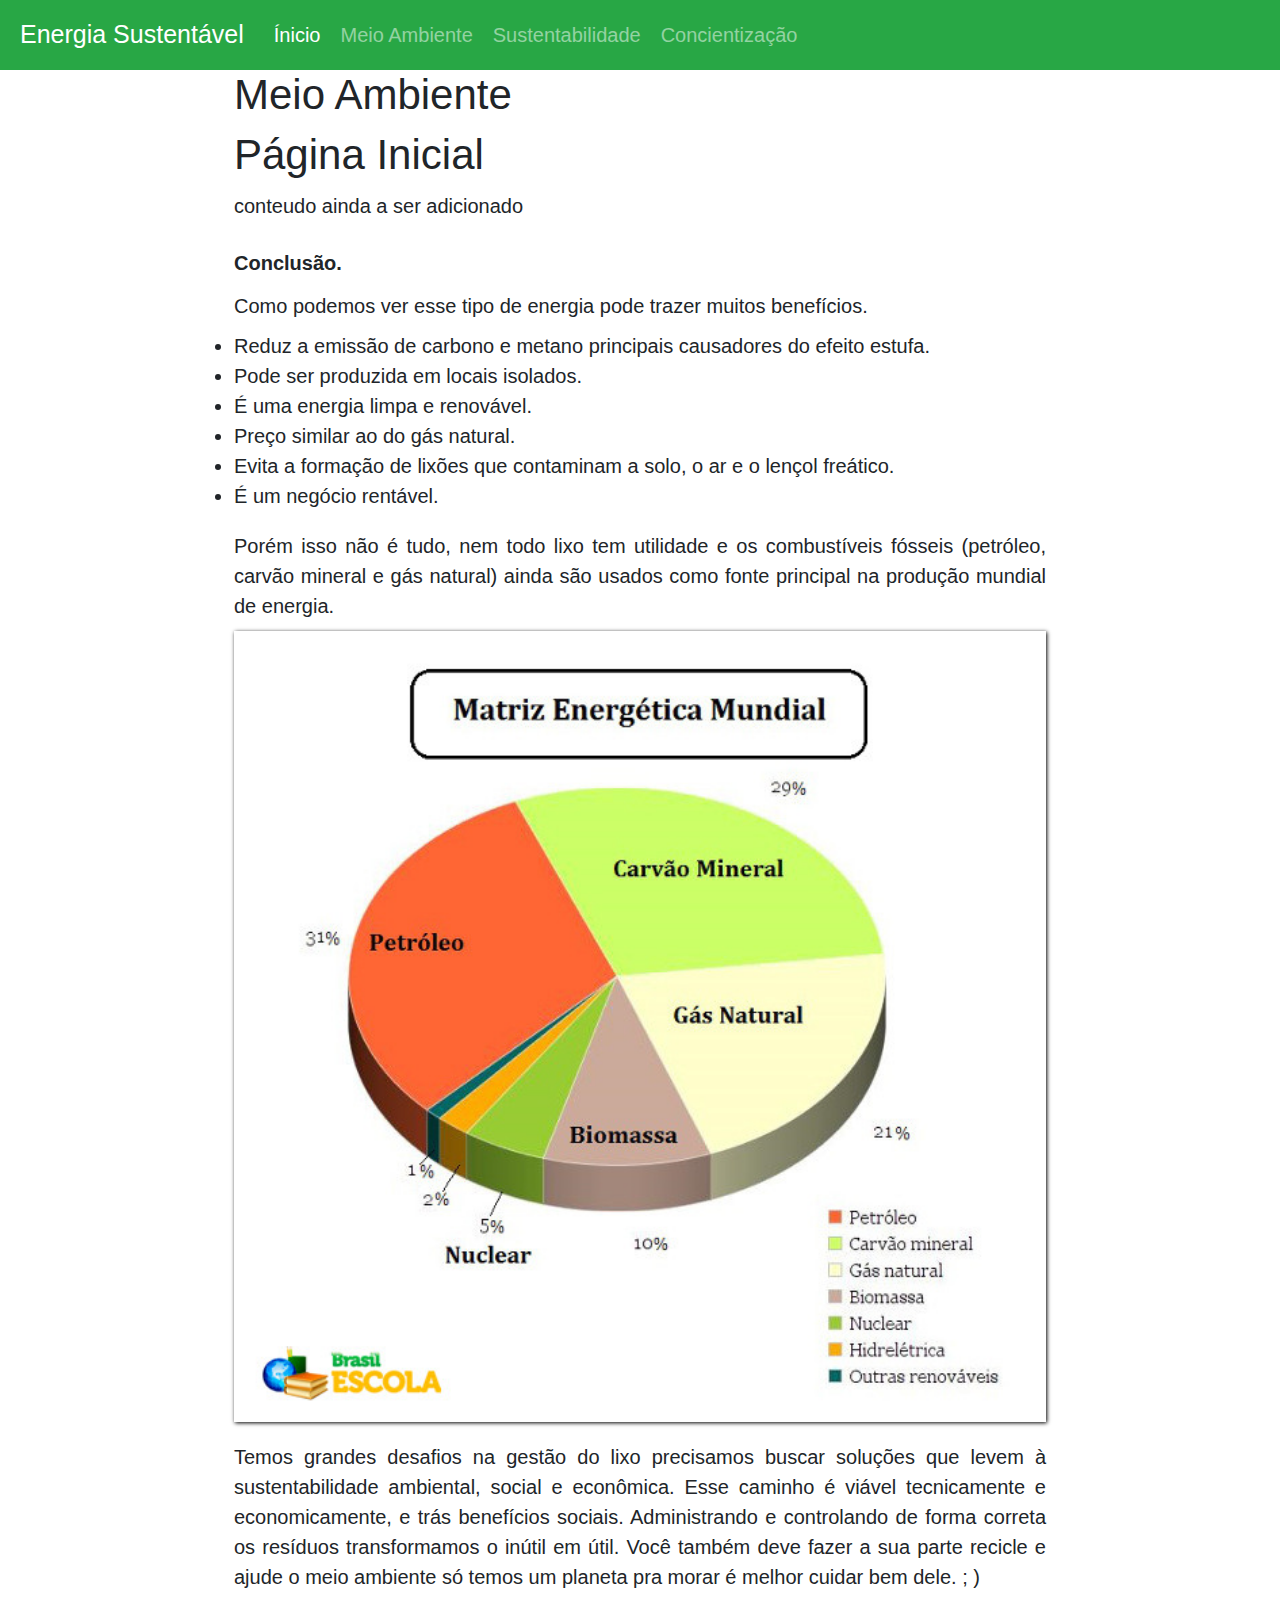
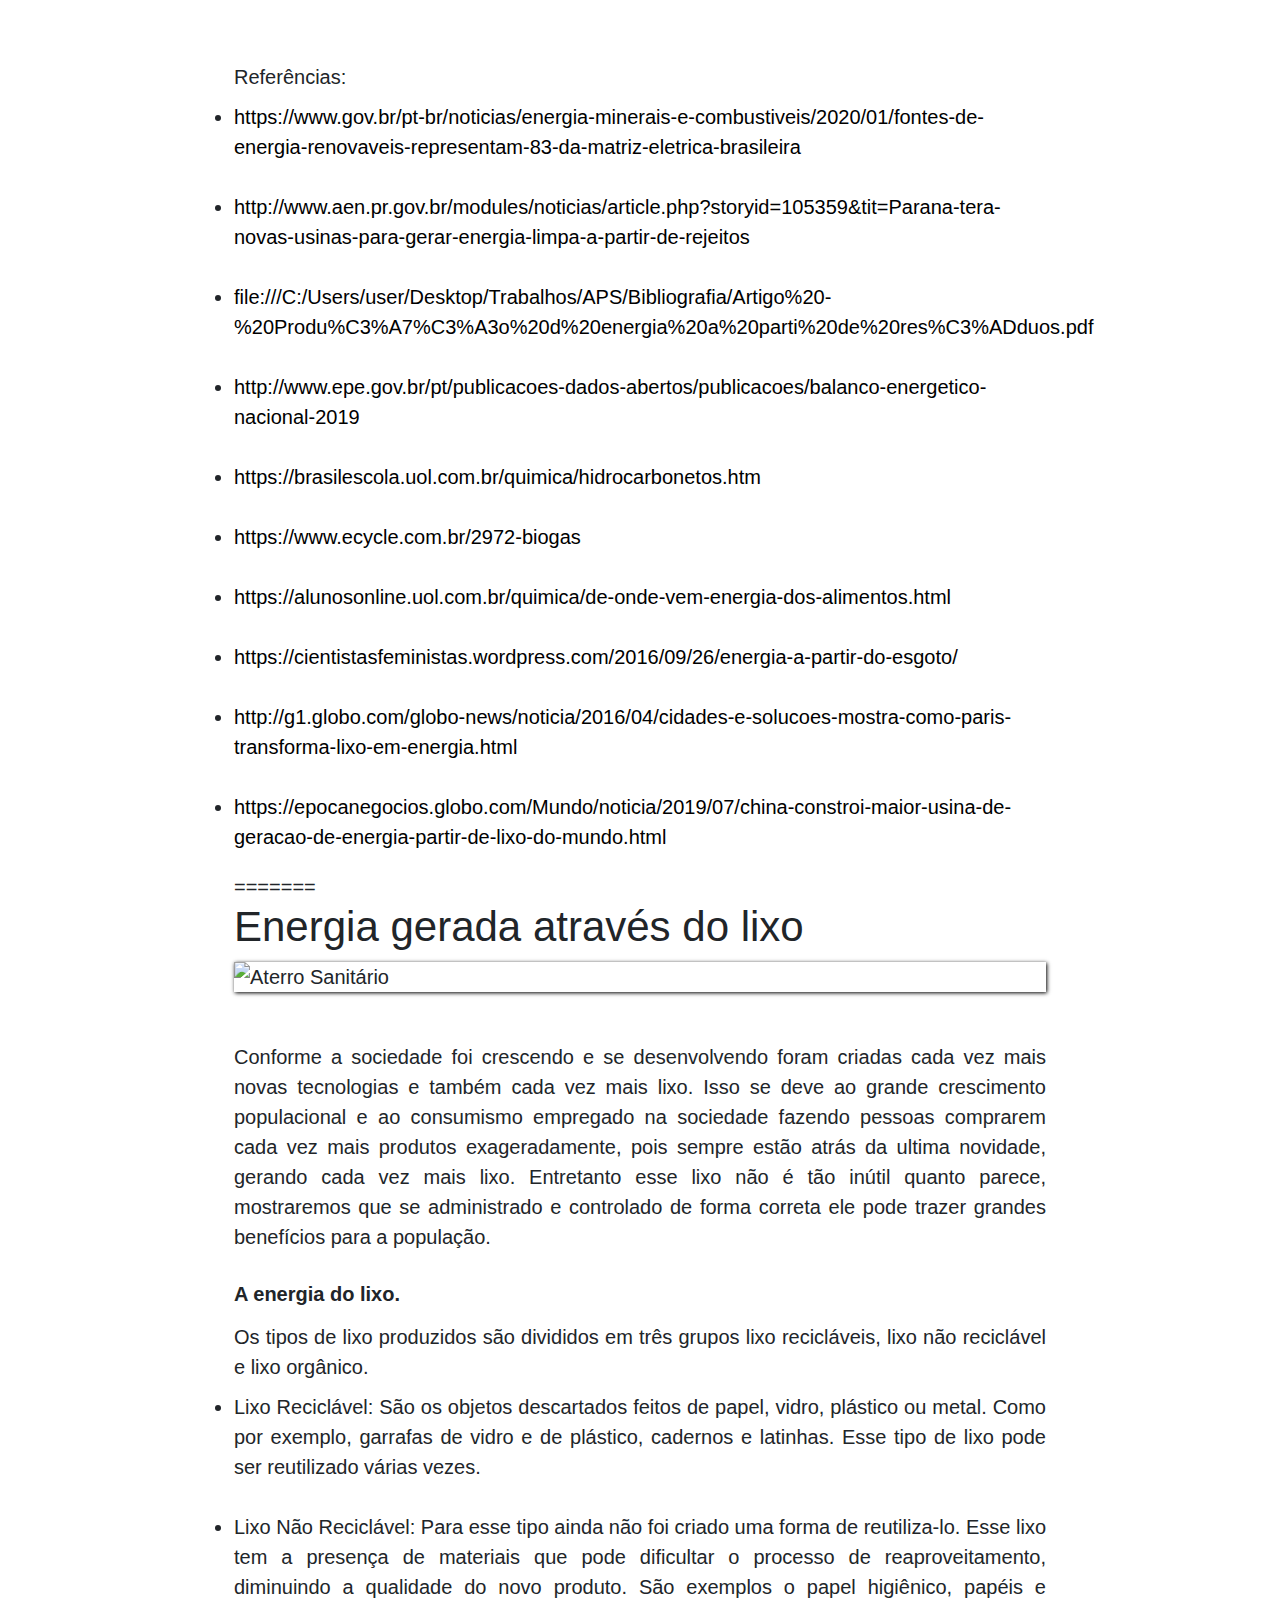
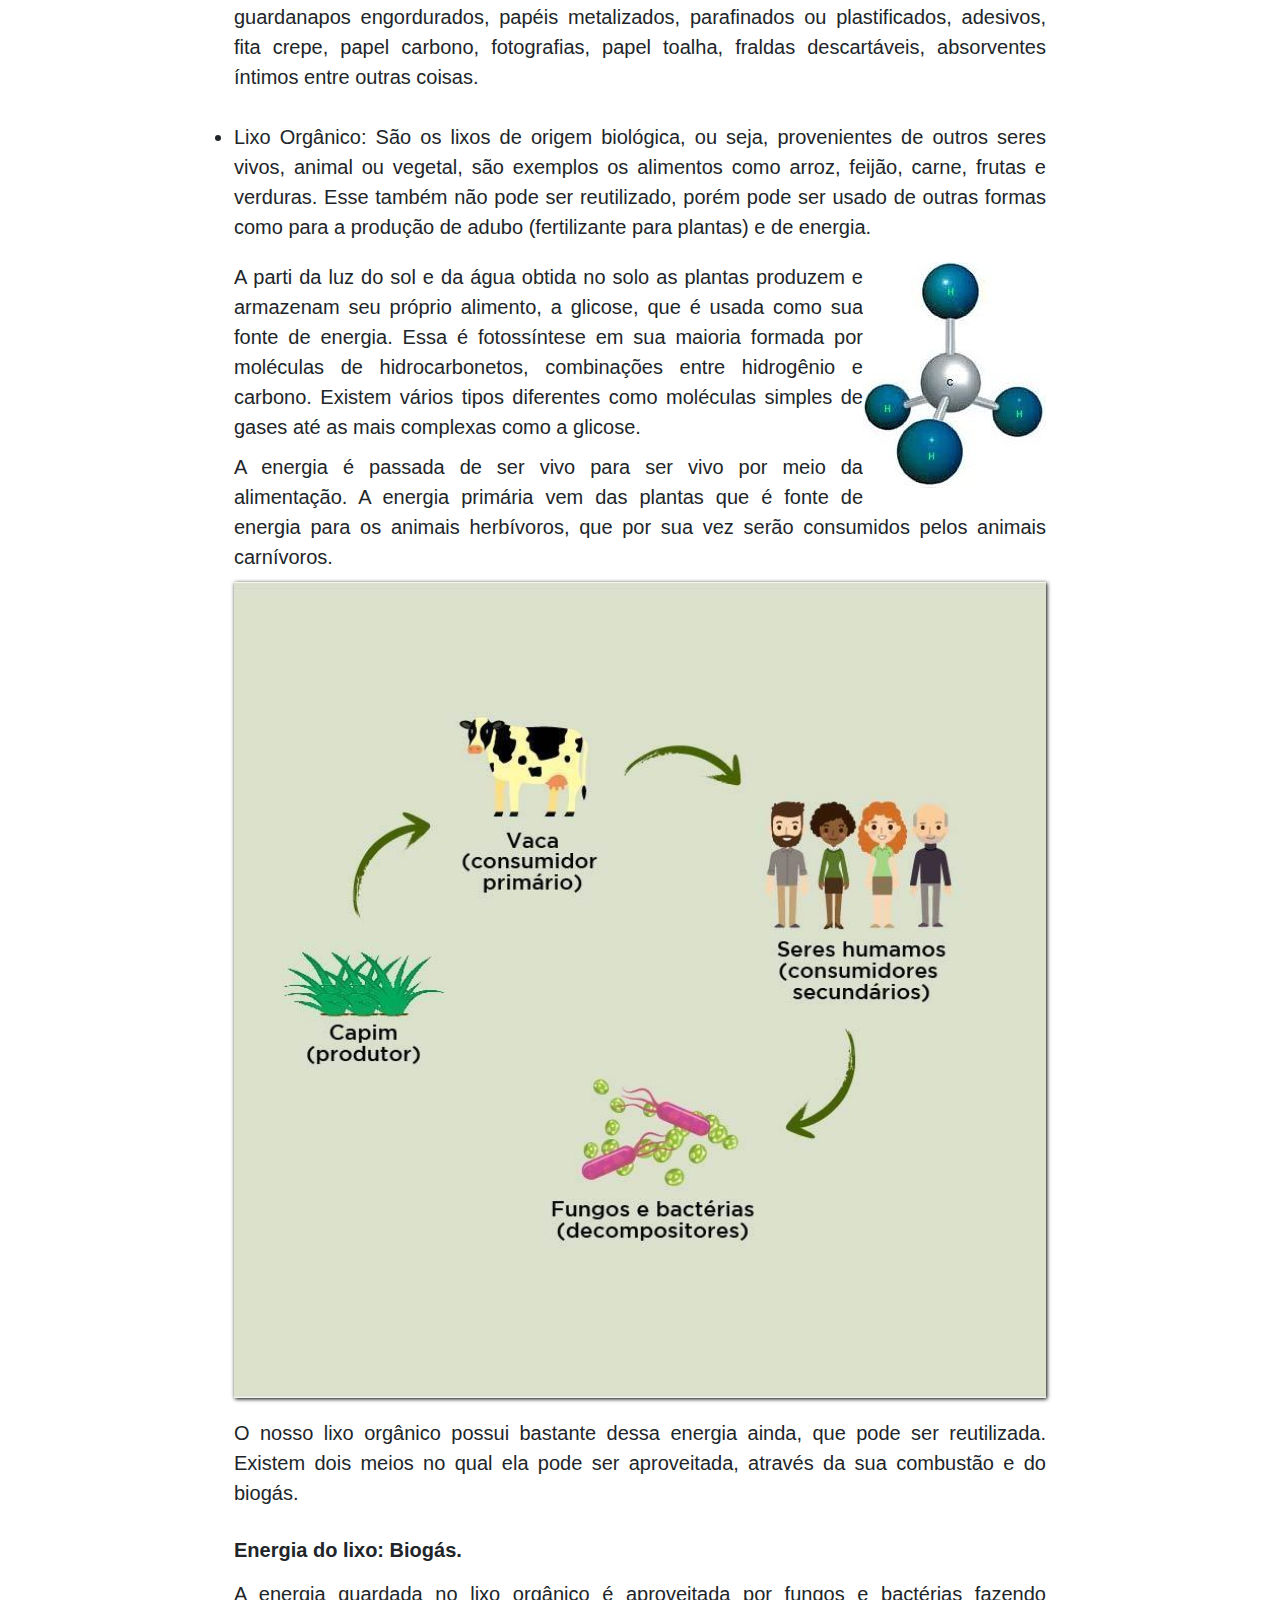
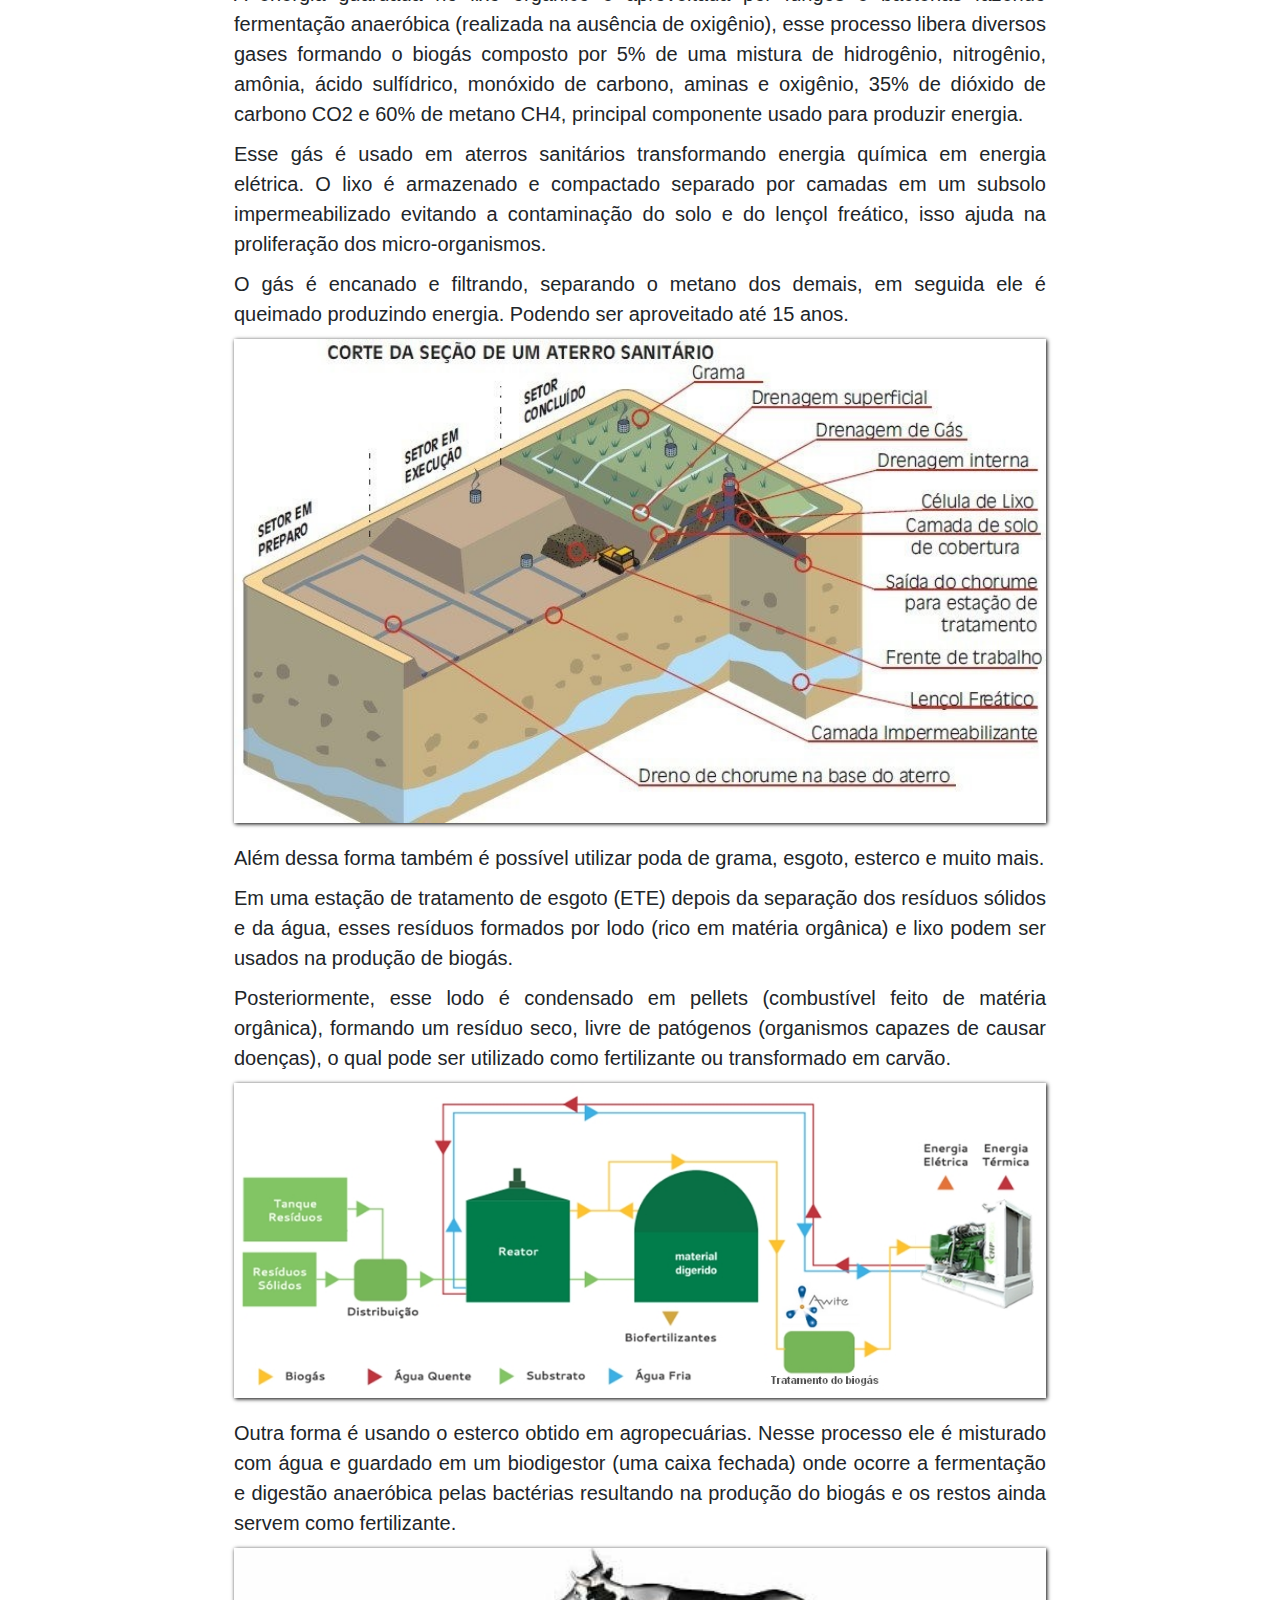
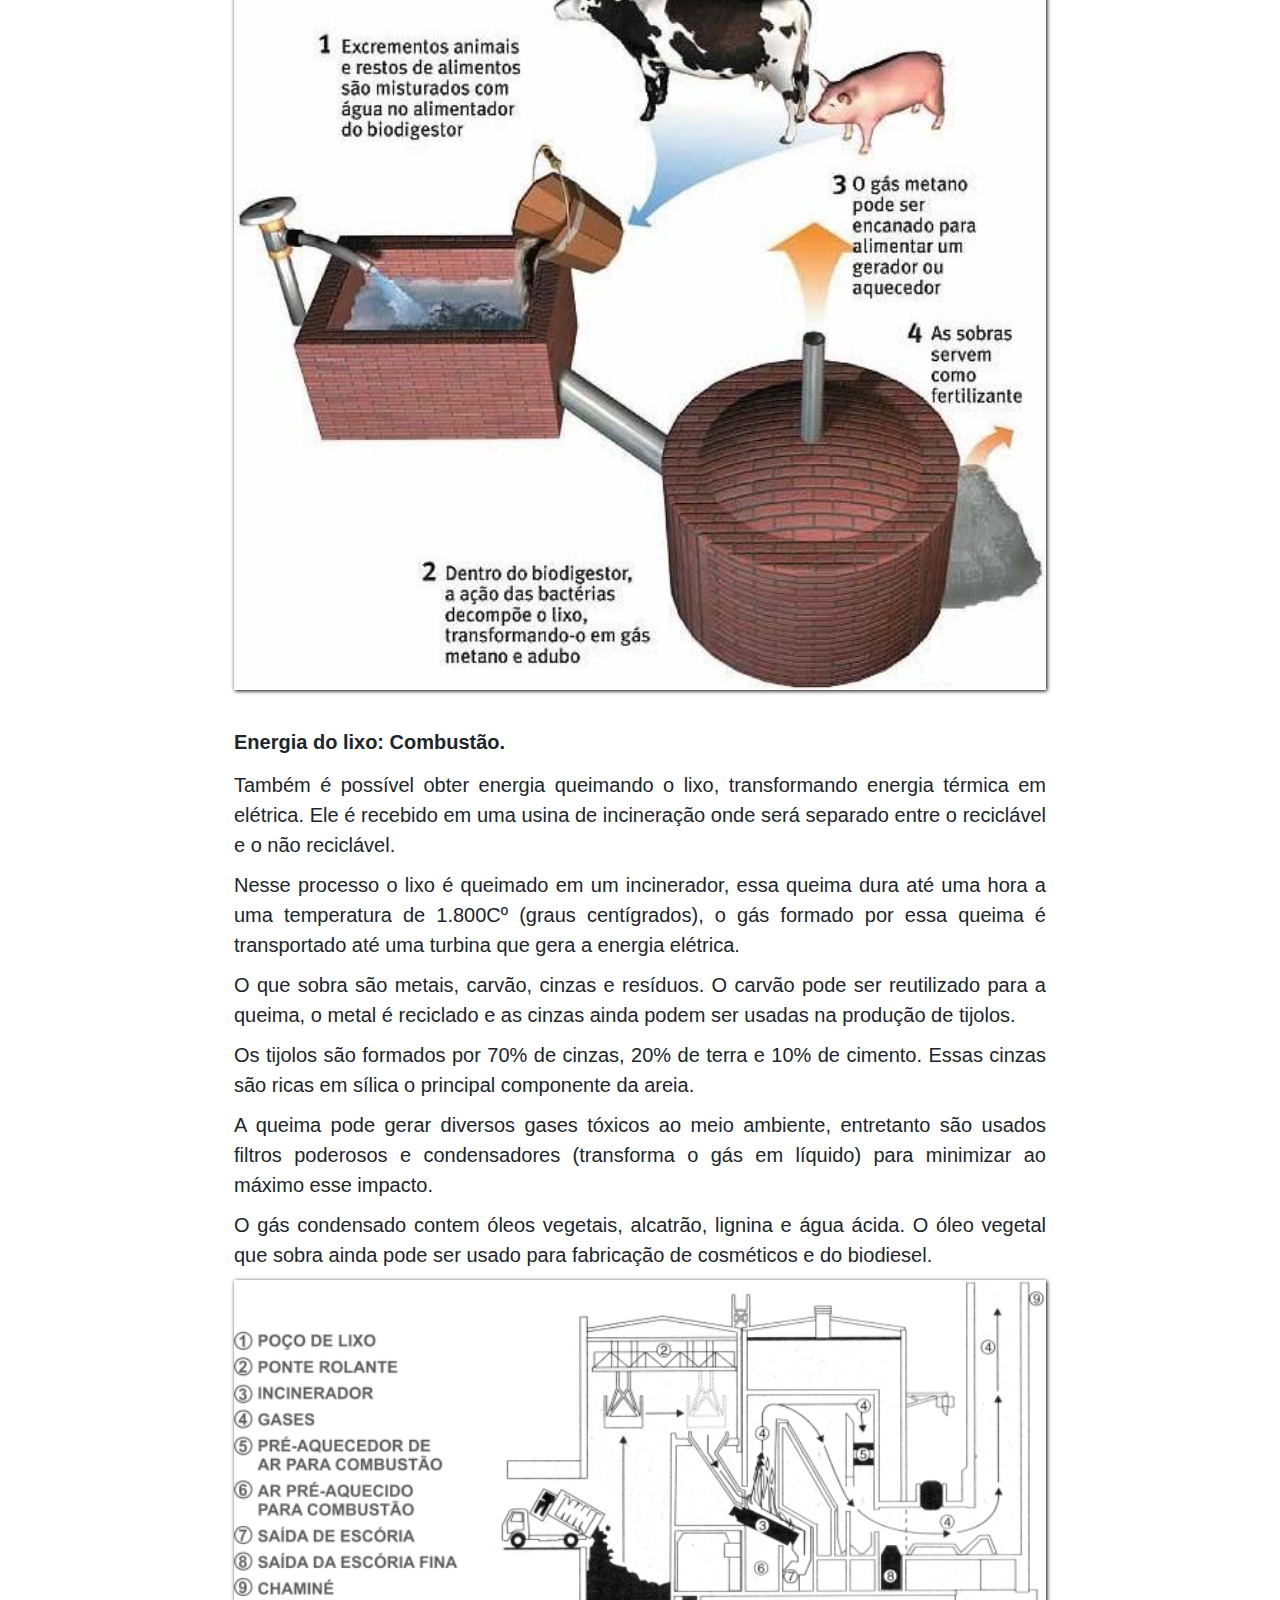
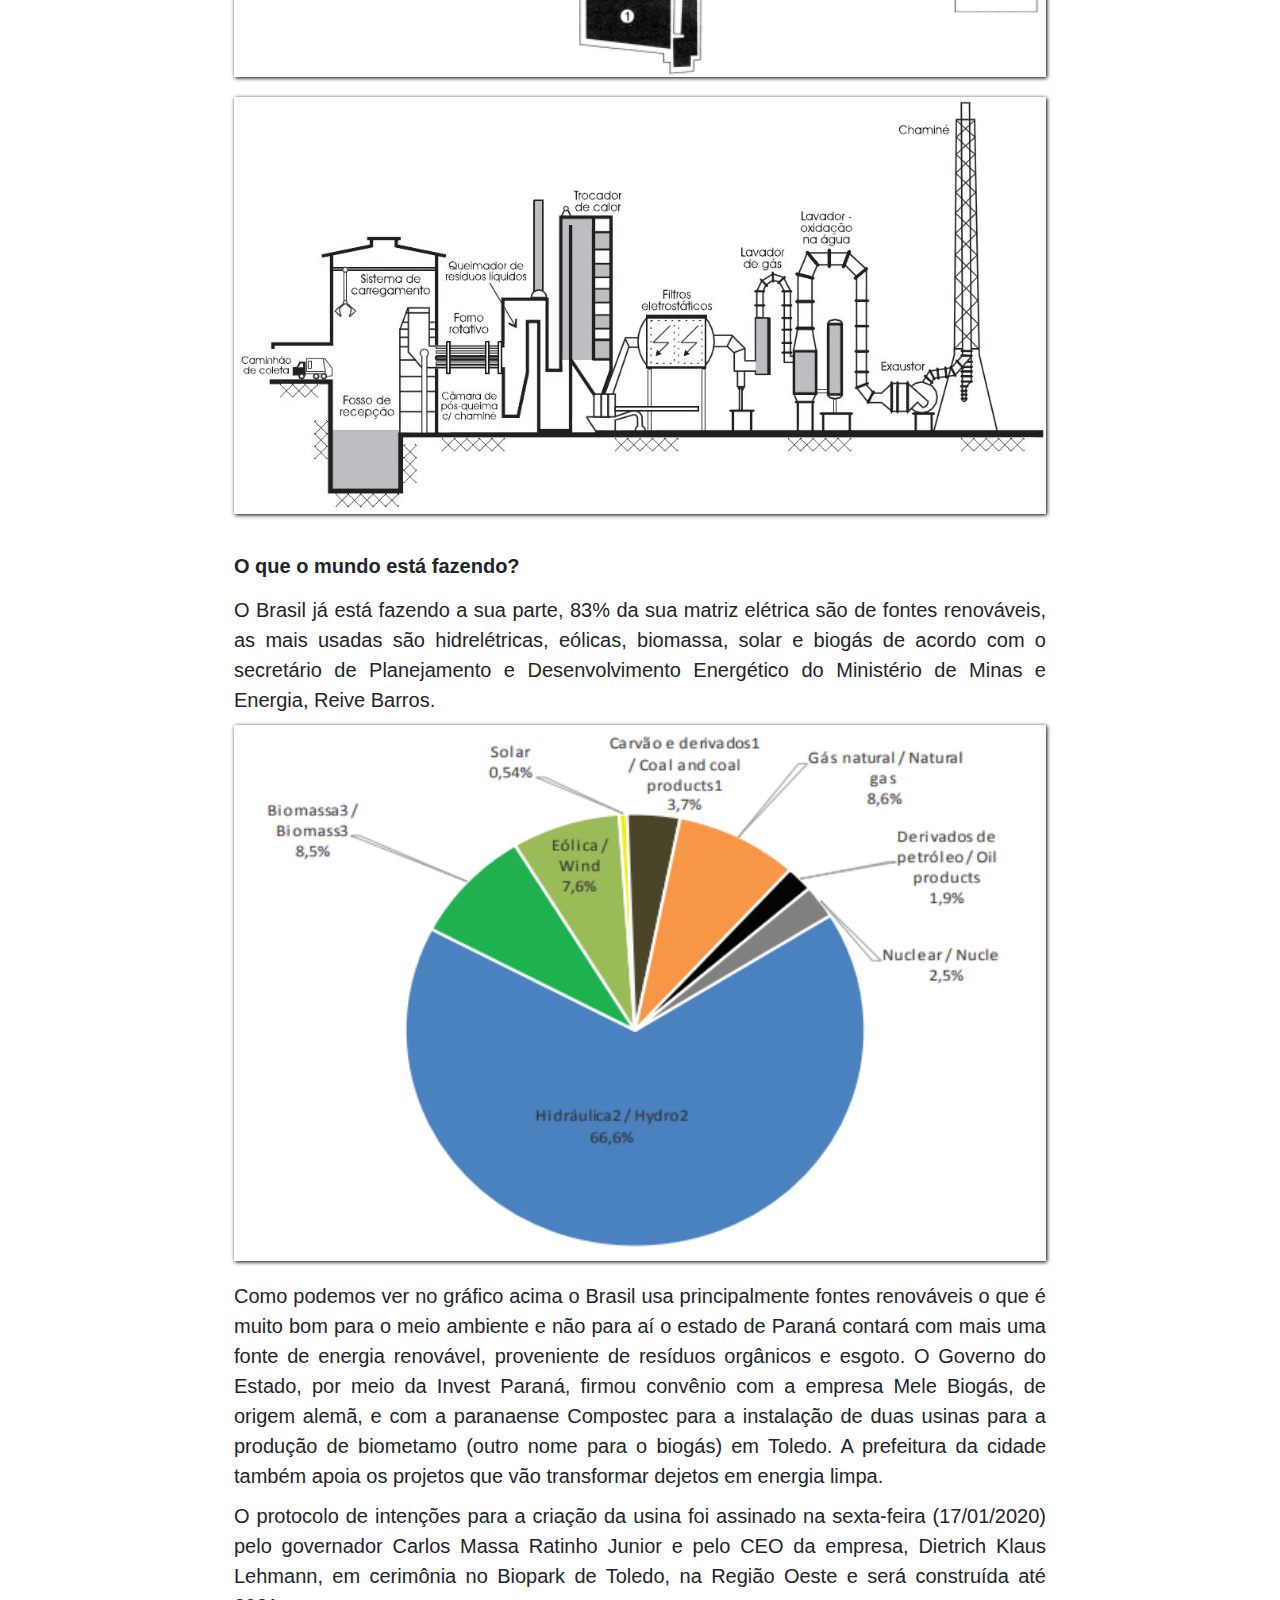
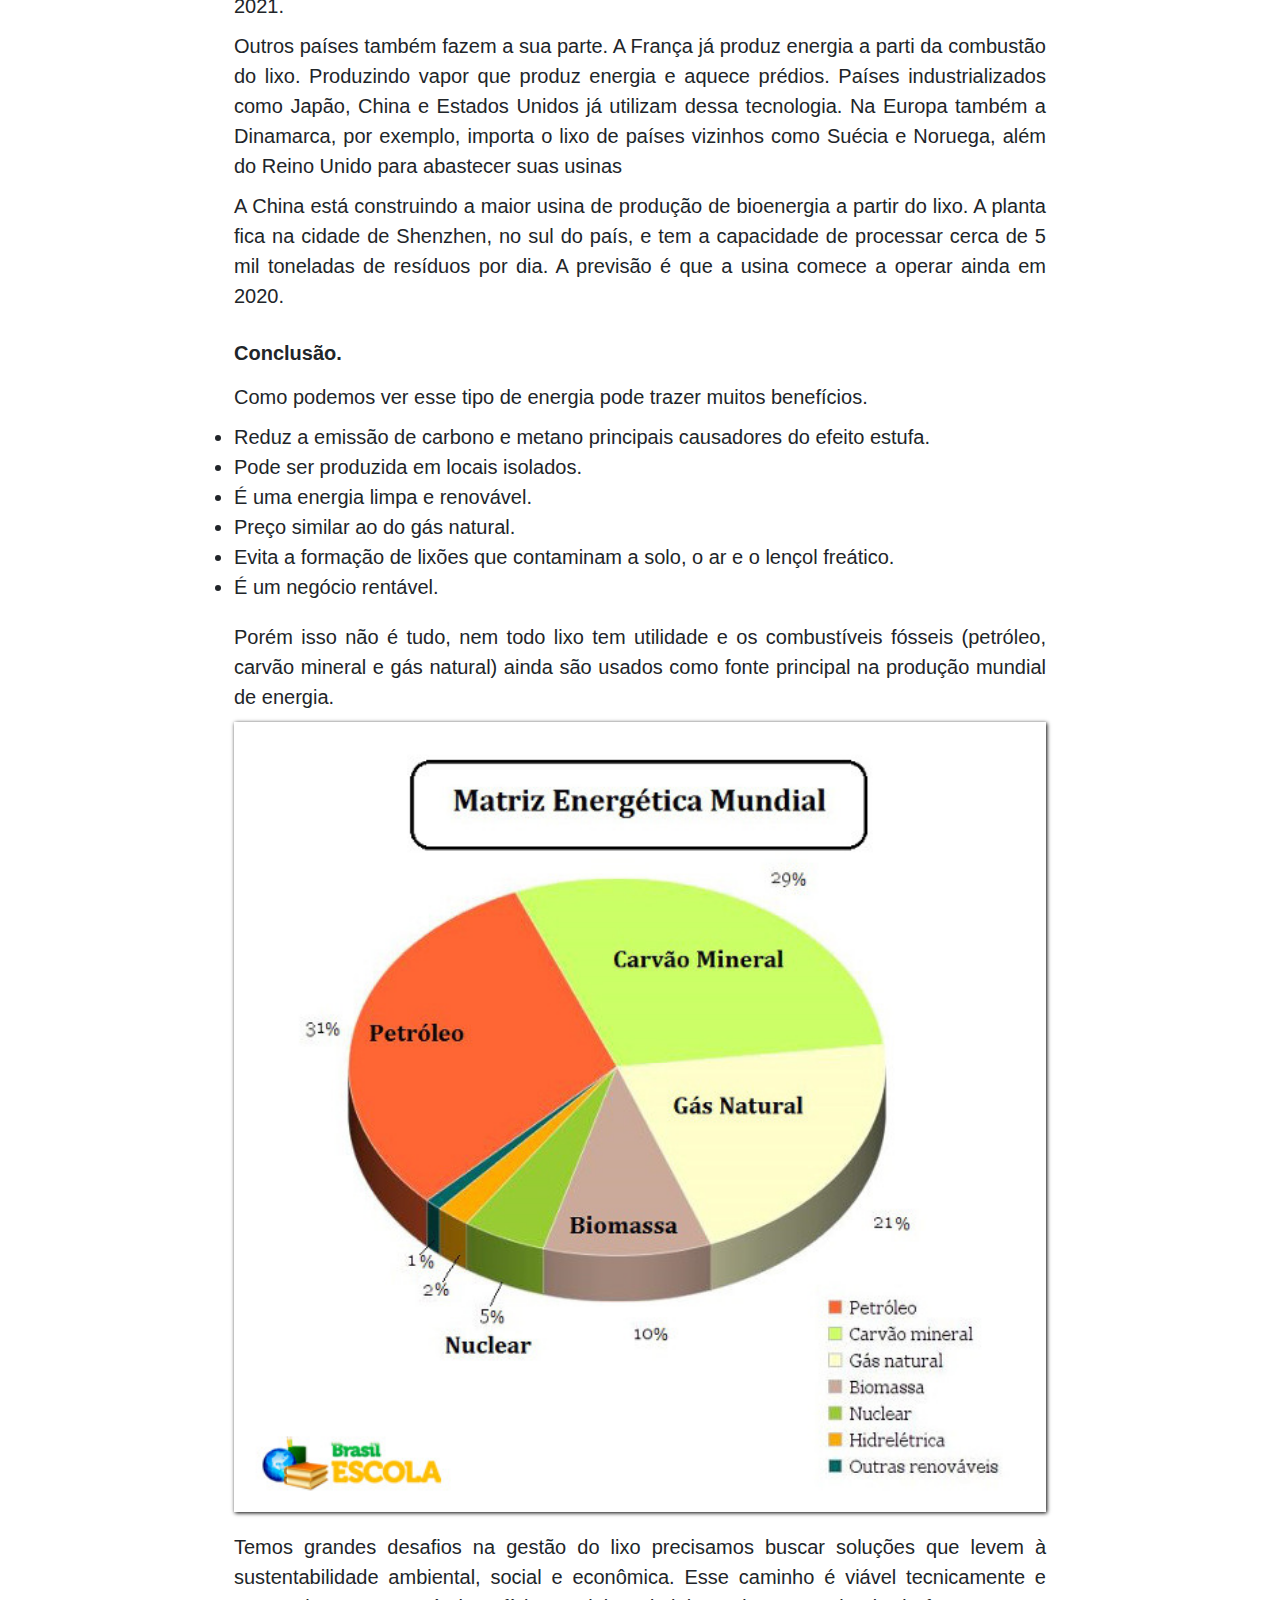
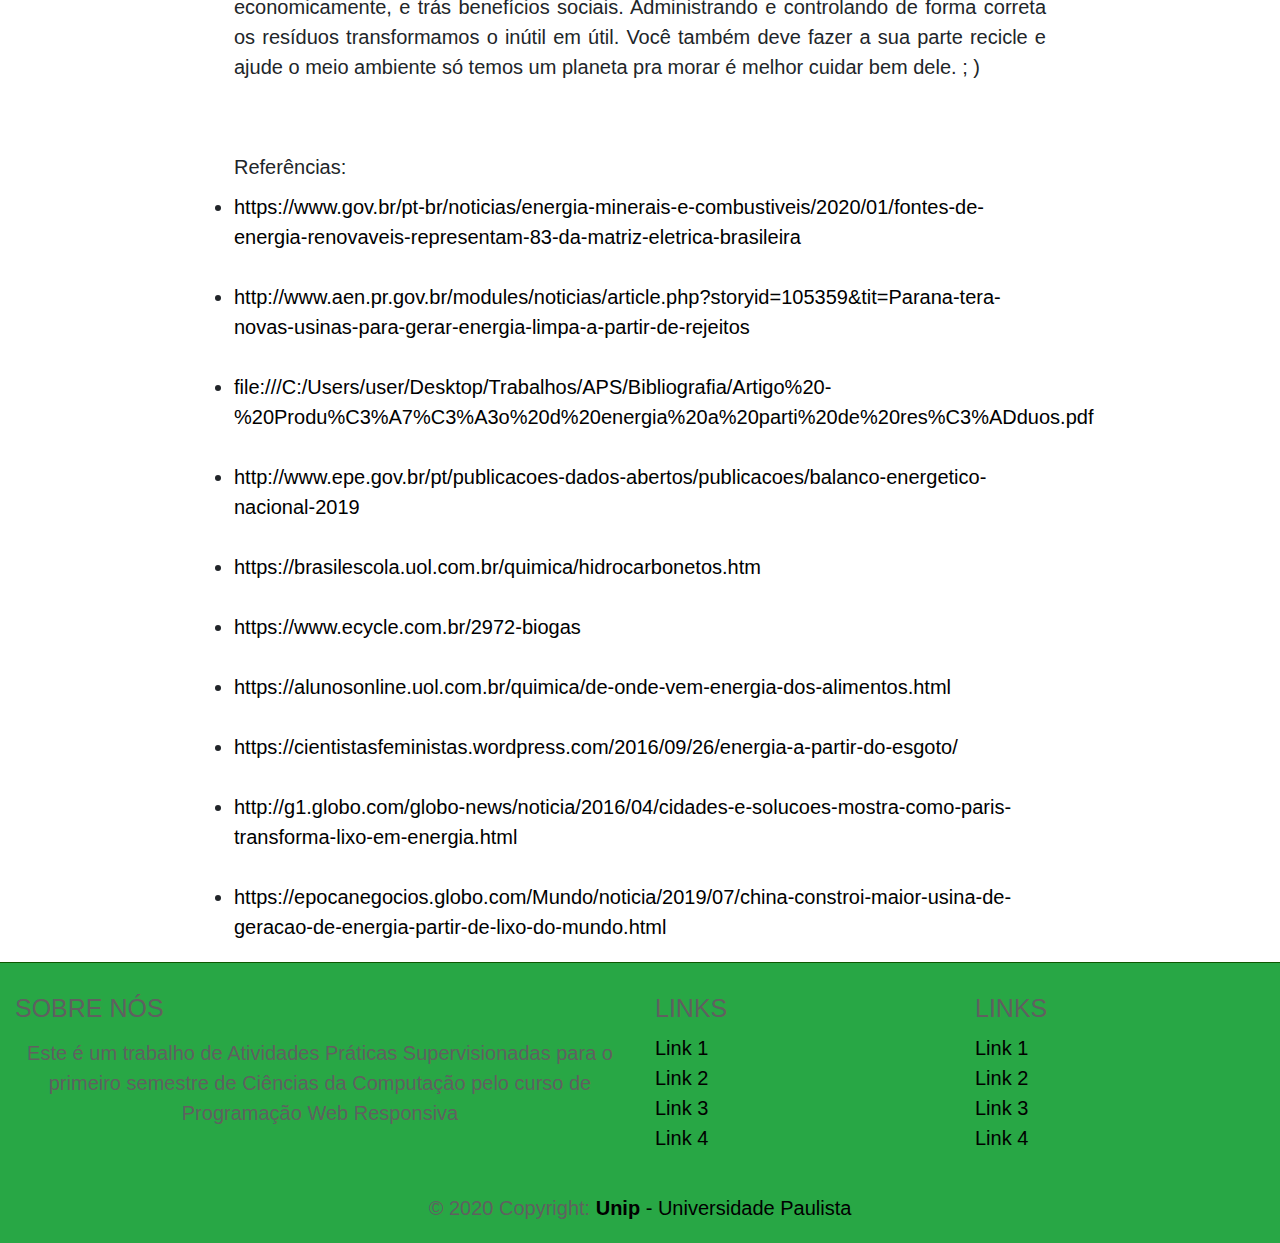
==== index.html @ 10ccccca "Merge branch 'desenvolvimento' into desenvolvimento" ====
<!DOCTYPE html>
<html lang="pt-br">
<head>
	<meta charset="UTF-8">
	<meta name="viewport" content="width=device-width, initial-scale=1.0">
	<title>Energia Sustentável</title>
	<link rel="stylesheet" href="https://maxcdn.bootstrapcdn.com/bootstrap/4.5.0/css/bootstrap.min.css">
	<script src="https://ajax.googleapis.com/ajax/libs/jquery/3.5.1/jquery.min.js"></script>
	<script src="https://cdnjs.cloudflare.com/ajax/libs/popper.js/1.16.0/umd/popper.min.js"></script>
    <script src="https://maxcdn.bootstrapcdn.com/bootstrap/4.5.0/js/bootstrap.min.js"></script>
    <link rel="stylesheet" href="css/style.css">
    <link rel="stylesheet" href="css/menu.css">
</head>
<body>
	

	<header class="header">
		
		<nav class="navbar navbar-expand-md bg-success navbar-dark">

			<a class="navbar-brand" href="/">Energia Sustentável</a>
			
			<button class="navbar-toggler" type="button" data-toggle="collapse" data-target="#collapsibleNavbar">
				<span class="navbar-toggler-icon"></span>
			</button>  
			
			<div class="collapse navbar-collapse" id="collapsibleNavbar">

			<ul class="navbar-nav">
				<li class="nav-item active"><a class="nav-link" href="index.html">Ínicio</a></li>
				<li class="nav-item"><a class="nav-link" href="ambiental.html">Meio Ambiente</a></li>
				<li class="nav-item"><a class="nav-link" href="sustentabilidade.html">Sustentabilidade</a></li>
				<li class="nav-item"><a class="nav-link" href="concientizacao.html">Concientização</a></li>
			</ul>
		</div>
	
		</nav>

	</header>
	<div class="container">
		<section>
			<h1>Meio Ambiente</h1>
			<h1>Página Inicial</h1>
			<p> conteudo ainda a ser adicionado</p>
								
			<h1><strong>Conclusão.</strong></h1>
			<p>	Como podemos ver esse tipo de energia pode trazer muitos benefícios.</p>
			<ul>
				<li>Reduz a emissão de carbono e metano principais causadores do efeito estufa.</li>
				<li>Pode ser produzida em locais isolados.</li>
				<li>É uma energia limpa e renovável.</li>
				<li>Preço similar ao do gás natural.</li>
				<li>Evita a formação de lixões que contaminam a solo, o ar e o lençol freático.</li>
				<li>É um negócio rentável.</li>
			</ul>
			<p>Porém isso não é tudo, nem todo lixo tem utilidade e os combustíveis fósseis (petróleo, carvão mineral e gás natural) ainda são usados como fonte principal na produção mundial de energia.</p>
					
			<figure class="foto-legenda">
				<img src="img/matriz_energetica_mundial.jpg" class="mx-auto d block" alt="Gráfico de setores.">
				<figcaption>
				<h3>Gráfico de setores</h3>
				<p>Matriz energética mundial. Fonte na imagem</p>
				</figcaption>
			</figure>
			<p>Temos grandes desafios na gestão do lixo precisamos buscar soluções que levem à sustentabilidade ambiental, social e econômica. Esse caminho é viável tecnicamente e economicamente, e trás benefícios sociais. Administrando e controlando de forma correta os resíduos transformamos o inútil em útil. Você também deve fazer a sua parte recicle e ajude o meio ambiente só temos um planeta pra morar é melhor cuidar bem dele. ; )</p>
			<br>
			<br>
			<p>Referências:</p>
			<ul>
				<li><a href="https://www.gov.br/pt-br/noticias/energia-minerais-e-combustiveis/2020/01/fontes-de-energia-renovaveis-representam-83-da-matriz-eletrica-brasileira" target="blank">https://www.gov.br/pt-br/noticias/energia-minerais-e-combustiveis/2020/01/fontes-de-energia-renovaveis-representam-83-da-matriz-eletrica-brasileira</a></li>
				<br>
				<li><a href="http://www.aen.pr.gov.br/modules/noticias/article.php?storyid=105359&tit=Parana-tera-novas-usinas-para-gerar-energia-limpa-a-partir-de-rejeitos" target="blank">http://www.aen.pr.gov.br/modules/noticias/article.php?storyid=105359&tit=Parana-tera-novas-usinas-para-gerar-energia-limpa-a-partir-de-rejeitos</a></li>
				<br>
				<li><a href="file:///C:/Users/user/Desktop/Trabalhos/APS/Bibliografia/Artigo%20-%20Produ%C3%A7%C3%A3o%20d%20energia%20a%20parti%20de%20res%C3%ADduos.pdf" target="blank">file:///C:/Users/user/Desktop/Trabalhos/APS/Bibliografia/Artigo%20-%20Produ%C3%A7%C3%A3o%20d%20energia%20a%20parti%20de%20res%C3%ADduos.pdf</a></li>
				<br>
				<li><a href="http://www.epe.gov.br/pt/publicacoes-dados-abertos/publicacoes/balanco-energetico-nacional-2019" target="blank">http://www.epe.gov.br/pt/publicacoes-dados-abertos/publicacoes/balanco-energetico-nacional-2019</a></li>
				<br>
				<li><a href="https://brasilescola.uol.com.br/quimica/hidrocarbonetos.htm" target="blank">https://brasilescola.uol.com.br/quimica/hidrocarbonetos.htm</a></li>
				<br>
				<li><a href="https://www.ecycle.com.br/2972-biogas" target="blank">https://www.ecycle.com.br/2972-biogas</a></li>
				<br>
				<li><a href="https://alunosonline.uol.com.br/quimica/de-onde-vem-energia-dos-alimentos.html" target="blank">https://alunosonline.uol.com.br/quimica/de-onde-vem-energia-dos-alimentos.html</a></li>
				<br>
				<li><a href="https://cientistasfeministas.wordpress.com/2016/09/26/energia-a-partir-do-esgoto/" target="blank">https://cientistasfeministas.wordpress.com/2016/09/26/energia-a-partir-do-esgoto/</a></li>
				<br>
				<li><a href="http://g1.globo.com/globo-news/noticia/2016/04/cidades-e-solucoes-mostra-como-paris-transforma-lixo-em-energia.html" target="blank">http://g1.globo.com/globo-news/noticia/2016/04/cidades-e-solucoes-mostra-como-paris-transforma-lixo-em-energia.html</a></li>
				<br>
				<li><a href="https://epocanegocios.globo.com/Mundo/noticia/2019/07/china-constroi-maior-usina-de-geracao-de-energia-partir-de-lixo-do-mundo.html" target="blank">https://epocanegocios.globo.com/Mundo/noticia/2019/07/china-constroi-maior-usina-de-geracao-de-energia-partir-de-lixo-do-mundo.html</a></li>									
				</ul>
		</section>
=======
			
			<h1>Energia gerada através do lixo</h1>
			
		<figure class="foto-legenda">
			<img src="img/aterro2.jpg" class="mx-auto d-block" alt="Aterro Sanitário">
			<figcaption>
				<h3>Aterro Sanitário</h3>
				<p>O maior benefício de gerar energia atravéz do lixo é o ambiental</p>
			</figcaption>
		</figure>
			
		<br>
			<p>
                Conforme a sociedade foi crescendo e se desenvolvendo foram criadas cada vez mais novas tecnologias e também cada vez mais lixo. Isso se deve ao grande crescimento populacional e ao consumismo empregado na sociedade fazendo pessoas comprarem cada vez mais produtos exageradamente, pois sempre estão atrás da ultima novidade, gerando cada vez mais lixo.
                Entretanto esse lixo não é tão inútil quanto parece, mostraremos que se administrado e controlado de forma correta ele pode trazer grandes benefícios para a população.
                            </p>
            <h1><strong>A energia do lixo.</strong></h1>
            <P>Os tipos de lixo produzidos são divididos em três grupos lixo recicláveis, lixo não reciclável e lixo orgânico.</P>

            <ul>
                <li>Lixo Reciclável: São os objetos descartados feitos de papel, vidro, plástico ou metal. Como por exemplo, garrafas de vidro e de plástico, cadernos e latinhas. Esse tipo de lixo pode ser reutilizado várias vezes.</li>
                <br>
                <li>Lixo Não Reciclável: Para esse tipo ainda não foi criado uma forma de reutiliza-lo. Esse lixo tem a presença de materiais que pode dificultar o processo de reaproveitamento, diminuindo a qualidade do novo produto. São exemplos o papel higiênico, papéis e guardanapos engordurados, papéis metalizados, parafinados ou plastificados, adesivos, fita crepe, papel carbono, fotografias, papel toalha, fraldas descartáveis, absorventes íntimos entre outras coisas.</li>
                <br>
                <li>Lixo Orgânico: São os lixos de origem biológica, ou seja, provenientes de outros seres vivos, animal ou vegetal, são exemplos os alimentos como arroz, feijão, carne, frutas e verduras. Esse também não pode ser reutilizado, porém pode ser usado de outras formas como para a produção de adubo (fertilizante para plantas) e de energia.</li>
            </ul>
            <figure class="foto-legenda">
                <div class="molecula">
                <img src="img/hidrocarboneto.jpg" class="mx-auto d-block" alt="Hidrocarboneto">
                </div>
                <figcaption>
                    <h3>Hidrocarboneto</h3>
                    <p>Molécula de um metano CH4. Fonte: Cursou.</p>
                </figcaption>
            </figure>
            <p>A parti da luz do sol e da água obtida no solo as plantas produzem e armazenam seu próprio alimento, a glicose, que é usada como sua fonte de energia. Essa é fotossíntese em sua maioria formada por moléculas de hidrocarbonetos, combinações entre hidrogênio e carbono. Existem vários tipos diferentes como moléculas simples de gases até as mais complexas como a glicose.</p>
            <p>A energia é passada de ser vivo para ser vivo por meio da alimentação. A energia primária vem das plantas que é fonte de energia para os animais herbívoros, que por sua vez serão consumidos pelos animais carnívoros.</p>
		   
			<figure class="foto-legenda">
			<img src="img/cadeia_alimentar.jpg" class="mx-auto d block" alt="Cadeia Alimentar">
			<figcaption>
				<h3>Cadeia Alimentar</h3>
				<p>Fonte: Bainly</p>
			</figcaption>
			</figure>

			<p>O nosso lixo orgânico possui bastante dessa energia ainda, que pode ser reutilizada. Existem dois meios no qual ela pode ser aproveitada, através da sua combustão e do biogás.</p>

			<h1><strong>Energia do lixo: Biogás.</strong></h1>

			<p>A energia guardada no lixo orgânico é aproveitada por fungos e bactérias fazendo fermentação anaeróbica (realizada na ausência de oxigênio), esse processo libera diversos gases formando o biogás composto por 5% de uma mistura de hidrogênio, nitrogênio, amônia, ácido sulfídrico, monóxido de carbono, aminas e oxigênio, 35% de dióxido de carbono CO2 e 60% de metano CH4, principal componente usado para produzir energia.</p>
			<p>Esse gás é usado em aterros sanitários transformando energia química em energia elétrica. O lixo é armazenado e compactado separado por camadas em um subsolo impermeabilizado evitando a contaminação do solo e do lençol freático, isso ajuda na proliferação dos micro-organismos.</p>
			<p>O gás é encanado e filtrando, separando o metano dos demais, em seguida ele é queimado produzindo energia.  Podendo ser aproveitado até 15 anos.</p>
			
			<figure class="foto-legenda">
				<img src="img/aterro.jpg" class="mx-auto d block" alt="Ilustração de uma aterro sanitário">
				<figcaption>
					<h3>Ilustração de uma aterro sanitário</h3>
					<p>Fonte: Resíduos Sólidos</p>
				</figcaption>
				</figure>

				<p>Além dessa forma também é possível utilizar poda de grama, esgoto, esterco e muito mais.</p>
				<p>Em uma estação de tratamento de esgoto (ETE) depois da separação dos resíduos sólidos e da água, esses resíduos formados por lodo (rico em matéria orgânica) e lixo podem ser usados na produção de biogás.</p>
				<p>Posteriormente, esse lodo é condensado em pellets (combustível feito de matéria orgânica), formando um resíduo seco, livre de patógenos (organismos capazes de causar doenças), o qual pode ser utilizado como fertilizante ou transformado em carvão.</p>
				
				<figure class="foto-legenda">
					<img src="img/biogas_esgoto.jpg" class="mx-auto d block" alt="Ilustração de uma aterro sanitário">
					<figcaption>
						<h3>ETE produzindo biogás</h3>
						<p>Fonte: CHP Brasil</p>
					</figcaption>
					</figure>

					<p>Outra forma é usando o esterco obtido em agropecuárias. Nesse processo ele é misturado com água e guardado em um biodigestor (uma caixa fechada) onde ocorre a fermentação e digestão anaeróbica pelas bactérias resultando na produção do biogás e os restos ainda servem como fertilizante.</p>

					<figure class="foto-legenda">
						<img src="img/biodigestor.jpg" class="mx-auto d block" alt="Ilustração de uma aterro sanitário">
						<figcaption>
							<h3>Biodigestor</h3>
							<p>Fonte: Biodigestores</p>
						</figcaption>
						</figure>

					<h1><strong>Energia do lixo: Combustão.</strong></h1>

					<P>Também é possível obter energia queimando o lixo, transformando energia térmica em elétrica.  Ele é recebido em uma usina de incineração onde será separado entre o reciclável e o não reciclável.</P>
					<p>Nesse processo o lixo é queimado em um incinerador, essa queima dura até uma hora a uma temperatura de 1.800Cº (graus centígrados), o gás formado por essa queima é transportado até uma turbina que gera a energia elétrica.</p>
					<p>O que sobra são metais, carvão, cinzas e resíduos. O carvão pode ser reutilizado para a queima, o metal é reciclado e as cinzas ainda podem ser usadas na produção de tijolos.</p>
					<P>Os tijolos são formados por 70% de cinzas, 20% de terra e 10% de cimento. Essas cinzas são ricas em sílica o principal componente da areia.</P>
					<P>A queima pode gerar diversos gases tóxicos ao meio ambiente, entretanto são usados filtros poderosos e condensadores (transforma o gás em líquido) para minimizar ao máximo esse impacto.</P>
					<P>O gás condensado contem óleos vegetais, alcatrão, lignina e água ácida. O óleo vegetal que sobra ainda pode ser usado para fabricação de cosméticos e do biodiesel.</P>

					<figure class="foto-legenda">
						<img src="img/incinerador.png" class="mx-auto d block" alt="Ilustração de um incenerador de lixo">
						<figcaption>
							<h3>Ilustração de um incenerador de lixo</h3>
							<p>Fonte: Cultura Ambiental nas Escolas</p>
						</figcaption>
						</figure>

						<figure class="foto-legenda">
							<img src="img/incinerador_rotativo.jpg" class="mx-auto d block" alt="Ilustração de um incenerador de lixo">
							<figcaption>
								<h3>Ilustração de um incenerador de lixo</h3>
								<p>Incinerador Rotativo. Fonte: Portal Resíduos Sólidos</p>
							</figcaption>
							</figure>

							<h1><strong>O que o mundo está fazendo?</strong></h1>
							<p>O Brasil já está fazendo a sua parte, 83% da sua matriz elétrica são de fontes renováveis, as mais usadas são hidrelétricas, eólicas, biomassa, solar e biogás de acordo com o secretário de Planejamento e Desenvolvimento Energético do Ministério de Minas e Energia, Reive Barros.</p>

							<figure class="foto-legenda">
								<img src="img/matriz_energetica_2019.png" class="mx-auto d block" alt="Gráfico de setores (pizza)">
								<figcaption>
									<h3>Gráfico de setores (pizza)</h3>
									<p>Matriz energética do Brasil de 2019. Fonte: epe.gov.br</p>
								</figcaption>
								</figure>

								<p>Como podemos ver no gráfico acima o Brasil usa principalmente fontes renováveis o que é muito bom para o meio ambiente e não para aí o estado de Paraná contará com mais uma fonte de energia renovável, proveniente de resíduos orgânicos e esgoto. O Governo do Estado, por meio da Invest Paraná, firmou convênio com a empresa Mele Biogás, de origem alemã, e com a paranaense Compostec para a instalação de duas usinas para a produção de biometamo (outro nome para o biogás) em Toledo. A prefeitura da cidade também apoia os projetos que vão transformar dejetos em energia limpa.</p>
								<p>O protocolo de intenções para a criação da usina foi assinado na sexta-feira (17/01/2020) pelo governador Carlos Massa Ratinho Junior e pelo CEO da empresa, Dietrich Klaus Lehmann, em cerimônia no Biopark de Toledo, na Região Oeste e será construída até 2021.</p>
								<P>Outros países também fazem a sua parte. A França já produz energia a parti da combustão do lixo. Produzindo vapor que produz energia e aquece prédios. Países industrializados como Japão, China e Estados Unidos já utilizam dessa tecnologia. Na Europa também a Dinamarca, por exemplo, importa o lixo de países vizinhos como Suécia e Noruega, além do Reino Unido para abastecer suas usinas</P>
								<P>A China está construindo a maior usina de produção de bioenergia a partir do lixo. A planta fica na cidade de Shenzhen, no sul do país, e tem a capacidade de processar cerca de 5 mil toneladas de resíduos por dia. A previsão é que a usina comece a operar ainda em 2020.</P>
								
								<h1><strong>Conclusão.</strong></h1>
								<p>	Como podemos ver esse tipo de energia pode trazer muitos benefícios.</p>
								<ul>
									<li>Reduz a emissão de carbono e metano principais causadores do efeito estufa.</li>
									<li>Pode ser produzida em locais isolados.</li>
									<li>É uma energia limpa e renovável.</li>
									<li>Preço similar ao do gás natural.</li>
									<li>Evita a formação de lixões que contaminam a solo, o ar e o lençol freático.</li>
									<li>É um negócio rentável.</li>
								</ul>

								<p>Porém isso não é tudo, nem todo lixo tem utilidade e os combustíveis fósseis (petróleo, carvão mineral e gás natural) ainda são usados como fonte principal na produção mundial de energia.</p>
								
								<figure class="foto-legenda">
									<img src="img/matriz_energetica_mundial.jpg" class="mx-auto d block" alt="Gráfico de setores.">
									<figcaption>
										<h3>Gráfico de setores</h3>
										<p>Matriz energética mundial. Fonte na imagem</p>
									</figcaption>
									</figure>

									<p>Temos grandes desafios na gestão do lixo precisamos buscar soluções que levem à sustentabilidade ambiental, social e econômica. Esse caminho é viável tecnicamente e economicamente, e trás benefícios sociais. Administrando e controlando de forma correta os resíduos transformamos o inútil em útil. Você também deve fazer a sua parte recicle e ajude o meio ambiente só temos um planeta pra morar é melhor cuidar bem dele. ; )</p>
									<br>
									<br>
									<p>Referências:</p>
									<ul>
										<li><a href="https://www.gov.br/pt-br/noticias/energia-minerais-e-combustiveis/2020/01/fontes-de-energia-renovaveis-representam-83-da-matriz-eletrica-brasileira" target="blank">https://www.gov.br/pt-br/noticias/energia-minerais-e-combustiveis/2020/01/fontes-de-energia-renovaveis-representam-83-da-matriz-eletrica-brasileira</a></li>
										<br>
										<li><a href="http://www.aen.pr.gov.br/modules/noticias/article.php?storyid=105359&tit=Parana-tera-novas-usinas-para-gerar-energia-limpa-a-partir-de-rejeitos" target="blank">http://www.aen.pr.gov.br/modules/noticias/article.php?storyid=105359&tit=Parana-tera-novas-usinas-para-gerar-energia-limpa-a-partir-de-rejeitos</a></li>
										<br>
										<li><a href="file:///C:/Users/user/Desktop/Trabalhos/APS/Bibliografia/Artigo%20-%20Produ%C3%A7%C3%A3o%20d%20energia%20a%20parti%20de%20res%C3%ADduos.pdf" target="blank">file:///C:/Users/user/Desktop/Trabalhos/APS/Bibliografia/Artigo%20-%20Produ%C3%A7%C3%A3o%20d%20energia%20a%20parti%20de%20res%C3%ADduos.pdf</a></li>
										<br>
										<li><a href="http://www.epe.gov.br/pt/publicacoes-dados-abertos/publicacoes/balanco-energetico-nacional-2019" target="blank">http://www.epe.gov.br/pt/publicacoes-dados-abertos/publicacoes/balanco-energetico-nacional-2019</a></li>
										<br>
										<li><a href="https://brasilescola.uol.com.br/quimica/hidrocarbonetos.htm" target="blank">https://brasilescola.uol.com.br/quimica/hidrocarbonetos.htm</a></li>
										<br>
										<li><a href="https://www.ecycle.com.br/2972-biogas" target="blank">https://www.ecycle.com.br/2972-biogas</a></li>
										<br>
										<li><a href="https://alunosonline.uol.com.br/quimica/de-onde-vem-energia-dos-alimentos.html" target="blank">https://alunosonline.uol.com.br/quimica/de-onde-vem-energia-dos-alimentos.html</a></li>
										<br>
										<li><a href="https://cientistasfeministas.wordpress.com/2016/09/26/energia-a-partir-do-esgoto/" target="blank">https://cientistasfeministas.wordpress.com/2016/09/26/energia-a-partir-do-esgoto/</a></li>
										<br>
										<li><a href="http://g1.globo.com/globo-news/noticia/2016/04/cidades-e-solucoes-mostra-como-paris-transforma-lixo-em-energia.html" target="blank">http://g1.globo.com/globo-news/noticia/2016/04/cidades-e-solucoes-mostra-como-paris-transforma-lixo-em-energia.html</a></li>
										<br>
										<li><a href="https://epocanegocios.globo.com/Mundo/noticia/2019/07/china-constroi-maior-usina-de-geracao-de-energia-partir-de-lixo-do-mundo.html" target="blank">https://epocanegocios.globo.com/Mundo/noticia/2019/07/china-constroi-maior-usina-de-geracao-de-energia-partir-de-lixo-do-mundo.html</a></li>									
									</ul>
									
				
				
				
				
				
						</section>

	</div>	
	<footer class="page-footer font-small bg-success pt-4">

		<!-- Footer Links -->
		<div class="container-fluid text-center text-md-left">
	
		<!-- Grid row -->
		<div class="row">
	
			<!-- Grid column -->
			<div class="col-md-6 mt-md-0 mt-3">
	
			<!-- Content -->
			<h5 class="text-uppercase">Sobre nós</h5>
			<p>Este é um trabalho de Atividades Práticas Supervisionadas para o primeiro semestre de Ciências da Computação pelo curso de Programação Web Responsiva</p>
	
			</div>
			<!-- Grid column -->
	
			<hr class="clearfix w-100 d-md-none pb-3">
	
			<!-- Grid column -->
			<div class="col-md-3 mb-md-0 mb-3">
	
			<!-- Links -->
			<h5 class="text-uppercase">Links</h5>
	
			<ul class="list-unstyled">
				<li>
				<a href="#!">Link 1</a>
				</li>
				<li>
				<a href="#!">Link 2</a>
				</li>
				<li>
				<a href="#!">Link 3</a>
				</li>
				<li>
				<a href="#!">Link 4</a>
				</li>
			</ul>
	
			</div>
			<!-- Grid column -->
	
			<!-- Grid column -->
			<div class="col-md-3 mb-md-0 mb-3">
	
			<!-- Links -->
			<h5 class="text-uppercase">Links</h5>
	
			<ul class="list-unstyled">
				<li>
				<a href="#!">Link 1</a>
				</li>
				<li>
				<a href="#!">Link 2</a>
				</li>
				<li>
				<a href="#!">Link 3</a>
				</li>
				<li>
				<a href="#!">Link 4</a>
				</li>
			</ul>
	
			</div>
			<!-- Grid column -->
		</div>
		<!-- Grid row -->
	
		</div>
		<div class="footer-copyright text-center py-3" >© 2020 Copyright:
		<a href="https://unip.br/" target="_blank"><strong>Unip</strong> - Universidade Paulista</a>
		</div>
	</footer>

</body>
</html>
---- css/style.css ----
* {
    margin: 0;
    padding: 0;
    font-family: Arial, Helvetica, sans-serif;
    font-size: 20px;
    box-sizing: border-box;
}

a {
    text-decoration: none;
    color: black;
}

h1 {
    font-size: 42px;
}

h2, h3 {
    font-size: 24px;
}

h4 {
    font-size: 18px;
}

p {
    margin-bottom: 10px;
    line-height: 1.5em;
    text-align: justify;
}

.container {
    width: 65%;
    max-width: 1125px;
    height: 65%;
    margin-left: auto;
    margin-right: auto;
    padding: 0 10px;
}

figure.foto-legenda {
    position: relative;
    border: 8px soliid white;
    box-shadow: 1px 1px 4px black;
}

figure.foto-legenda img {
    width: 100%;
    height: 100%;
}

figure.foto-legenda figcaption {
    opacity: 0;
    position: absolute;
    top: 0px;
    background-color: rgba(0, 0, 0, .4);
    color: white;
    width: 100%;
    height: 100%;
    padding: 10px;
    box-sizing: border-box;
    transition: opacity 1s;
}

figure.foto-legenda:hover figcaption {
    opacity: 1;
}

footer {
    color: #606060;
    border-top: 1px solid #0E5801;
}

footer p {
    text-align: center;
    padding: 5px 0;
}

li {
    text-align: justify;
}

.molecula {
    float: right;
}
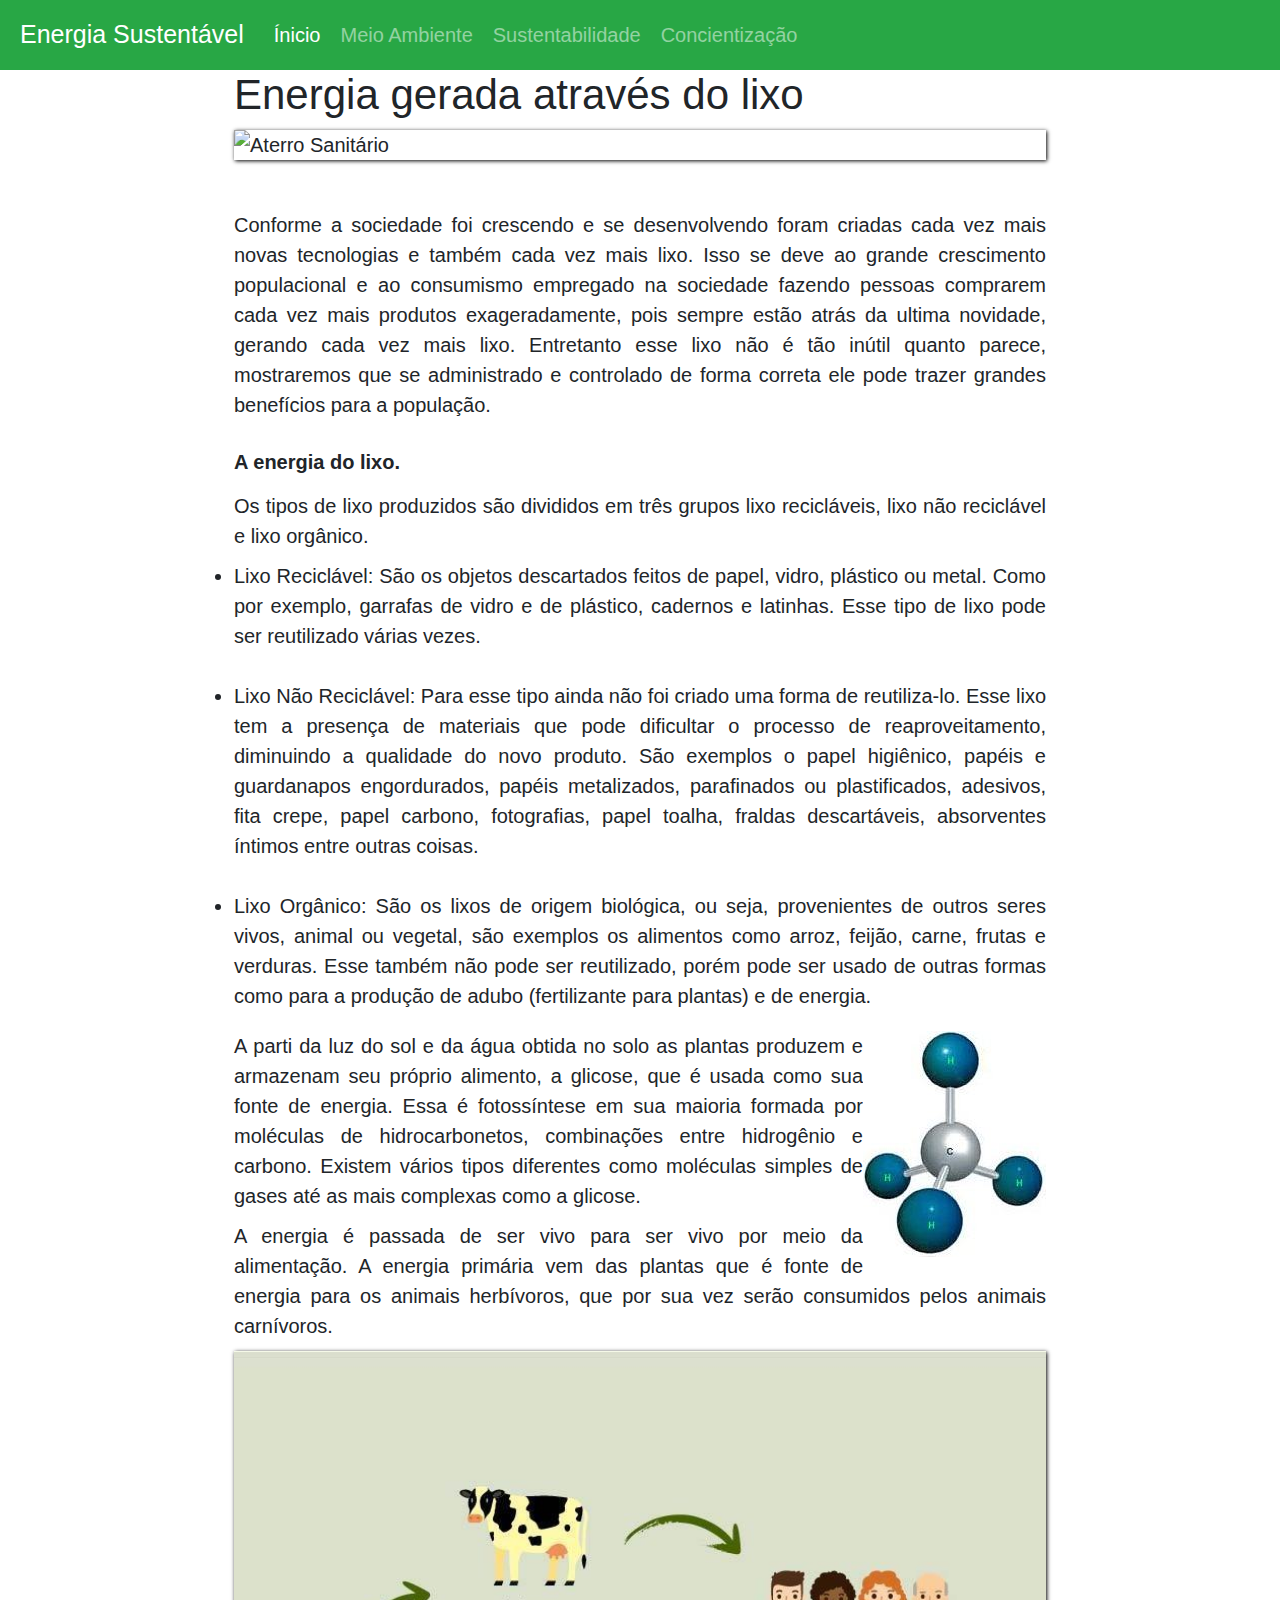
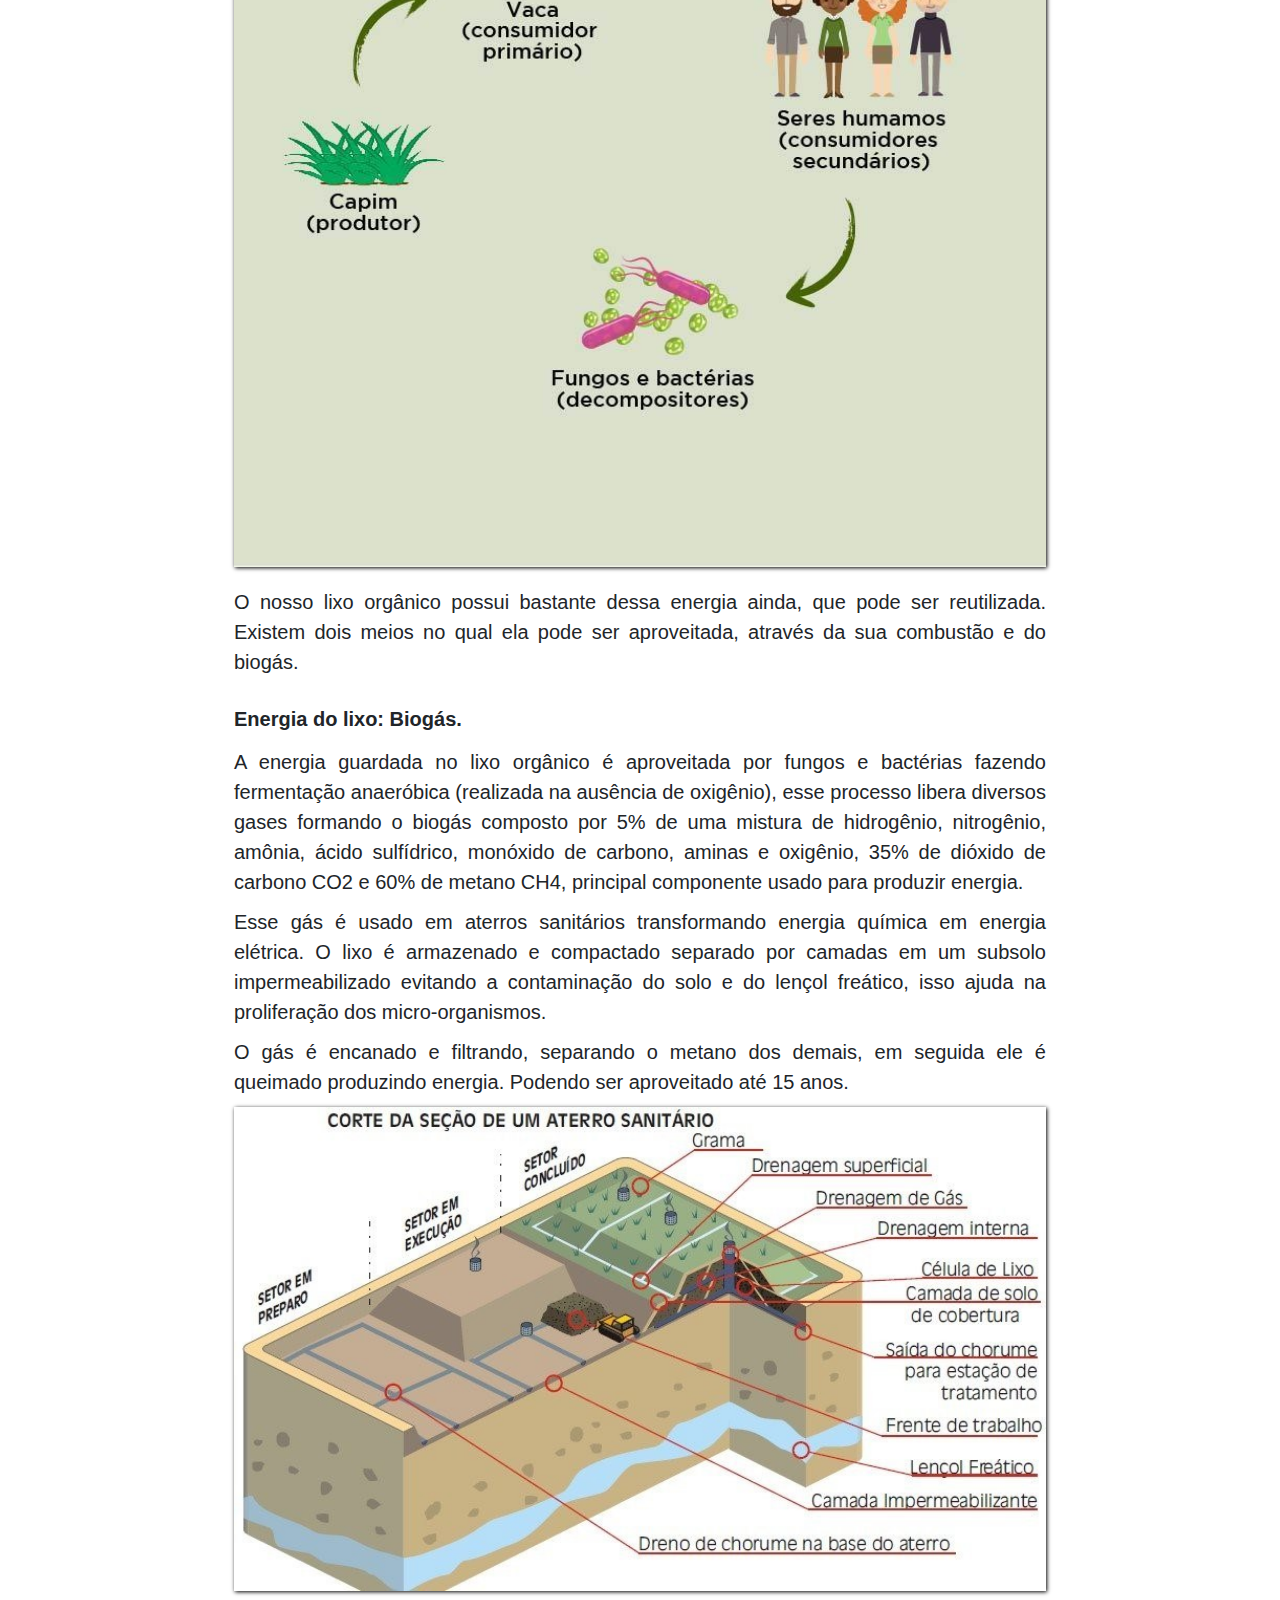
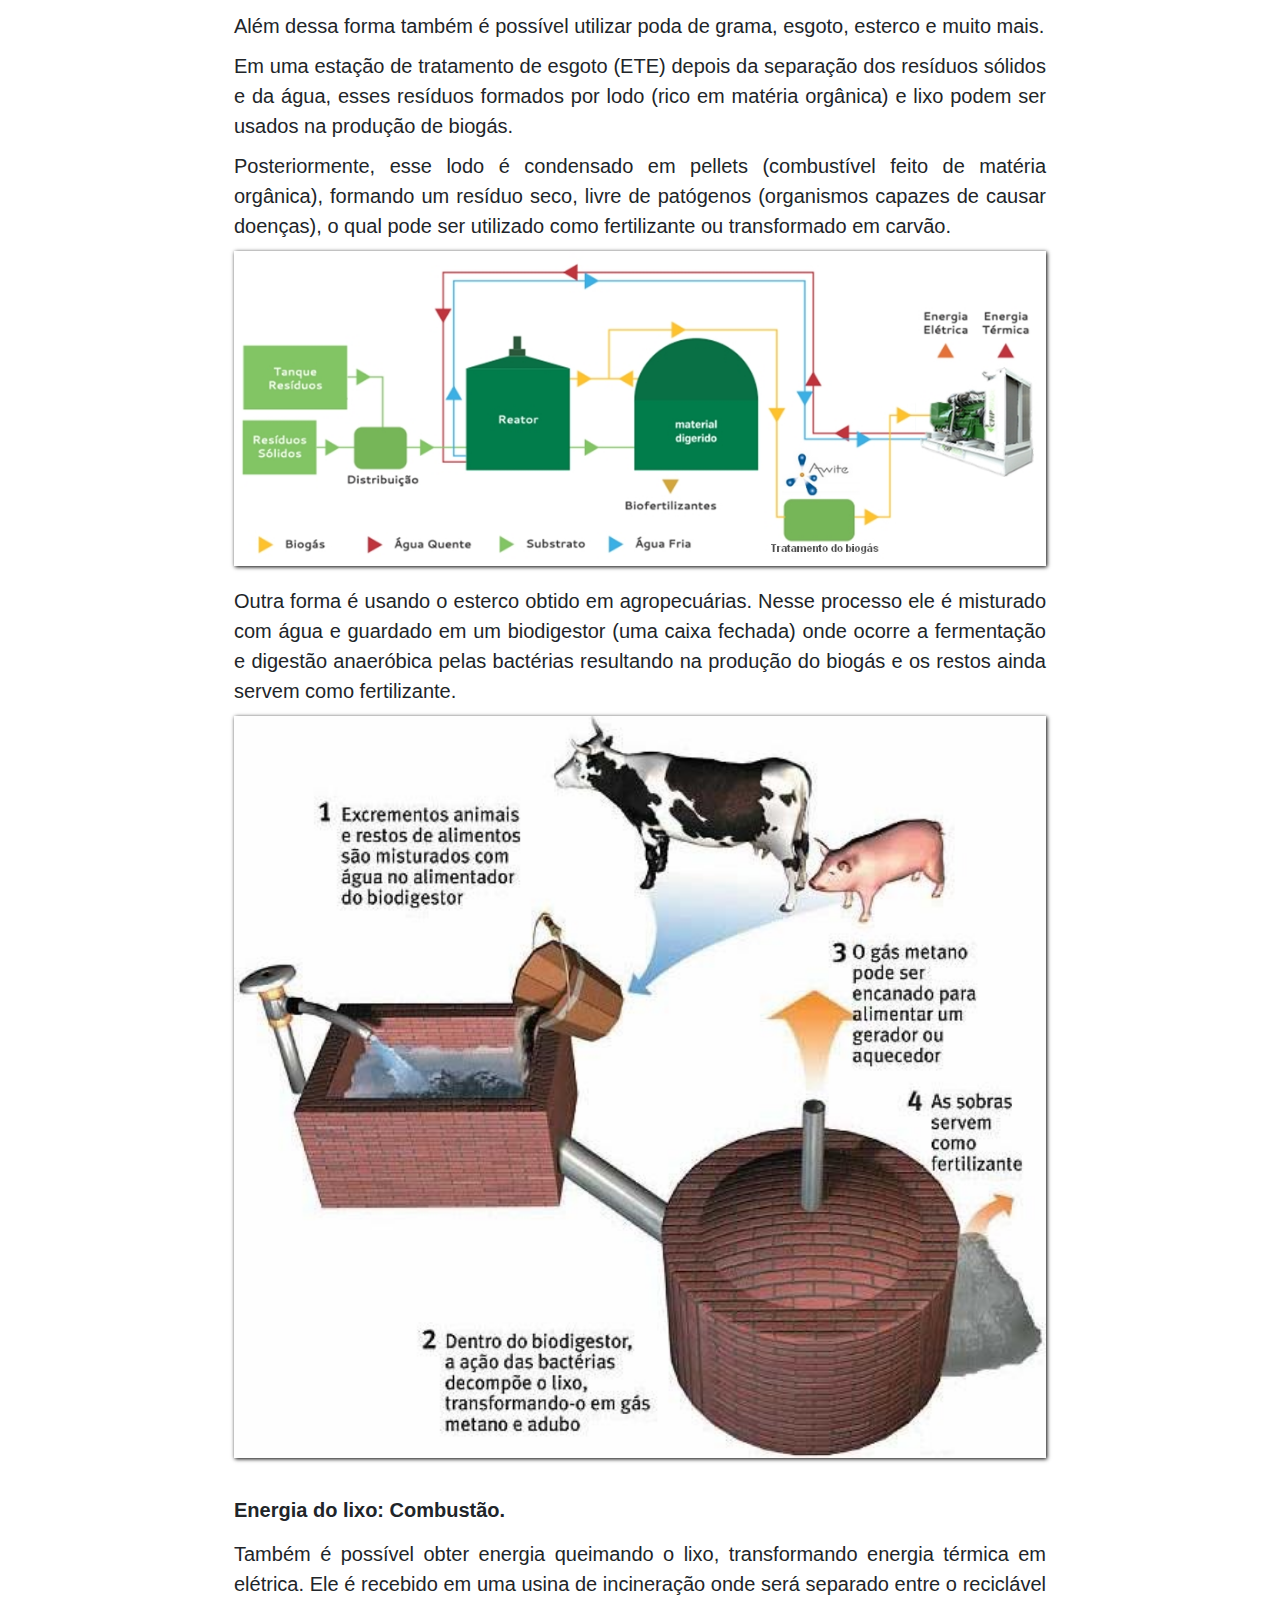
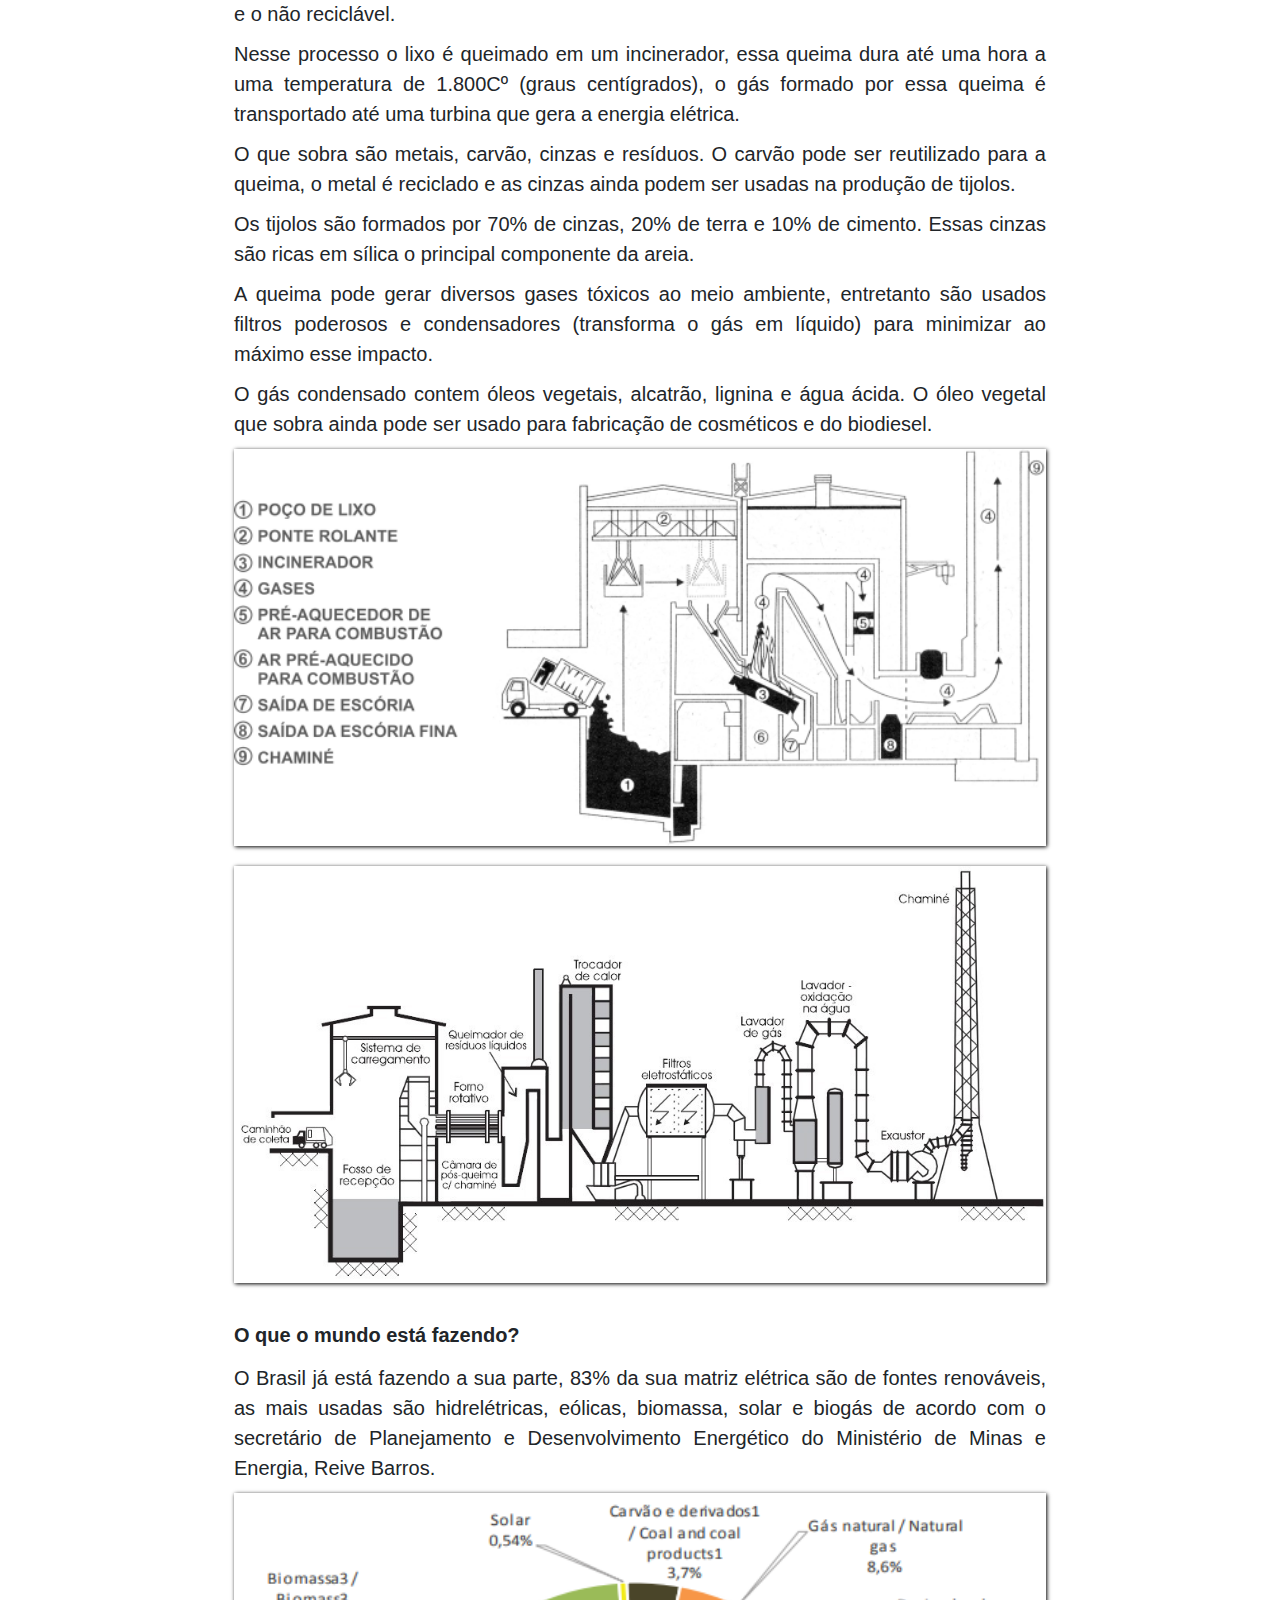
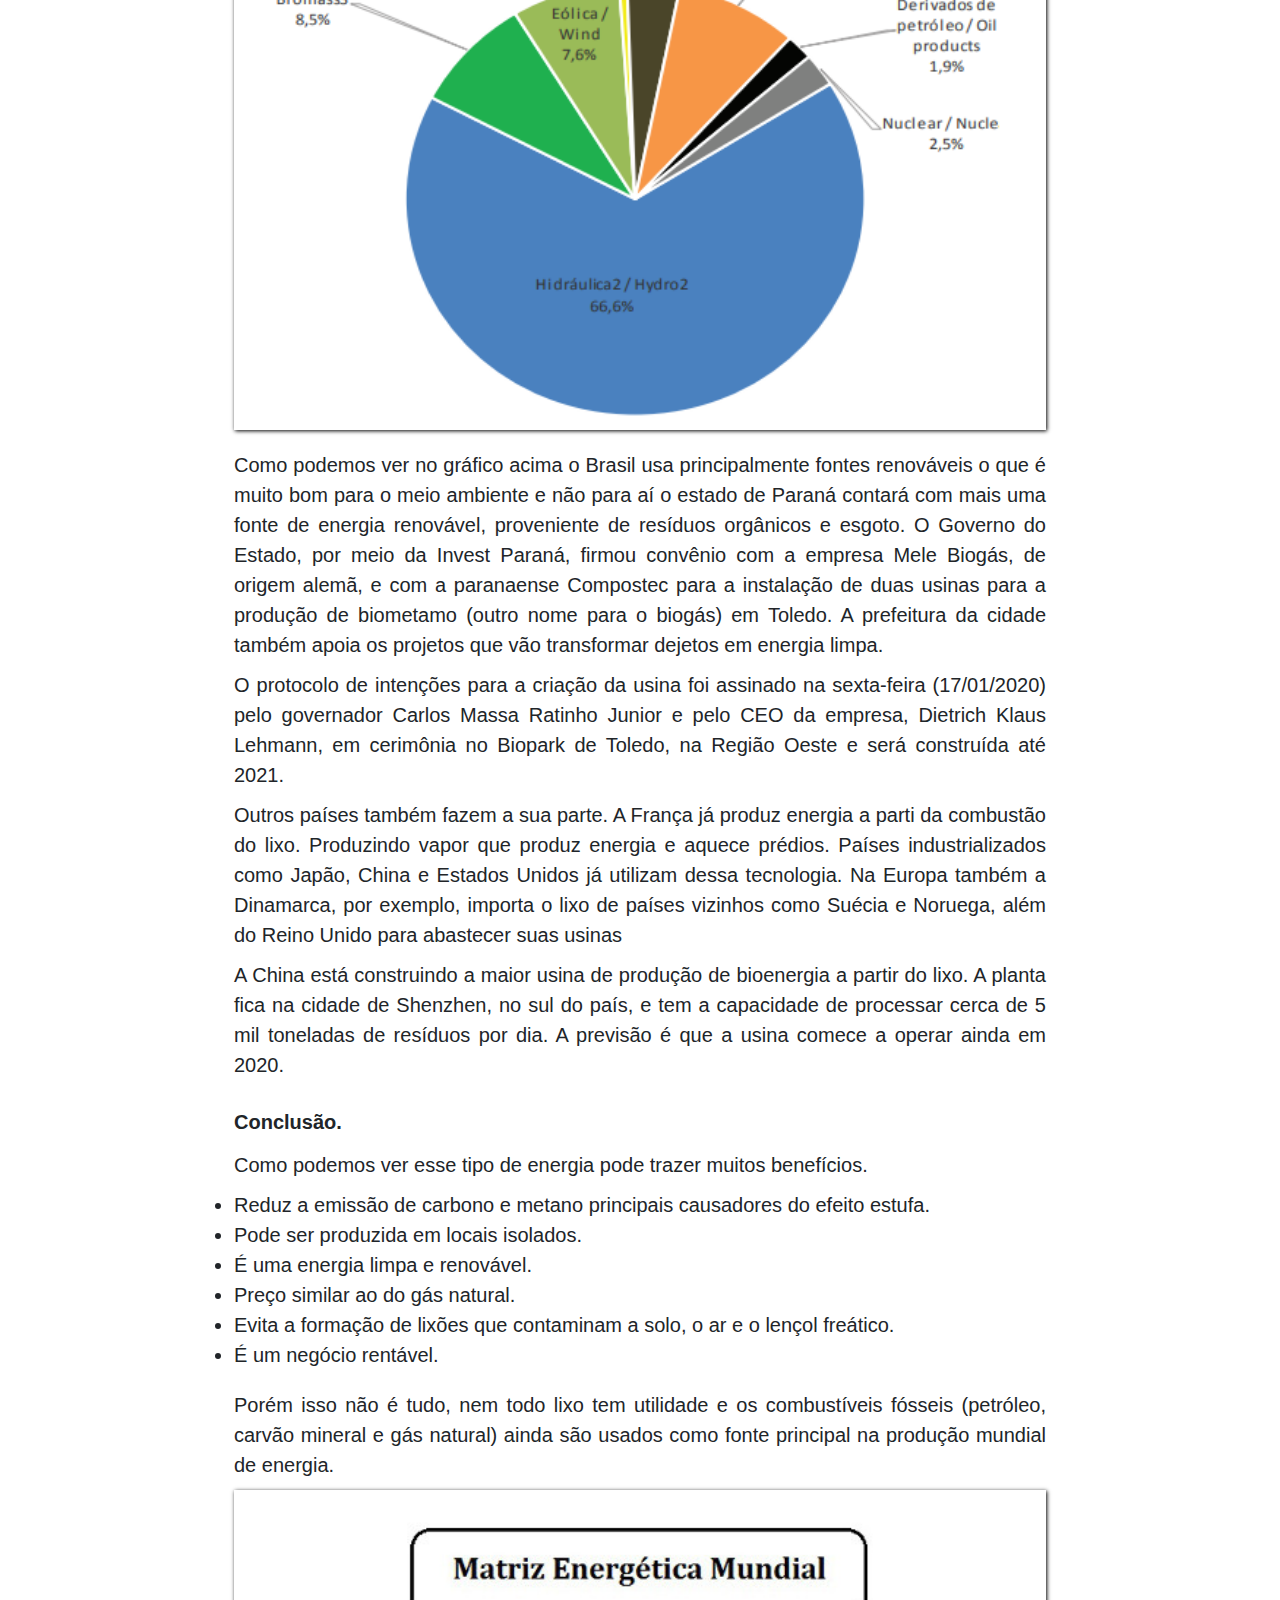
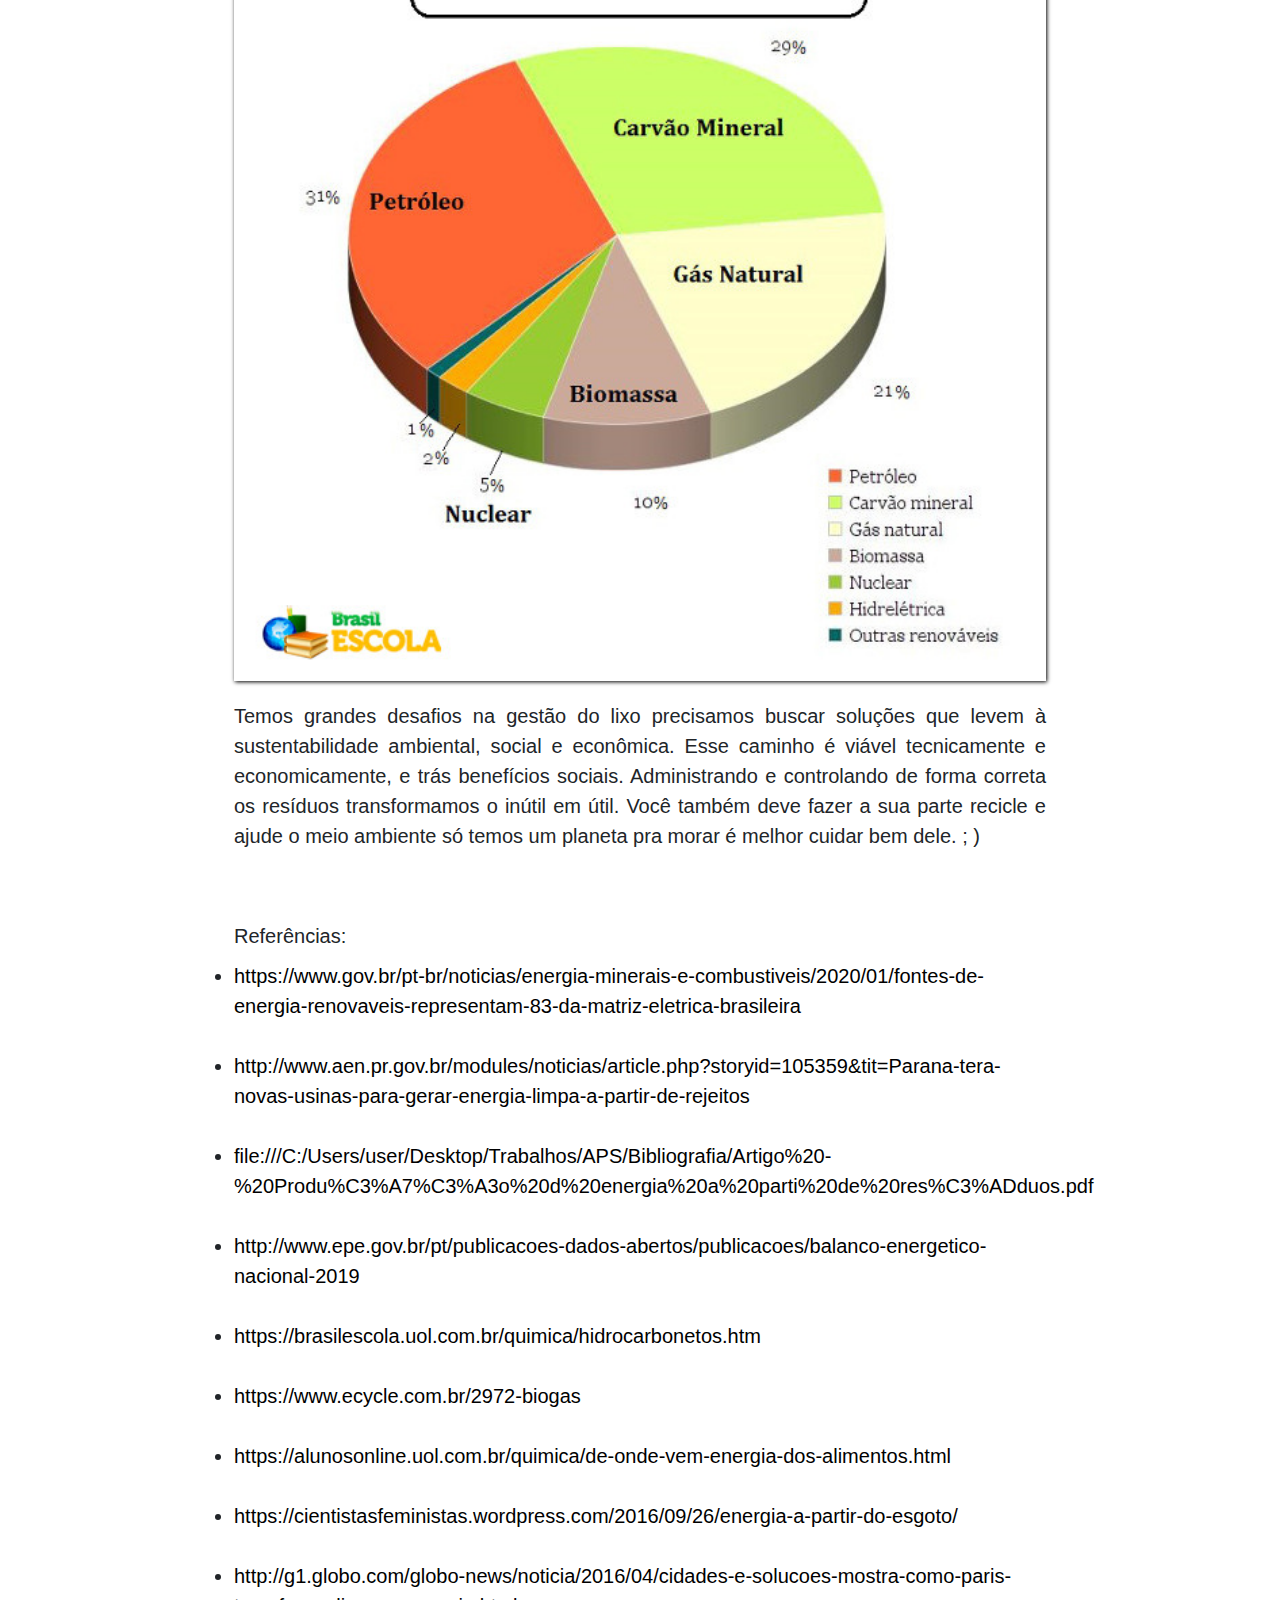
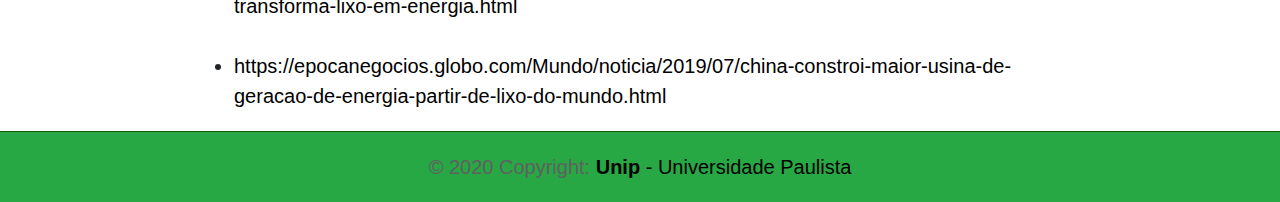
==== commit cbd3e0c5: "alteracao no footer" ====
--- a/index.html
+++ b/index.html
@@ -1,349 +1,239 @@
-<!DOCTYPE html>
-<html lang="pt-br">
-<head>
-	<meta charset="UTF-8">
-	<meta name="viewport" content="width=device-width, initial-scale=1.0">
-	<title>Energia Sustentável</title>
-	<link rel="stylesheet" href="https://maxcdn.bootstrapcdn.com/bootstrap/4.5.0/css/bootstrap.min.css">
-	<script src="https://ajax.googleapis.com/ajax/libs/jquery/3.5.1/jquery.min.js"></script>
-	<script src="https://cdnjs.cloudflare.com/ajax/libs/popper.js/1.16.0/umd/popper.min.js"></script>
-    <script src="https://maxcdn.bootstrapcdn.com/bootstrap/4.5.0/js/bootstrap.min.js"></script>
-    <link rel="stylesheet" href="css/style.css">
-    <link rel="stylesheet" href="css/menu.css">
-</head>
-<body>
-	
-
-	<header class="header">
-		
-		<nav class="navbar navbar-expand-md bg-success navbar-dark">
-
-			<a class="navbar-brand" href="/">Energia Sustentável</a>
-			
-			<button class="navbar-toggler" type="button" data-toggle="collapse" data-target="#collapsibleNavbar">
-				<span class="navbar-toggler-icon"></span>
-			</button>  
-			
-			<div class="collapse navbar-collapse" id="collapsibleNavbar">
-
-			<ul class="navbar-nav">
-				<li class="nav-item active"><a class="nav-link" href="index.html">Ínicio</a></li>
-				<li class="nav-item"><a class="nav-link" href="ambiental.html">Meio Ambiente</a></li>
-				<li class="nav-item"><a class="nav-link" href="sustentabilidade.html">Sustentabilidade</a></li>
-				<li class="nav-item"><a class="nav-link" href="concientizacao.html">Concientização</a></li>
-			</ul>
-		</div>
-	
-		</nav>
-
-	</header>
-	<div class="container">
-		<section>
-			<h1>Meio Ambiente</h1>
-			<h1>Página Inicial</h1>
-			<p> conteudo ainda a ser adicionado</p>
-								
-			<h1><strong>Conclusão.</strong></h1>
-			<p>	Como podemos ver esse tipo de energia pode trazer muitos benefícios.</p>
-			<ul>
-				<li>Reduz a emissão de carbono e metano principais causadores do efeito estufa.</li>
-				<li>Pode ser produzida em locais isolados.</li>
-				<li>É uma energia limpa e renovável.</li>
-				<li>Preço similar ao do gás natural.</li>
-				<li>Evita a formação de lixões que contaminam a solo, o ar e o lençol freático.</li>
-				<li>É um negócio rentável.</li>
-			</ul>
-			<p>Porém isso não é tudo, nem todo lixo tem utilidade e os combustíveis fósseis (petróleo, carvão mineral e gás natural) ainda são usados como fonte principal na produção mundial de energia.</p>
-					
-			<figure class="foto-legenda">
-				<img src="img/matriz_energetica_mundial.jpg" class="mx-auto d block" alt="Gráfico de setores.">
-				<figcaption>
-				<h3>Gráfico de setores</h3>
-				<p>Matriz energética mundial. Fonte na imagem</p>
-				</figcaption>
-			</figure>
-			<p>Temos grandes desafios na gestão do lixo precisamos buscar soluções que levem à sustentabilidade ambiental, social e econômica. Esse caminho é viável tecnicamente e economicamente, e trás benefícios sociais. Administrando e controlando de forma correta os resíduos transformamos o inútil em útil. Você também deve fazer a sua parte recicle e ajude o meio ambiente só temos um planeta pra morar é melhor cuidar bem dele. ; )</p>
-			<br>
-			<br>
-			<p>Referências:</p>
-			<ul>
-				<li><a href="https://www.gov.br/pt-br/noticias/energia-minerais-e-combustiveis/2020/01/fontes-de-energia-renovaveis-representam-83-da-matriz-eletrica-brasileira" target="blank">https://www.gov.br/pt-br/noticias/energia-minerais-e-combustiveis/2020/01/fontes-de-energia-renovaveis-representam-83-da-matriz-eletrica-brasileira</a></li>
-				<br>
-				<li><a href="http://www.aen.pr.gov.br/modules/noticias/article.php?storyid=105359&tit=Parana-tera-novas-usinas-para-gerar-energia-limpa-a-partir-de-rejeitos" target="blank">http://www.aen.pr.gov.br/modules/noticias/article.php?storyid=105359&tit=Parana-tera-novas-usinas-para-gerar-energia-limpa-a-partir-de-rejeitos</a></li>
-				<br>
-				<li><a href="file:///C:/Users/user/Desktop/Trabalhos/APS/Bibliografia/Artigo%20-%20Produ%C3%A7%C3%A3o%20d%20energia%20a%20parti%20de%20res%C3%ADduos.pdf" target="blank">file:///C:/Users/user/Desktop/Trabalhos/APS/Bibliografia/Artigo%20-%20Produ%C3%A7%C3%A3o%20d%20energia%20a%20parti%20de%20res%C3%ADduos.pdf</a></li>
-				<br>
-				<li><a href="http://www.epe.gov.br/pt/publicacoes-dados-abertos/publicacoes/balanco-energetico-nacional-2019" target="blank">http://www.epe.gov.br/pt/publicacoes-dados-abertos/publicacoes/balanco-energetico-nacional-2019</a></li>
-				<br>
-				<li><a href="https://brasilescola.uol.com.br/quimica/hidrocarbonetos.htm" target="blank">https://brasilescola.uol.com.br/quimica/hidrocarbonetos.htm</a></li>
-				<br>
-				<li><a href="https://www.ecycle.com.br/2972-biogas" target="blank">https://www.ecycle.com.br/2972-biogas</a></li>
-				<br>
-				<li><a href="https://alunosonline.uol.com.br/quimica/de-onde-vem-energia-dos-alimentos.html" target="blank">https://alunosonline.uol.com.br/quimica/de-onde-vem-energia-dos-alimentos.html</a></li>
-				<br>
-				<li><a href="https://cientistasfeministas.wordpress.com/2016/09/26/energia-a-partir-do-esgoto/" target="blank">https://cientistasfeministas.wordpress.com/2016/09/26/energia-a-partir-do-esgoto/</a></li>
-				<br>
-				<li><a href="http://g1.globo.com/globo-news/noticia/2016/04/cidades-e-solucoes-mostra-como-paris-transforma-lixo-em-energia.html" target="blank">http://g1.globo.com/globo-news/noticia/2016/04/cidades-e-solucoes-mostra-como-paris-transforma-lixo-em-energia.html</a></li>
-				<br>
-				<li><a href="https://epocanegocios.globo.com/Mundo/noticia/2019/07/china-constroi-maior-usina-de-geracao-de-energia-partir-de-lixo-do-mundo.html" target="blank">https://epocanegocios.globo.com/Mundo/noticia/2019/07/china-constroi-maior-usina-de-geracao-de-energia-partir-de-lixo-do-mundo.html</a></li>									
-				</ul>
-		</section>
-=======
-			
-			<h1>Energia gerada através do lixo</h1>
-			
-		<figure class="foto-legenda">
-			<img src="img/aterro2.jpg" class="mx-auto d-block" alt="Aterro Sanitário">
-			<figcaption>
-				<h3>Aterro Sanitário</h3>
-				<p>O maior benefício de gerar energia atravéz do lixo é o ambiental</p>
-			</figcaption>
-		</figure>
-			
-		<br>
-			<p>
-                Conforme a sociedade foi crescendo e se desenvolvendo foram criadas cada vez mais novas tecnologias e também cada vez mais lixo. Isso se deve ao grande crescimento populacional e ao consumismo empregado na sociedade fazendo pessoas comprarem cada vez mais produtos exageradamente, pois sempre estão atrás da ultima novidade, gerando cada vez mais lixo.
-                Entretanto esse lixo não é tão inútil quanto parece, mostraremos que se administrado e controlado de forma correta ele pode trazer grandes benefícios para a população.
-                            </p>
-            <h1><strong>A energia do lixo.</strong></h1>
-            <P>Os tipos de lixo produzidos são divididos em três grupos lixo recicláveis, lixo não reciclável e lixo orgânico.</P>
-
-            <ul>
-                <li>Lixo Reciclável: São os objetos descartados feitos de papel, vidro, plástico ou metal. Como por exemplo, garrafas de vidro e de plástico, cadernos e latinhas. Esse tipo de lixo pode ser reutilizado várias vezes.</li>
-                <br>
-                <li>Lixo Não Reciclável: Para esse tipo ainda não foi criado uma forma de reutiliza-lo. Esse lixo tem a presença de materiais que pode dificultar o processo de reaproveitamento, diminuindo a qualidade do novo produto. São exemplos o papel higiênico, papéis e guardanapos engordurados, papéis metalizados, parafinados ou plastificados, adesivos, fita crepe, papel carbono, fotografias, papel toalha, fraldas descartáveis, absorventes íntimos entre outras coisas.</li>
-                <br>
-                <li>Lixo Orgânico: São os lixos de origem biológica, ou seja, provenientes de outros seres vivos, animal ou vegetal, são exemplos os alimentos como arroz, feijão, carne, frutas e verduras. Esse também não pode ser reutilizado, porém pode ser usado de outras formas como para a produção de adubo (fertilizante para plantas) e de energia.</li>
-            </ul>
-            <figure class="foto-legenda">
-                <div class="molecula">
-                <img src="img/hidrocarboneto.jpg" class="mx-auto d-block" alt="Hidrocarboneto">
-                </div>
-                <figcaption>
-                    <h3>Hidrocarboneto</h3>
-                    <p>Molécula de um metano CH4. Fonte: Cursou.</p>
-                </figcaption>
-            </figure>
-            <p>A parti da luz do sol e da água obtida no solo as plantas produzem e armazenam seu próprio alimento, a glicose, que é usada como sua fonte de energia. Essa é fotossíntese em sua maioria formada por moléculas de hidrocarbonetos, combinações entre hidrogênio e carbono. Existem vários tipos diferentes como moléculas simples de gases até as mais complexas como a glicose.</p>
-            <p>A energia é passada de ser vivo para ser vivo por meio da alimentação. A energia primária vem das plantas que é fonte de energia para os animais herbívoros, que por sua vez serão consumidos pelos animais carnívoros.</p>
-		   
-			<figure class="foto-legenda">
-			<img src="img/cadeia_alimentar.jpg" class="mx-auto d block" alt="Cadeia Alimentar">
-			<figcaption>
-				<h3>Cadeia Alimentar</h3>
-				<p>Fonte: Bainly</p>
-			</figcaption>
-			</figure>
-
-			<p>O nosso lixo orgânico possui bastante dessa energia ainda, que pode ser reutilizada. Existem dois meios no qual ela pode ser aproveitada, através da sua combustão e do biogás.</p>
-
-			<h1><strong>Energia do lixo: Biogás.</strong></h1>
-
-			<p>A energia guardada no lixo orgânico é aproveitada por fungos e bactérias fazendo fermentação anaeróbica (realizada na ausência de oxigênio), esse processo libera diversos gases formando o biogás composto por 5% de uma mistura de hidrogênio, nitrogênio, amônia, ácido sulfídrico, monóxido de carbono, aminas e oxigênio, 35% de dióxido de carbono CO2 e 60% de metano CH4, principal componente usado para produzir energia.</p>
-			<p>Esse gás é usado em aterros sanitários transformando energia química em energia elétrica. O lixo é armazenado e compactado separado por camadas em um subsolo impermeabilizado evitando a contaminação do solo e do lençol freático, isso ajuda na proliferação dos micro-organismos.</p>
-			<p>O gás é encanado e filtrando, separando o metano dos demais, em seguida ele é queimado produzindo energia.  Podendo ser aproveitado até 15 anos.</p>
-			
-			<figure class="foto-legenda">
-				<img src="img/aterro.jpg" class="mx-auto d block" alt="Ilustração de uma aterro sanitário">
-				<figcaption>
-					<h3>Ilustração de uma aterro sanitário</h3>
-					<p>Fonte: Resíduos Sólidos</p>
-				</figcaption>
-				</figure>
-
-				<p>Além dessa forma também é possível utilizar poda de grama, esgoto, esterco e muito mais.</p>
-				<p>Em uma estação de tratamento de esgoto (ETE) depois da separação dos resíduos sólidos e da água, esses resíduos formados por lodo (rico em matéria orgânica) e lixo podem ser usados na produção de biogás.</p>
-				<p>Posteriormente, esse lodo é condensado em pellets (combustível feito de matéria orgânica), formando um resíduo seco, livre de patógenos (organismos capazes de causar doenças), o qual pode ser utilizado como fertilizante ou transformado em carvão.</p>
-				
-				<figure class="foto-legenda">
-					<img src="img/biogas_esgoto.jpg" class="mx-auto d block" alt="Ilustração de uma aterro sanitário">
-					<figcaption>
-						<h3>ETE produzindo biogás</h3>
-						<p>Fonte: CHP Brasil</p>
-					</figcaption>
-					</figure>
-
-					<p>Outra forma é usando o esterco obtido em agropecuárias. Nesse processo ele é misturado com água e guardado em um biodigestor (uma caixa fechada) onde ocorre a fermentação e digestão anaeróbica pelas bactérias resultando na produção do biogás e os restos ainda servem como fertilizante.</p>
-
-					<figure class="foto-legenda">
-						<img src="img/biodigestor.jpg" class="mx-auto d block" alt="Ilustração de uma aterro sanitário">
-						<figcaption>
-							<h3>Biodigestor</h3>
-							<p>Fonte: Biodigestores</p>
-						</figcaption>
-						</figure>
-
-					<h1><strong>Energia do lixo: Combustão.</strong></h1>
-
-					<P>Também é possível obter energia queimando o lixo, transformando energia térmica em elétrica.  Ele é recebido em uma usina de incineração onde será separado entre o reciclável e o não reciclável.</P>
-					<p>Nesse processo o lixo é queimado em um incinerador, essa queima dura até uma hora a uma temperatura de 1.800Cº (graus centígrados), o gás formado por essa queima é transportado até uma turbina que gera a energia elétrica.</p>
-					<p>O que sobra são metais, carvão, cinzas e resíduos. O carvão pode ser reutilizado para a queima, o metal é reciclado e as cinzas ainda podem ser usadas na produção de tijolos.</p>
-					<P>Os tijolos são formados por 70% de cinzas, 20% de terra e 10% de cimento. Essas cinzas são ricas em sílica o principal componente da areia.</P>
-					<P>A queima pode gerar diversos gases tóxicos ao meio ambiente, entretanto são usados filtros poderosos e condensadores (transforma o gás em líquido) para minimizar ao máximo esse impacto.</P>
-					<P>O gás condensado contem óleos vegetais, alcatrão, lignina e água ácida. O óleo vegetal que sobra ainda pode ser usado para fabricação de cosméticos e do biodiesel.</P>
-
-					<figure class="foto-legenda">
-						<img src="img/incinerador.png" class="mx-auto d block" alt="Ilustração de um incenerador de lixo">
-						<figcaption>
-							<h3>Ilustração de um incenerador de lixo</h3>
-							<p>Fonte: Cultura Ambiental nas Escolas</p>
-						</figcaption>
-						</figure>
-
-						<figure class="foto-legenda">
-							<img src="img/incinerador_rotativo.jpg" class="mx-auto d block" alt="Ilustração de um incenerador de lixo">
-							<figcaption>
-								<h3>Ilustração de um incenerador de lixo</h3>
-								<p>Incinerador Rotativo. Fonte: Portal Resíduos Sólidos</p>
-							</figcaption>
-							</figure>
-
-							<h1><strong>O que o mundo está fazendo?</strong></h1>
-							<p>O Brasil já está fazendo a sua parte, 83% da sua matriz elétrica são de fontes renováveis, as mais usadas são hidrelétricas, eólicas, biomassa, solar e biogás de acordo com o secretário de Planejamento e Desenvolvimento Energético do Ministério de Minas e Energia, Reive Barros.</p>
-
-							<figure class="foto-legenda">
-								<img src="img/matriz_energetica_2019.png" class="mx-auto d block" alt="Gráfico de setores (pizza)">
-								<figcaption>
-									<h3>Gráfico de setores (pizza)</h3>
-									<p>Matriz energética do Brasil de 2019. Fonte: epe.gov.br</p>
-								</figcaption>
-								</figure>
-
-								<p>Como podemos ver no gráfico acima o Brasil usa principalmente fontes renováveis o que é muito bom para o meio ambiente e não para aí o estado de Paraná contará com mais uma fonte de energia renovável, proveniente de resíduos orgânicos e esgoto. O Governo do Estado, por meio da Invest Paraná, firmou convênio com a empresa Mele Biogás, de origem alemã, e com a paranaense Compostec para a instalação de duas usinas para a produção de biometamo (outro nome para o biogás) em Toledo. A prefeitura da cidade também apoia os projetos que vão transformar dejetos em energia limpa.</p>
-								<p>O protocolo de intenções para a criação da usina foi assinado na sexta-feira (17/01/2020) pelo governador Carlos Massa Ratinho Junior e pelo CEO da empresa, Dietrich Klaus Lehmann, em cerimônia no Biopark de Toledo, na Região Oeste e será construída até 2021.</p>
-								<P>Outros países também fazem a sua parte. A França já produz energia a parti da combustão do lixo. Produzindo vapor que produz energia e aquece prédios. Países industrializados como Japão, China e Estados Unidos já utilizam dessa tecnologia. Na Europa também a Dinamarca, por exemplo, importa o lixo de países vizinhos como Suécia e Noruega, além do Reino Unido para abastecer suas usinas</P>
-								<P>A China está construindo a maior usina de produção de bioenergia a partir do lixo. A planta fica na cidade de Shenzhen, no sul do país, e tem a capacidade de processar cerca de 5 mil toneladas de resíduos por dia. A previsão é que a usina comece a operar ainda em 2020.</P>
-								
-								<h1><strong>Conclusão.</strong></h1>
-								<p>	Como podemos ver esse tipo de energia pode trazer muitos benefícios.</p>
-								<ul>
-									<li>Reduz a emissão de carbono e metano principais causadores do efeito estufa.</li>
-									<li>Pode ser produzida em locais isolados.</li>
-									<li>É uma energia limpa e renovável.</li>
-									<li>Preço similar ao do gás natural.</li>
-									<li>Evita a formação de lixões que contaminam a solo, o ar e o lençol freático.</li>
-									<li>É um negócio rentável.</li>
-								</ul>
-
-								<p>Porém isso não é tudo, nem todo lixo tem utilidade e os combustíveis fósseis (petróleo, carvão mineral e gás natural) ainda são usados como fonte principal na produção mundial de energia.</p>
-								
-								<figure class="foto-legenda">
-									<img src="img/matriz_energetica_mundial.jpg" class="mx-auto d block" alt="Gráfico de setores.">
-									<figcaption>
-										<h3>Gráfico de setores</h3>
-										<p>Matriz energética mundial. Fonte na imagem</p>
-									</figcaption>
-									</figure>
-
-									<p>Temos grandes desafios na gestão do lixo precisamos buscar soluções que levem à sustentabilidade ambiental, social e econômica. Esse caminho é viável tecnicamente e economicamente, e trás benefícios sociais. Administrando e controlando de forma correta os resíduos transformamos o inútil em útil. Você também deve fazer a sua parte recicle e ajude o meio ambiente só temos um planeta pra morar é melhor cuidar bem dele. ; )</p>
-									<br>
-									<br>
-									<p>Referências:</p>
-									<ul>
-										<li><a href="https://www.gov.br/pt-br/noticias/energia-minerais-e-combustiveis/2020/01/fontes-de-energia-renovaveis-representam-83-da-matriz-eletrica-brasileira" target="blank">https://www.gov.br/pt-br/noticias/energia-minerais-e-combustiveis/2020/01/fontes-de-energia-renovaveis-representam-83-da-matriz-eletrica-brasileira</a></li>
-										<br>
-										<li><a href="http://www.aen.pr.gov.br/modules/noticias/article.php?storyid=105359&tit=Parana-tera-novas-usinas-para-gerar-energia-limpa-a-partir-de-rejeitos" target="blank">http://www.aen.pr.gov.br/modules/noticias/article.php?storyid=105359&tit=Parana-tera-novas-usinas-para-gerar-energia-limpa-a-partir-de-rejeitos</a></li>
-										<br>
-										<li><a href="file:///C:/Users/user/Desktop/Trabalhos/APS/Bibliografia/Artigo%20-%20Produ%C3%A7%C3%A3o%20d%20energia%20a%20parti%20de%20res%C3%ADduos.pdf" target="blank">file:///C:/Users/user/Desktop/Trabalhos/APS/Bibliografia/Artigo%20-%20Produ%C3%A7%C3%A3o%20d%20energia%20a%20parti%20de%20res%C3%ADduos.pdf</a></li>
-										<br>
-										<li><a href="http://www.epe.gov.br/pt/publicacoes-dados-abertos/publicacoes/balanco-energetico-nacional-2019" target="blank">http://www.epe.gov.br/pt/publicacoes-dados-abertos/publicacoes/balanco-energetico-nacional-2019</a></li>
-										<br>
-										<li><a href="https://brasilescola.uol.com.br/quimica/hidrocarbonetos.htm" target="blank">https://brasilescola.uol.com.br/quimica/hidrocarbonetos.htm</a></li>
-										<br>
-										<li><a href="https://www.ecycle.com.br/2972-biogas" target="blank">https://www.ecycle.com.br/2972-biogas</a></li>
-										<br>
-										<li><a href="https://alunosonline.uol.com.br/quimica/de-onde-vem-energia-dos-alimentos.html" target="blank">https://alunosonline.uol.com.br/quimica/de-onde-vem-energia-dos-alimentos.html</a></li>
-										<br>
-										<li><a href="https://cientistasfeministas.wordpress.com/2016/09/26/energia-a-partir-do-esgoto/" target="blank">https://cientistasfeministas.wordpress.com/2016/09/26/energia-a-partir-do-esgoto/</a></li>
-										<br>
-										<li><a href="http://g1.globo.com/globo-news/noticia/2016/04/cidades-e-solucoes-mostra-como-paris-transforma-lixo-em-energia.html" target="blank">http://g1.globo.com/globo-news/noticia/2016/04/cidades-e-solucoes-mostra-como-paris-transforma-lixo-em-energia.html</a></li>
-										<br>
-										<li><a href="https://epocanegocios.globo.com/Mundo/noticia/2019/07/china-constroi-maior-usina-de-geracao-de-energia-partir-de-lixo-do-mundo.html" target="blank">https://epocanegocios.globo.com/Mundo/noticia/2019/07/china-constroi-maior-usina-de-geracao-de-energia-partir-de-lixo-do-mundo.html</a></li>									
-									</ul>
-									
-				
-				
-				
-				
-				
-						</section>
-
-	</div>	
-	<footer class="page-footer font-small bg-success pt-4">
-
-		<!-- Footer Links -->
-		<div class="container-fluid text-center text-md-left">
-	
-		<!-- Grid row -->
-		<div class="row">
-	
-			<!-- Grid column -->
-			<div class="col-md-6 mt-md-0 mt-3">
-	
-			<!-- Content -->
-			<h5 class="text-uppercase">Sobre nós</h5>
-			<p>Este é um trabalho de Atividades Práticas Supervisionadas para o primeiro semestre de Ciências da Computação pelo curso de Programação Web Responsiva</p>
-	
-			</div>
-			<!-- Grid column -->
-	
-			<hr class="clearfix w-100 d-md-none pb-3">
-	
-			<!-- Grid column -->
-			<div class="col-md-3 mb-md-0 mb-3">
-	
-			<!-- Links -->
-			<h5 class="text-uppercase">Links</h5>
-	
-			<ul class="list-unstyled">
-				<li>
-				<a href="#!">Link 1</a>
-				</li>
-				<li>
-				<a href="#!">Link 2</a>
-				</li>
-				<li>
-				<a href="#!">Link 3</a>
-				</li>
-				<li>
-				<a href="#!">Link 4</a>
-				</li>
-			</ul>
-	
-			</div>
-			<!-- Grid column -->
-	
-			<!-- Grid column -->
-			<div class="col-md-3 mb-md-0 mb-3">
-	
-			<!-- Links -->
-			<h5 class="text-uppercase">Links</h5>
-	
-			<ul class="list-unstyled">
-				<li>
-				<a href="#!">Link 1</a>
-				</li>
-				<li>
-				<a href="#!">Link 2</a>
-				</li>
-				<li>
-				<a href="#!">Link 3</a>
-				</li>
-				<li>
-				<a href="#!">Link 4</a>
-				</li>
-			</ul>
-	
-			</div>
-			<!-- Grid column -->
-		</div>
-		<!-- Grid row -->
-	
-		</div>
-		<div class="footer-copyright text-center py-3" >© 2020 Copyright:
-		<a href="https://unip.br/" target="_blank"><strong>Unip</strong> - Universidade Paulista</a>
-		</div>
-	</footer>
-
-</body>
-</html>
+<!DOCTYPE html>
+<html lang="pt-br">
+<head>
+	<meta charset="UTF-8">
+	<meta name="viewport" content="width=device-width, initial-scale=1.0">
+	<title>Energia Sustentável</title>
+	<link rel="stylesheet" href="https://maxcdn.bootstrapcdn.com/bootstrap/4.5.0/css/bootstrap.min.css">
+	<script src="https://ajax.googleapis.com/ajax/libs/jquery/3.5.1/jquery.min.js"></script>
+	<script src="https://cdnjs.cloudflare.com/ajax/libs/popper.js/1.16.0/umd/popper.min.js"></script>
+    <script src="https://maxcdn.bootstrapcdn.com/bootstrap/4.5.0/js/bootstrap.min.js"></script>
+    <link rel="stylesheet" href="css/style.css">
+</head>
+<body>
+	
+	<header class="header">
+		
+		<nav class="navbar navbar-expand-md bg-success navbar-dark">
+
+			<a class="navbar-brand" href="/">Energia Sustentável</a>
+			
+			<button class="navbar-toggler" type="button" data-toggle="collapse" data-target="#collapsibleNavbar">
+				<span class="navbar-toggler-icon"></span>
+			</button>  
+			
+			<div class="collapse navbar-collapse" id="collapsibleNavbar">
+
+			<ul class="navbar-nav">
+				<li class="nav-item active"><a class="nav-link" href="index.html">Ínicio</a></li>
+				<li class="nav-item"><a class="nav-link" href="ambiental.html">Meio Ambiente</a></li>
+				<li class="nav-item"><a class="nav-link" href="sustentabilidade.html">Sustentabilidade</a></li>
+				<li class="nav-item"><a class="nav-link" href="concientizacao.html">Concientização</a></li>
+			</ul>
+		</div>
+	
+		</nav>
+
+	</header>
+
+	<div class="container">
+		<section>
+			
+			<h1>Energia gerada através do lixo</h1>
+			
+			<figure class="foto-legenda">
+				<img src="img/aterro2.jpg" class="mx-auto d-block" alt="Aterro Sanitário">
+				<figcaption>
+					<h3>Aterro Sanitário</h3>
+					<p>O maior benefício de gerar energia atravéz do lixo é o ambiental</p>
+				</figcaption>
+			</figure>
+			
+		<br/>
+			<p>
+                Conforme a sociedade foi crescendo e se desenvolvendo foram criadas cada vez mais novas tecnologias e também cada vez mais lixo. Isso se deve ao grande crescimento populacional e ao consumismo empregado na sociedade fazendo pessoas comprarem cada vez mais produtos exageradamente, pois sempre estão atrás da ultima novidade, gerando cada vez mais lixo.
+                Entretanto esse lixo não é tão inútil quanto parece, mostraremos que se administrado e controlado de forma correta ele pode trazer grandes benefícios para a população.
+            </p>                
+            <h1><strong>A energia do lixo.</strong></h1>
+            <P>Os tipos de lixo produzidos são divididos em três grupos lixo recicláveis, lixo não reciclável e lixo orgânico.</P>
+
+            <ul>
+                <li>Lixo Reciclável: São os objetos descartados feitos de papel, vidro, plástico ou metal. Como por exemplo, garrafas de vidro e de plástico, cadernos e latinhas. Esse tipo de lixo pode ser reutilizado várias vezes.</li>
+                <br>
+                <li>Lixo Não Reciclável: Para esse tipo ainda não foi criado uma forma de reutiliza-lo. Esse lixo tem a presença de materiais que pode dificultar o processo de reaproveitamento, diminuindo a qualidade do novo produto. São exemplos o papel higiênico, papéis e guardanapos engordurados, papéis metalizados, parafinados ou plastificados, adesivos, fita crepe, papel carbono, fotografias, papel toalha, fraldas descartáveis, absorventes íntimos entre outras coisas.</li>
+                <br>
+                <li>Lixo Orgânico: São os lixos de origem biológica, ou seja, provenientes de outros seres vivos, animal ou vegetal, são exemplos os alimentos como arroz, feijão, carne, frutas e verduras. Esse também não pode ser reutilizado, porém pode ser usado de outras formas como para a produção de adubo (fertilizante para plantas) e de energia.</li>
+            </ul>
+			
+			<figure class="foto-legenda">
+                <div class="molecula">
+                <img src="img/hidrocarboneto.jpg" class="mx-auto d-block" alt="Hidrocarboneto">
+                </div>
+                <figcaption>
+                    <h3>Hidrocarboneto</h3>
+                    <p>Molécula de um metano CH4. Fonte: Cursou.</p>
+                </figcaption>
+			</figure>
+			
+            <p>A parti da luz do sol e da água obtida no solo as plantas produzem e armazenam seu próprio alimento, a glicose, que é usada como sua fonte de energia. Essa é fotossíntese em sua maioria formada por moléculas de hidrocarbonetos, combinações entre hidrogênio e carbono. Existem vários tipos diferentes como moléculas simples de gases até as mais complexas como a glicose.</p>
+            <p>A energia é passada de ser vivo para ser vivo por meio da alimentação. A energia primária vem das plantas que é fonte de energia para os animais herbívoros, que por sua vez serão consumidos pelos animais carnívoros.</p>
+		   
+			<figure class="foto-legenda">
+			<img src="img/cadeia_alimentar.jpg" class="mx-auto d block" alt="Cadeia Alimentar">
+			<figcaption>
+				<h3>Cadeia Alimentar</h3>
+				<p>Fonte: Bainly</p>
+			</figcaption>
+			</figure>
+
+			<p>O nosso lixo orgânico possui bastante dessa energia ainda, que pode ser reutilizada. Existem dois meios no qual ela pode ser aproveitada, através da sua combustão e do biogás.</p>
+
+			<h1><strong>Energia do lixo: Biogás.</strong></h1>
+
+			<p>A energia guardada no lixo orgânico é aproveitada por fungos e bactérias fazendo fermentação anaeróbica (realizada na ausência de oxigênio), esse processo libera diversos gases formando o biogás composto por 5% de uma mistura de hidrogênio, nitrogênio, amônia, ácido sulfídrico, monóxido de carbono, aminas e oxigênio, 35% de dióxido de carbono CO2 e 60% de metano CH4, principal componente usado para produzir energia.</p>
+
+			<p>Esse gás é usado em aterros sanitários transformando energia química em energia elétrica. O lixo é armazenado e compactado separado por camadas em um subsolo impermeabilizado evitando a contaminação do solo e do lençol freático, isso ajuda na proliferação dos micro-organismos.</p>
+
+			<p>O gás é encanado e filtrando, separando o metano dos demais, em seguida ele é queimado produzindo energia.  Podendo ser aproveitado até 15 anos.</p>
+			
+			<figure class="foto-legenda">
+				<img src="img/aterro.jpg" class="mx-auto d block" alt="Ilustração de uma aterro sanitário">
+				<figcaption>
+					<h3>Ilustração de uma aterro sanitário</h3>
+					<p>Fonte: Resíduos Sólidos</p>
+				</figcaption>
+			</figure>	
+
+			<p>Além dessa forma também é possível utilizar poda de grama, esgoto, esterco e muito mais.</p>
+			<p>Em uma estação de tratamento de esgoto (ETE) depois da separação dos resíduos sólidos e da água, esses resíduos formados por lodo (rico em matéria orgânica) e lixo podem ser usados na produção de biogás.</p>
+			<p>Posteriormente, esse lodo é condensado em pellets (combustível feito de matéria orgânica), formando um resíduo seco, livre de patógenos (organismos capazes de causar doenças), o qual pode ser utilizado como fertilizante ou transformado em carvão.</p>
+				
+			<figure class="foto-legenda">
+				<img src="img/biogas_esgoto.jpg" class="mx-auto d block" alt="Ilustração de uma aterro sanitário">
+				<figcaption>
+					<h3>ETE produzindo biogás</h3>
+					<p>Fonte: CHP Brasil</p>
+				</figcaption>
+			</figure>	
+
+			<p>Outra forma é usando o esterco obtido em agropecuárias. Nesse processo ele é misturado com água e guardado em um biodigestor (uma caixa fechada) onde ocorre a fermentação e digestão anaeróbica pelas bactérias resultando na produção do biogás e os restos ainda servem como fertilizante.</p>
+
+			<figure class="foto-legenda">
+				<img src="img/biodigestor.jpg" class="mx-auto d block" alt="Ilustração de uma aterro sanitário">
+				<figcaption>
+					<h3>Biodigestor</h3>
+					<p>Fonte: Biodigestores</p>
+				</figcaption>
+			</figure>	
+
+			<h1><strong>Energia do lixo: Combustão.</strong></h1>
+
+			<P>Também é possível obter energia queimando o lixo, transformando energia térmica em elétrica.  Ele é recebido em uma usina de incineração onde será separado entre o reciclável e o não reciclável.</P>
+
+			<p>Nesse processo o lixo é queimado em um incinerador, essa queima dura até uma hora a uma temperatura de 1.800Cº (graus centígrados), o gás formado por essa queima é transportado até uma turbina que gera a energia elétrica.</p>
+
+			<p>O que sobra são metais, carvão, cinzas e resíduos. O carvão pode ser reutilizado para a queima, o metal é reciclado e as cinzas ainda podem ser usadas na produção de tijolos.</p>
+
+			<P>Os tijolos são formados por 70% de cinzas, 20% de terra e 10% de cimento. Essas cinzas são ricas em sílica o principal componente da areia.</P>
+
+			<P>A queima pode gerar diversos gases tóxicos ao meio ambiente, entretanto são usados filtros poderosos e condensadores (transforma o gás em líquido) para minimizar ao máximo esse impacto.</P>
+			
+			<P>O gás condensado contem óleos vegetais, alcatrão, lignina e água ácida. O óleo vegetal que sobra ainda pode ser usado para fabricação de cosméticos e do biodiesel.</P>
+
+			<figure class="foto-legenda">
+				<img src="img/incinerador.png" class="mx-auto d block" alt="Ilustração de um incenerador de lixo">
+				<figcaption>
+					<h3>Ilustração de um incenerador de lixo</h3>
+					<p>Fonte: Cultura Ambiental nas Escolas</p>
+				</figcaption>
+			</figure>	
+
+			<figure class="foto-legenda">
+				<img src="img/incinerador_rotativo.jpg" class="mx-auto d block" alt="Ilustração de um incenerador de lixo">
+				<figcaption>
+					<h3>Ilustração de um incenerador de lixo</h3>
+					<p>Incinerador Rotativo. Fonte: Portal Resíduos Sólidos</p>
+				</figcaption>
+			</figure>	
+
+			<h1><strong>O que o mundo está fazendo?</strong></h1>
+			<p>O Brasil já está fazendo a sua parte, 83% da sua matriz elétrica são de fontes renováveis, as mais usadas são hidrelétricas, eólicas, biomassa, solar e biogás de acordo com o secretário de Planejamento e Desenvolvimento Energético do Ministério de Minas e Energia, Reive Barros.</p>
+
+			<figure class="foto-legenda">
+				<img src="img/matriz_energetica_2019.png" class="mx-auto d block" alt="Gráfico de setores (pizza)">
+				<figcaption>
+					<h3>Gráfico de setores (pizza)</h3>
+					<p>Matriz energética do Brasil de 2019. Fonte: epe.gov.br</p>
+				</figcaption>
+			</figure>	
+
+			<p>Como podemos ver no gráfico acima o Brasil usa principalmente fontes renováveis o que é muito bom para o meio ambiente e não para aí o estado de Paraná contará com mais uma fonte de energia renovável, proveniente de resíduos orgânicos e esgoto. O Governo do Estado, por meio da Invest Paraná, firmou convênio com a empresa Mele Biogás, de origem alemã, e com a paranaense Compostec para a instalação de duas usinas para a produção de biometamo (outro nome para o biogás) em Toledo. A prefeitura da cidade também apoia os projetos que vão transformar dejetos em energia limpa.</p>
+
+			<p>O protocolo de intenções para a criação da usina foi assinado na sexta-feira (17/01/2020) pelo governador Carlos Massa Ratinho Junior e pelo CEO da empresa, Dietrich Klaus Lehmann, em cerimônia no Biopark de Toledo, na Região Oeste e será construída até 2021.</p>
+
+			<P>Outros países também fazem a sua parte. A França já produz energia a parti da combustão do lixo. Produzindo vapor que produz energia e aquece prédios. Países industrializados como Japão, China e Estados Unidos já utilizam dessa tecnologia. Na Europa também a Dinamarca, por exemplo, importa o lixo de países vizinhos como Suécia e Noruega, além do Reino Unido para abastecer suas usinas</P>
+
+			<P>A China está construindo a maior usina de produção de bioenergia a partir do lixo. A planta fica na cidade de Shenzhen, no sul do país, e tem a capacidade de processar cerca de 5 mil toneladas de resíduos por dia. A previsão é que a usina comece a operar ainda em 2020.</P>
+								
+			<h1><strong>Conclusão.</strong></h1>
+			<p>	Como podemos ver esse tipo de energia pode trazer muitos benefícios.</p>
+			<ul>
+				<li>Reduz a emissão de carbono e metano principais causadores do efeito estufa.</li>
+				<li>Pode ser produzida em locais isolados.</li>
+				<li>É uma energia limpa e renovável.</li>
+				<li>Preço similar ao do gás natural.</li>
+				<li>Evita a formação de lixões que contaminam a solo, o ar e o lençol freático.</li>
+				<li>É um negócio rentável.</li>
+			</ul>
+
+			<p>Porém isso não é tudo, nem todo lixo tem utilidade e os combustíveis fósseis (petróleo, carvão mineral e gás natural) ainda são usados como fonte principal na produção mundial de energia.</p>
+								
+			<figure class="foto-legenda">
+				<img src="img/matriz_energetica_mundial.jpg" class="mx-auto d block" alt="Gráfico de setores.">
+				<figcaption>
+					<h3>Gráfico de setores</h3>
+					<p>Matriz energética mundial. Fonte na imagem</p>
+				</figcaption>
+			</figure>	
+
+			<p>Temos grandes desafios na gestão do lixo precisamos buscar soluções que levem à sustentabilidade ambiental, social e econômica. Esse caminho é viável tecnicamente e economicamente, e trás benefícios sociais. Administrando e controlando de forma correta os resíduos transformamos o inútil em útil. Você também deve fazer a sua parte recicle e ajude o meio ambiente só temos um planeta pra morar é melhor cuidar bem dele. ; )</p>
+			
+			<br>
+			<br>
+			<p>Referências:</p>
+			<ul>
+				<li><a href="https://www.gov.br/pt-br/noticias/energia-minerais-e-combustiveis/2020/01/fontes-de-energia-renovaveis-representam-83-da-matriz-eletrica-brasileira" target="blank">https://www.gov.br/pt-br/noticias/energia-minerais-e-combustiveis/2020/01/fontes-de-energia-renovaveis-representam-83-da-matriz-eletrica-brasileira</a></li>
+				<br>
+				<li><a href="http://www.aen.pr.gov.br/modules/noticias/article.php?storyid=105359&tit=Parana-tera-novas-usinas-para-gerar-energia-limpa-a-partir-de-rejeitos" target="blank">http://www.aen.pr.gov.br/modules/noticias/article.php?storyid=105359&tit=Parana-tera-novas-usinas-para-gerar-energia-limpa-a-partir-de-rejeitos</a></li>
+				<br>
+				<li><a href="file:///C:/Users/user/Desktop/Trabalhos/APS/Bibliografia/Artigo%20-%20Produ%C3%A7%C3%A3o%20d%20energia%20a%20parti%20de%20res%C3%ADduos.pdf" target="blank">file:///C:/Users/user/Desktop/Trabalhos/APS/Bibliografia/Artigo%20-%20Produ%C3%A7%C3%A3o%20d%20energia%20a%20parti%20de%20res%C3%ADduos.pdf</a></li>
+				<br>
+				<li><a href="http://www.epe.gov.br/pt/publicacoes-dados-abertos/publicacoes/balanco-energetico-nacional-2019" target="blank">http://www.epe.gov.br/pt/publicacoes-dados-abertos/publicacoes/balanco-energetico-nacional-2019</a></li>
+				<br>
+				<li><a href="https://brasilescola.uol.com.br/quimica/hidrocarbonetos.htm" target="blank">https://brasilescola.uol.com.br/quimica/hidrocarbonetos.htm</a></li>
+				<br>
+				<li><a href="https://www.ecycle.com.br/2972-biogas" target="blank">https://www.ecycle.com.br/2972-biogas</a></li>
+				<br>
+				<li><a href="https://alunosonline.uol.com.br/quimica/de-onde-vem-energia-dos-alimentos.html" target="blank">https://alunosonline.uol.com.br/quimica/de-onde-vem-energia-dos-alimentos.html</a></li>
+				<br>
+				<li><a href="https://cientistasfeministas.wordpress.com/2016/09/26/energia-a-partir-do-esgoto/" target="blank">https://cientistasfeministas.wordpress.com/2016/09/26/energia-a-partir-do-esgoto/</a></li>
+				<br>
+				<li><a href="http://g1.globo.com/globo-news/noticia/2016/04/cidades-e-solucoes-mostra-como-paris-transforma-lixo-em-energia.html" target="blank">http://g1.globo.com/globo-news/noticia/2016/04/cidades-e-solucoes-mostra-como-paris-transforma-lixo-em-energia.html</a></li>
+				<br>
+				<li><a href="https://epocanegocios.globo.com/Mundo/noticia/2019/07/china-constroi-maior-usina-de-geracao-de-energia-partir-de-lixo-do-mundo.html" target="blank">https://epocanegocios.globo.com/Mundo/noticia/2019/07/china-constroi-maior-usina-de-geracao-de-energia-partir-de-lixo-do-mundo.html</a></li>
+			</ul>								
+		</section>	
+	</div>
+<!-- Footer -->
+	<footer class="page-footer font-small bg-success">
+
+	<!-- Copyright -->
+		<div class="footer-copyright text-center py-3">© 2020 Copyright:
+			<a href="https://unip.br/" target="_blank"><strong>Unip</strong> - Universidade Paulista</a>
+		</div>
+	<!-- Copyright -->
+  
+	</footer>
+  <!-- Footer -->
+</body>
+</html>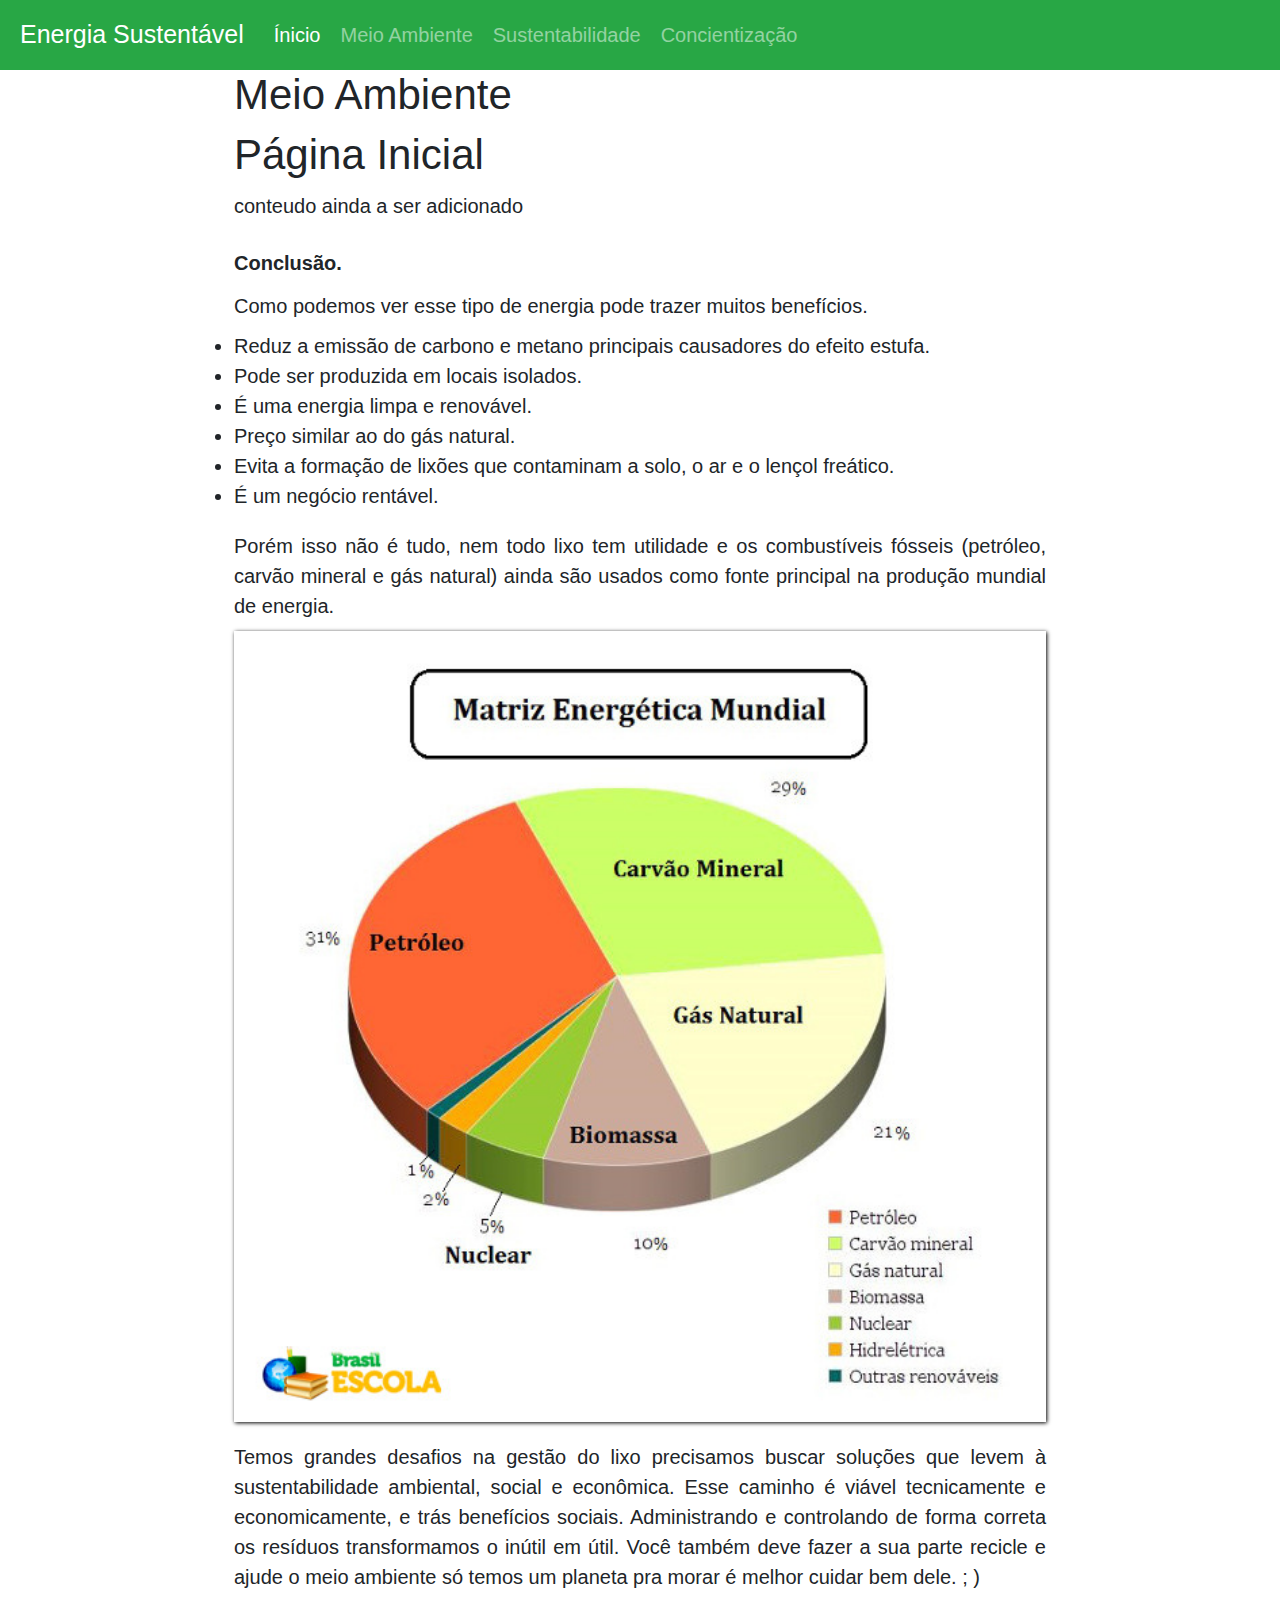
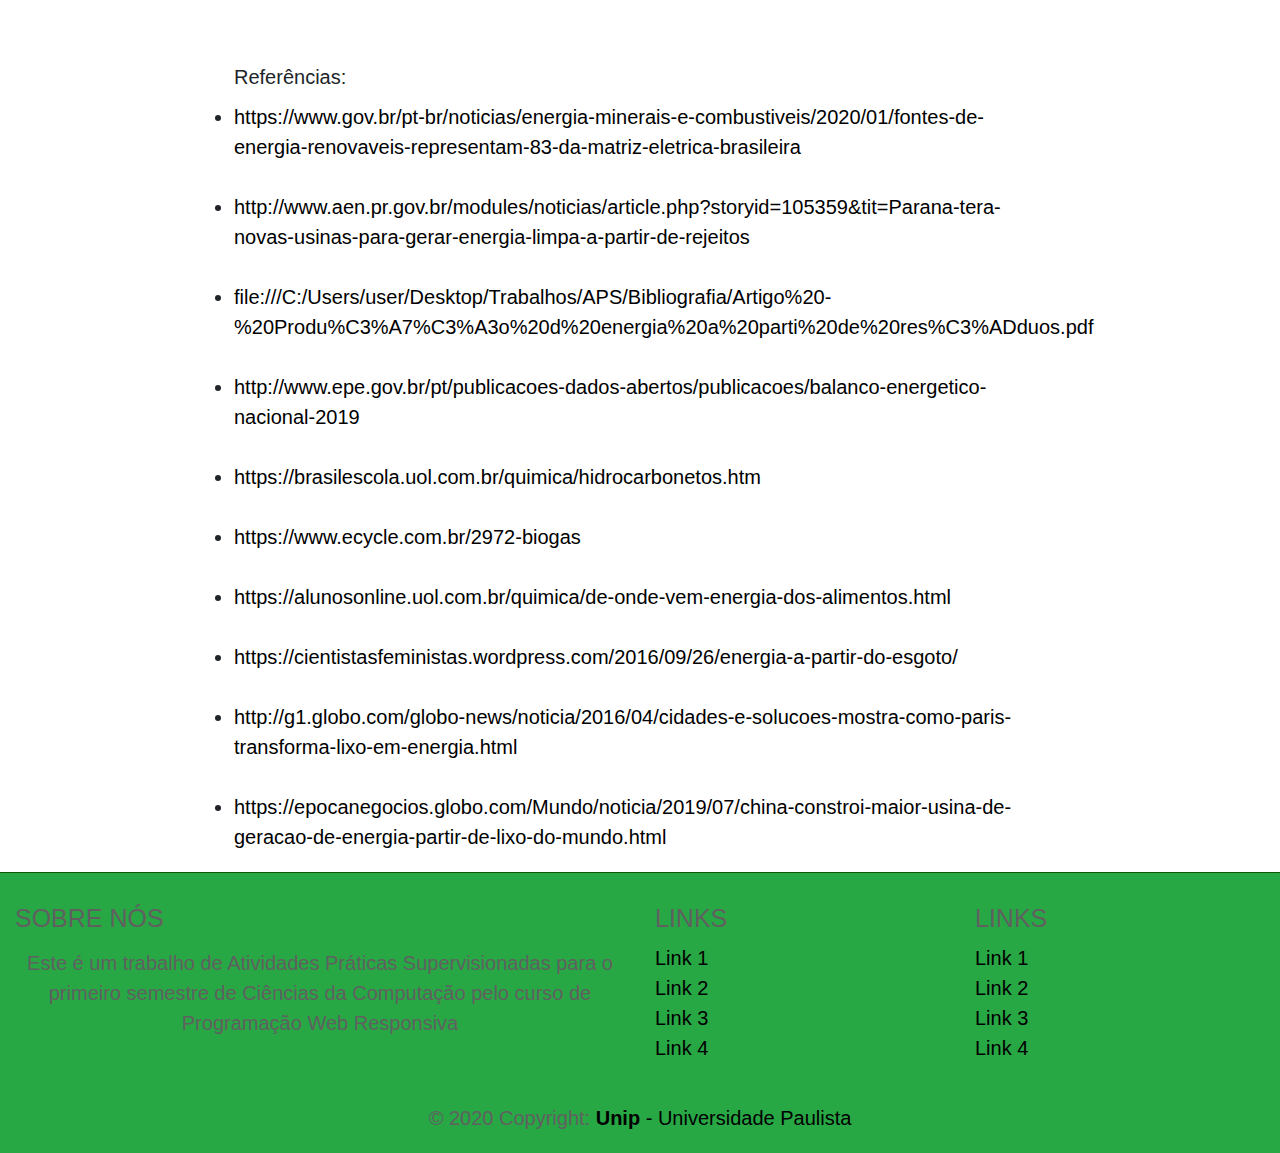
==== commit c2c209e0: "Add files via upload" ====
--- a/index.html
+++ b/index.html
@@ -9,9 +9,11 @@
 	<script src="https://cdnjs.cloudflare.com/ajax/libs/popper.js/1.16.0/umd/popper.min.js"></script>
     <script src="https://maxcdn.bootstrapcdn.com/bootstrap/4.5.0/js/bootstrap.min.js"></script>
     <link rel="stylesheet" href="css/style.css">
+    <link rel="stylesheet" href="css/menu.css">
 </head>
 <body>
 	
+
 	<header class="header">
 		
 		<nav class="navbar navbar-expand-md bg-success navbar-dark">
@@ -35,145 +37,11 @@
 		</nav>
 
 	</header>
-
 	<div class="container">
 		<section>
-			
-			<h1>Energia gerada através do lixo</h1>
-			
-			<figure class="foto-legenda">
-				<img src="img/aterro2.jpg" class="mx-auto d-block" alt="Aterro Sanitário">
-				<figcaption>
-					<h3>Aterro Sanitário</h3>
-					<p>O maior benefício de gerar energia atravéz do lixo é o ambiental</p>
-				</figcaption>
-			</figure>
-			
-		<br/>
-			<p>
-                Conforme a sociedade foi crescendo e se desenvolvendo foram criadas cada vez mais novas tecnologias e também cada vez mais lixo. Isso se deve ao grande crescimento populacional e ao consumismo empregado na sociedade fazendo pessoas comprarem cada vez mais produtos exageradamente, pois sempre estão atrás da ultima novidade, gerando cada vez mais lixo.
-                Entretanto esse lixo não é tão inútil quanto parece, mostraremos que se administrado e controlado de forma correta ele pode trazer grandes benefícios para a população.
-            </p>                
-            <h1><strong>A energia do lixo.</strong></h1>
-            <P>Os tipos de lixo produzidos são divididos em três grupos lixo recicláveis, lixo não reciclável e lixo orgânico.</P>
-
-            <ul>
-                <li>Lixo Reciclável: São os objetos descartados feitos de papel, vidro, plástico ou metal. Como por exemplo, garrafas de vidro e de plástico, cadernos e latinhas. Esse tipo de lixo pode ser reutilizado várias vezes.</li>
-                <br>
-                <li>Lixo Não Reciclável: Para esse tipo ainda não foi criado uma forma de reutiliza-lo. Esse lixo tem a presença de materiais que pode dificultar o processo de reaproveitamento, diminuindo a qualidade do novo produto. São exemplos o papel higiênico, papéis e guardanapos engordurados, papéis metalizados, parafinados ou plastificados, adesivos, fita crepe, papel carbono, fotografias, papel toalha, fraldas descartáveis, absorventes íntimos entre outras coisas.</li>
-                <br>
-                <li>Lixo Orgânico: São os lixos de origem biológica, ou seja, provenientes de outros seres vivos, animal ou vegetal, são exemplos os alimentos como arroz, feijão, carne, frutas e verduras. Esse também não pode ser reutilizado, porém pode ser usado de outras formas como para a produção de adubo (fertilizante para plantas) e de energia.</li>
-            </ul>
-			
-			<figure class="foto-legenda">
-                <div class="molecula">
-                <img src="img/hidrocarboneto.jpg" class="mx-auto d-block" alt="Hidrocarboneto">
-                </div>
-                <figcaption>
-                    <h3>Hidrocarboneto</h3>
-                    <p>Molécula de um metano CH4. Fonte: Cursou.</p>
-                </figcaption>
-			</figure>
-			
-            <p>A parti da luz do sol e da água obtida no solo as plantas produzem e armazenam seu próprio alimento, a glicose, que é usada como sua fonte de energia. Essa é fotossíntese em sua maioria formada por moléculas de hidrocarbonetos, combinações entre hidrogênio e carbono. Existem vários tipos diferentes como moléculas simples de gases até as mais complexas como a glicose.</p>
-            <p>A energia é passada de ser vivo para ser vivo por meio da alimentação. A energia primária vem das plantas que é fonte de energia para os animais herbívoros, que por sua vez serão consumidos pelos animais carnívoros.</p>
-		   
-			<figure class="foto-legenda">
-			<img src="img/cadeia_alimentar.jpg" class="mx-auto d block" alt="Cadeia Alimentar">
-			<figcaption>
-				<h3>Cadeia Alimentar</h3>
-				<p>Fonte: Bainly</p>
-			</figcaption>
-			</figure>
-
-			<p>O nosso lixo orgânico possui bastante dessa energia ainda, que pode ser reutilizada. Existem dois meios no qual ela pode ser aproveitada, através da sua combustão e do biogás.</p>
-
-			<h1><strong>Energia do lixo: Biogás.</strong></h1>
-
-			<p>A energia guardada no lixo orgânico é aproveitada por fungos e bactérias fazendo fermentação anaeróbica (realizada na ausência de oxigênio), esse processo libera diversos gases formando o biogás composto por 5% de uma mistura de hidrogênio, nitrogênio, amônia, ácido sulfídrico, monóxido de carbono, aminas e oxigênio, 35% de dióxido de carbono CO2 e 60% de metano CH4, principal componente usado para produzir energia.</p>
-
-			<p>Esse gás é usado em aterros sanitários transformando energia química em energia elétrica. O lixo é armazenado e compactado separado por camadas em um subsolo impermeabilizado evitando a contaminação do solo e do lençol freático, isso ajuda na proliferação dos micro-organismos.</p>
-
-			<p>O gás é encanado e filtrando, separando o metano dos demais, em seguida ele é queimado produzindo energia.  Podendo ser aproveitado até 15 anos.</p>
-			
-			<figure class="foto-legenda">
-				<img src="img/aterro.jpg" class="mx-auto d block" alt="Ilustração de uma aterro sanitário">
-				<figcaption>
-					<h3>Ilustração de uma aterro sanitário</h3>
-					<p>Fonte: Resíduos Sólidos</p>
-				</figcaption>
-			</figure>	
-
-			<p>Além dessa forma também é possível utilizar poda de grama, esgoto, esterco e muito mais.</p>
-			<p>Em uma estação de tratamento de esgoto (ETE) depois da separação dos resíduos sólidos e da água, esses resíduos formados por lodo (rico em matéria orgânica) e lixo podem ser usados na produção de biogás.</p>
-			<p>Posteriormente, esse lodo é condensado em pellets (combustível feito de matéria orgânica), formando um resíduo seco, livre de patógenos (organismos capazes de causar doenças), o qual pode ser utilizado como fertilizante ou transformado em carvão.</p>
-				
-			<figure class="foto-legenda">
-				<img src="img/biogas_esgoto.jpg" class="mx-auto d block" alt="Ilustração de uma aterro sanitário">
-				<figcaption>
-					<h3>ETE produzindo biogás</h3>
-					<p>Fonte: CHP Brasil</p>
-				</figcaption>
-			</figure>	
-
-			<p>Outra forma é usando o esterco obtido em agropecuárias. Nesse processo ele é misturado com água e guardado em um biodigestor (uma caixa fechada) onde ocorre a fermentação e digestão anaeróbica pelas bactérias resultando na produção do biogás e os restos ainda servem como fertilizante.</p>
-
-			<figure class="foto-legenda">
-				<img src="img/biodigestor.jpg" class="mx-auto d block" alt="Ilustração de uma aterro sanitário">
-				<figcaption>
-					<h3>Biodigestor</h3>
-					<p>Fonte: Biodigestores</p>
-				</figcaption>
-			</figure>	
-
-			<h1><strong>Energia do lixo: Combustão.</strong></h1>
-
-			<P>Também é possível obter energia queimando o lixo, transformando energia térmica em elétrica.  Ele é recebido em uma usina de incineração onde será separado entre o reciclável e o não reciclável.</P>
-
-			<p>Nesse processo o lixo é queimado em um incinerador, essa queima dura até uma hora a uma temperatura de 1.800Cº (graus centígrados), o gás formado por essa queima é transportado até uma turbina que gera a energia elétrica.</p>
-
-			<p>O que sobra são metais, carvão, cinzas e resíduos. O carvão pode ser reutilizado para a queima, o metal é reciclado e as cinzas ainda podem ser usadas na produção de tijolos.</p>
-
-			<P>Os tijolos são formados por 70% de cinzas, 20% de terra e 10% de cimento. Essas cinzas são ricas em sílica o principal componente da areia.</P>
-
-			<P>A queima pode gerar diversos gases tóxicos ao meio ambiente, entretanto são usados filtros poderosos e condensadores (transforma o gás em líquido) para minimizar ao máximo esse impacto.</P>
-			
-			<P>O gás condensado contem óleos vegetais, alcatrão, lignina e água ácida. O óleo vegetal que sobra ainda pode ser usado para fabricação de cosméticos e do biodiesel.</P>
-
-			<figure class="foto-legenda">
-				<img src="img/incinerador.png" class="mx-auto d block" alt="Ilustração de um incenerador de lixo">
-				<figcaption>
-					<h3>Ilustração de um incenerador de lixo</h3>
-					<p>Fonte: Cultura Ambiental nas Escolas</p>
-				</figcaption>
-			</figure>	
-
-			<figure class="foto-legenda">
-				<img src="img/incinerador_rotativo.jpg" class="mx-auto d block" alt="Ilustração de um incenerador de lixo">
-				<figcaption>
-					<h3>Ilustração de um incenerador de lixo</h3>
-					<p>Incinerador Rotativo. Fonte: Portal Resíduos Sólidos</p>
-				</figcaption>
-			</figure>	
-
-			<h1><strong>O que o mundo está fazendo?</strong></h1>
-			<p>O Brasil já está fazendo a sua parte, 83% da sua matriz elétrica são de fontes renováveis, as mais usadas são hidrelétricas, eólicas, biomassa, solar e biogás de acordo com o secretário de Planejamento e Desenvolvimento Energético do Ministério de Minas e Energia, Reive Barros.</p>
-
-			<figure class="foto-legenda">
-				<img src="img/matriz_energetica_2019.png" class="mx-auto d block" alt="Gráfico de setores (pizza)">
-				<figcaption>
-					<h3>Gráfico de setores (pizza)</h3>
-					<p>Matriz energética do Brasil de 2019. Fonte: epe.gov.br</p>
-				</figcaption>
-			</figure>	
-
-			<p>Como podemos ver no gráfico acima o Brasil usa principalmente fontes renováveis o que é muito bom para o meio ambiente e não para aí o estado de Paraná contará com mais uma fonte de energia renovável, proveniente de resíduos orgânicos e esgoto. O Governo do Estado, por meio da Invest Paraná, firmou convênio com a empresa Mele Biogás, de origem alemã, e com a paranaense Compostec para a instalação de duas usinas para a produção de biometamo (outro nome para o biogás) em Toledo. A prefeitura da cidade também apoia os projetos que vão transformar dejetos em energia limpa.</p>
-
-			<p>O protocolo de intenções para a criação da usina foi assinado na sexta-feira (17/01/2020) pelo governador Carlos Massa Ratinho Junior e pelo CEO da empresa, Dietrich Klaus Lehmann, em cerimônia no Biopark de Toledo, na Região Oeste e será construída até 2021.</p>
-
-			<P>Outros países também fazem a sua parte. A França já produz energia a parti da combustão do lixo. Produzindo vapor que produz energia e aquece prédios. Países industrializados como Japão, China e Estados Unidos já utilizam dessa tecnologia. Na Europa também a Dinamarca, por exemplo, importa o lixo de países vizinhos como Suécia e Noruega, além do Reino Unido para abastecer suas usinas</P>
-
-			<P>A China está construindo a maior usina de produção de bioenergia a partir do lixo. A planta fica na cidade de Shenzhen, no sul do país, e tem a capacidade de processar cerca de 5 mil toneladas de resíduos por dia. A previsão é que a usina comece a operar ainda em 2020.</P>
+			<h1>Meio Ambiente</h1>
+			<h1>Página Inicial</h1>
+			<p> conteudo ainda a ser adicionado</p>
 								
 			<h1><strong>Conclusão.</strong></h1>
 			<p>	Como podemos ver esse tipo de energia pode trazer muitos benefícios.</p>
@@ -185,19 +53,16 @@
 				<li>Evita a formação de lixões que contaminam a solo, o ar e o lençol freático.</li>
 				<li>É um negócio rentável.</li>
 			</ul>
-
 			<p>Porém isso não é tudo, nem todo lixo tem utilidade e os combustíveis fósseis (petróleo, carvão mineral e gás natural) ainda são usados como fonte principal na produção mundial de energia.</p>
-								
+					
 			<figure class="foto-legenda">
 				<img src="img/matriz_energetica_mundial.jpg" class="mx-auto d block" alt="Gráfico de setores.">
 				<figcaption>
-					<h3>Gráfico de setores</h3>
-					<p>Matriz energética mundial. Fonte na imagem</p>
+				<h3>Gráfico de setores</h3>
+				<p>Matriz energética mundial. Fonte na imagem</p>
 				</figcaption>
-			</figure>	
-
+			</figure>
 			<p>Temos grandes desafios na gestão do lixo precisamos buscar soluções que levem à sustentabilidade ambiental, social e econômica. Esse caminho é viável tecnicamente e economicamente, e trás benefícios sociais. Administrando e controlando de forma correta os resíduos transformamos o inútil em útil. Você também deve fazer a sua parte recicle e ajude o meio ambiente só temos um planeta pra morar é melhor cuidar bem dele. ; )</p>
-			
 			<br>
 			<br>
 			<p>Referências:</p>
@@ -220,20 +85,85 @@
 				<br>
 				<li><a href="http://g1.globo.com/globo-news/noticia/2016/04/cidades-e-solucoes-mostra-como-paris-transforma-lixo-em-energia.html" target="blank">http://g1.globo.com/globo-news/noticia/2016/04/cidades-e-solucoes-mostra-como-paris-transforma-lixo-em-energia.html</a></li>
 				<br>
-				<li><a href="https://epocanegocios.globo.com/Mundo/noticia/2019/07/china-constroi-maior-usina-de-geracao-de-energia-partir-de-lixo-do-mundo.html" target="blank">https://epocanegocios.globo.com/Mundo/noticia/2019/07/china-constroi-maior-usina-de-geracao-de-energia-partir-de-lixo-do-mundo.html</a></li>
-			</ul>								
-		</section>	
-	</div>
-<!-- Footer -->
-	<footer class="page-footer font-small bg-success">
+				<li><a href="https://epocanegocios.globo.com/Mundo/noticia/2019/07/china-constroi-maior-usina-de-geracao-de-energia-partir-de-lixo-do-mundo.html" target="blank">https://epocanegocios.globo.com/Mundo/noticia/2019/07/china-constroi-maior-usina-de-geracao-de-energia-partir-de-lixo-do-mundo.html</a></li>									
+				</ul>
+		</section>
+	</div>	
+	<footer class="page-footer font-small bg-success pt-4">
 
-	<!-- Copyright -->
-		<div class="footer-copyright text-center py-3">© 2020 Copyright:
-			<a href="https://unip.br/" target="_blank"><strong>Unip</strong> - Universidade Paulista</a>
+		<!-- Footer Links -->
+		<div class="container-fluid text-center text-md-left">
+	
+		<!-- Grid row -->
+		<div class="row">
+	
+			<!-- Grid column -->
+			<div class="col-md-6 mt-md-0 mt-3">
+	
+			<!-- Content -->
+			<h5 class="text-uppercase">Sobre nós</h5>
+			<p>Este é um trabalho de Atividades Práticas Supervisionadas para o primeiro semestre de Ciências da Computação pelo curso de Programação Web Responsiva</p>
+	
+			</div>
+			<!-- Grid column -->
+	
+			<hr class="clearfix w-100 d-md-none pb-3">
+	
+			<!-- Grid column -->
+			<div class="col-md-3 mb-md-0 mb-3">
+	
+			<!-- Links -->
+			<h5 class="text-uppercase">Links</h5>
+	
+			<ul class="list-unstyled">
+				<li>
+				<a href="#!">Link 1</a>
+				</li>
+				<li>
+				<a href="#!">Link 2</a>
+				</li>
+				<li>
+				<a href="#!">Link 3</a>
+				</li>
+				<li>
+				<a href="#!">Link 4</a>
+				</li>
+			</ul>
+	
+			</div>
+			<!-- Grid column -->
+	
+			<!-- Grid column -->
+			<div class="col-md-3 mb-md-0 mb-3">
+	
+			<!-- Links -->
+			<h5 class="text-uppercase">Links</h5>
+	
+			<ul class="list-unstyled">
+				<li>
+				<a href="#!">Link 1</a>
+				</li>
+				<li>
+				<a href="#!">Link 2</a>
+				</li>
+				<li>
+				<a href="#!">Link 3</a>
+				</li>
+				<li>
+				<a href="#!">Link 4</a>
+				</li>
+			</ul>
+	
+			</div>
+			<!-- Grid column -->
 		</div>
-	<!-- Copyright -->
-  
+		<!-- Grid row -->
+	
+		</div>
+		<div class="footer-copyright text-center py-3" >© 2020 Copyright:
+		<a href="https://unip.br/" target="_blank"><strong>Unip</strong> - Universidade Paulista</a>
+		</div>
 	</footer>
-  <!-- Footer -->
+
 </body>
 </html>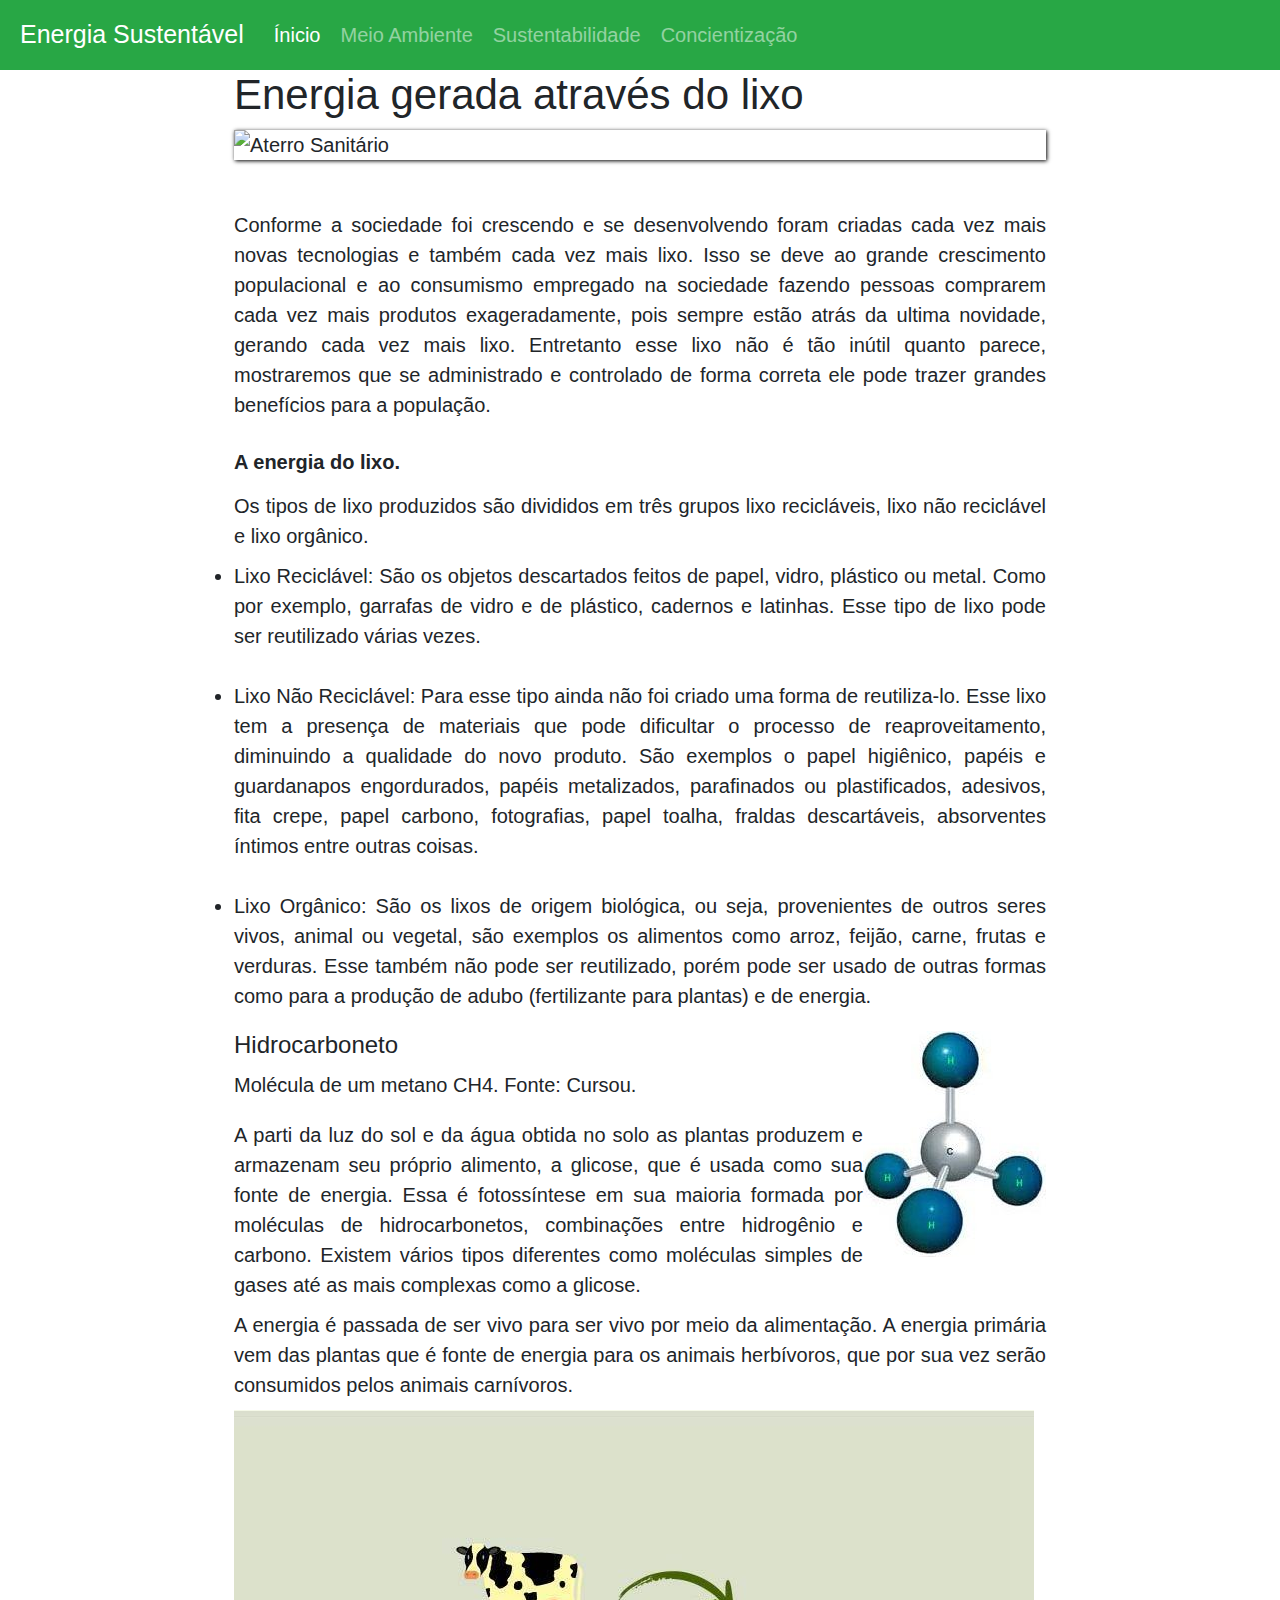
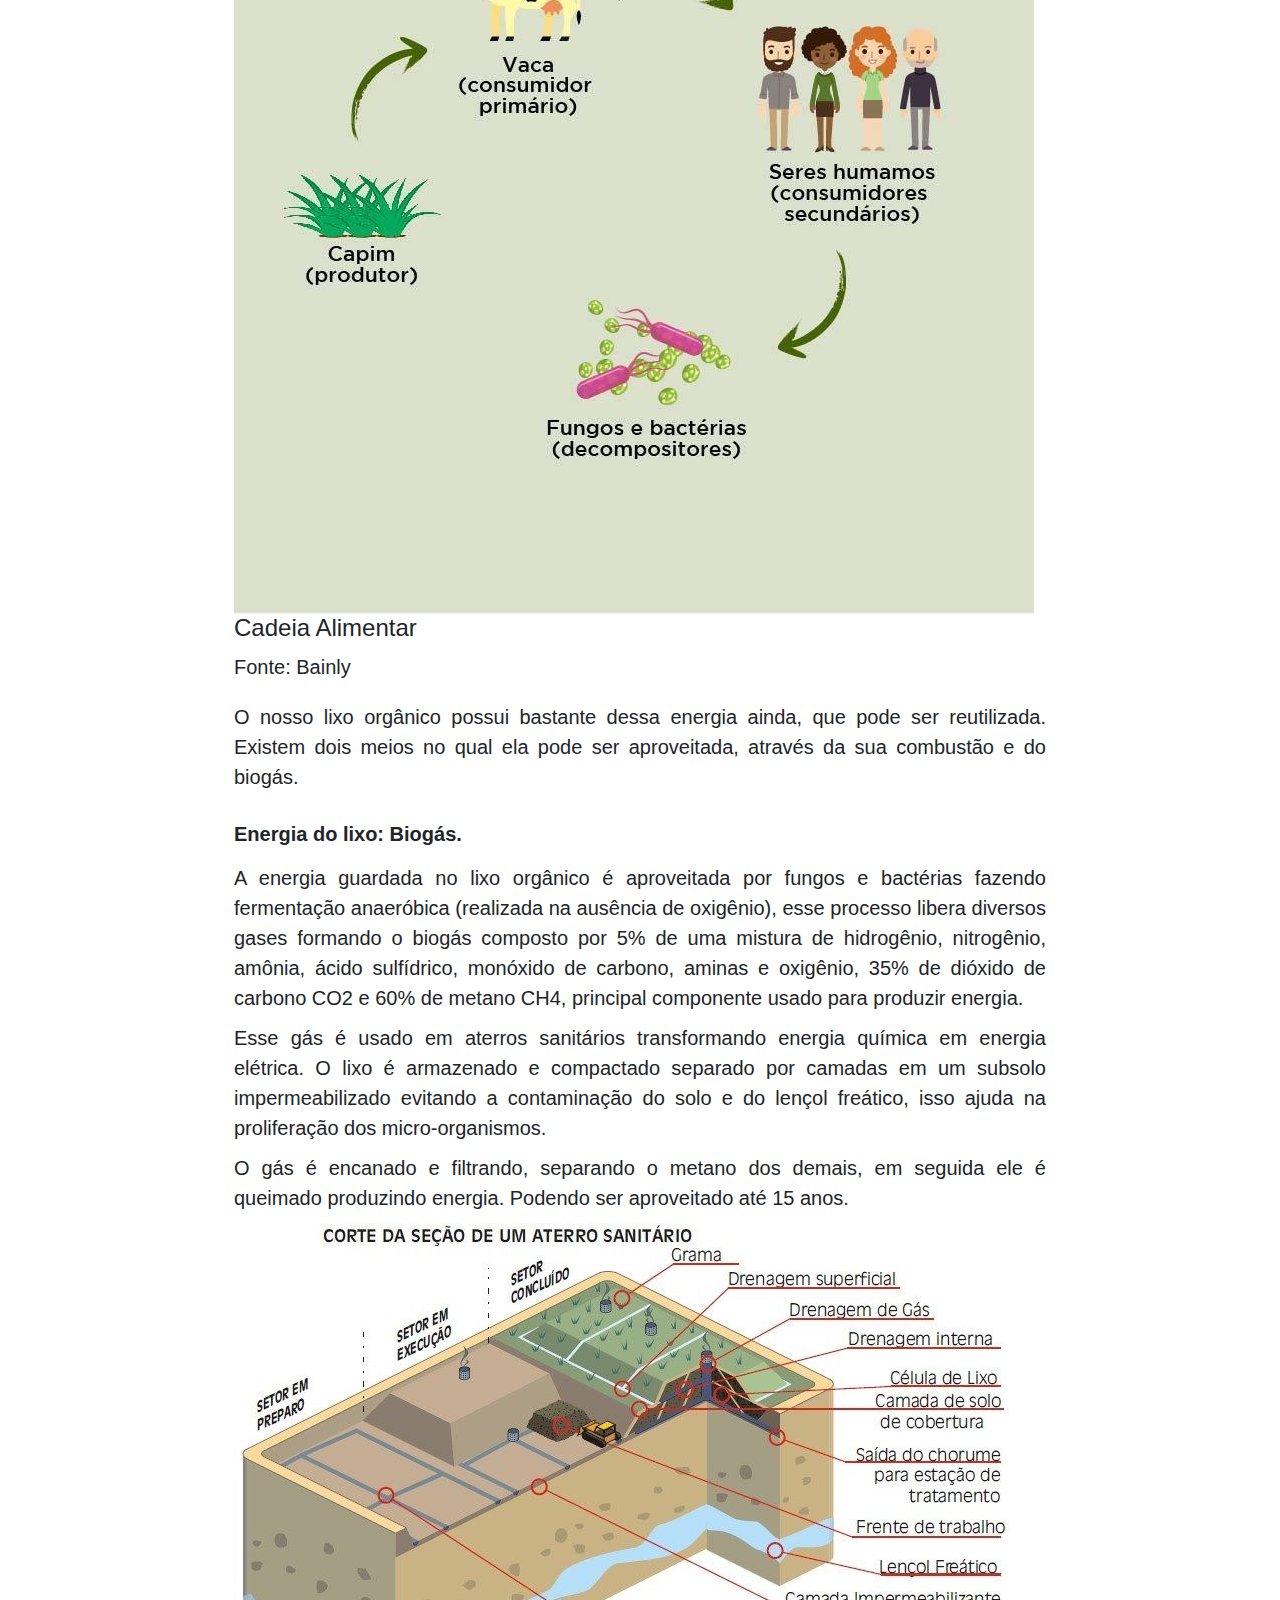
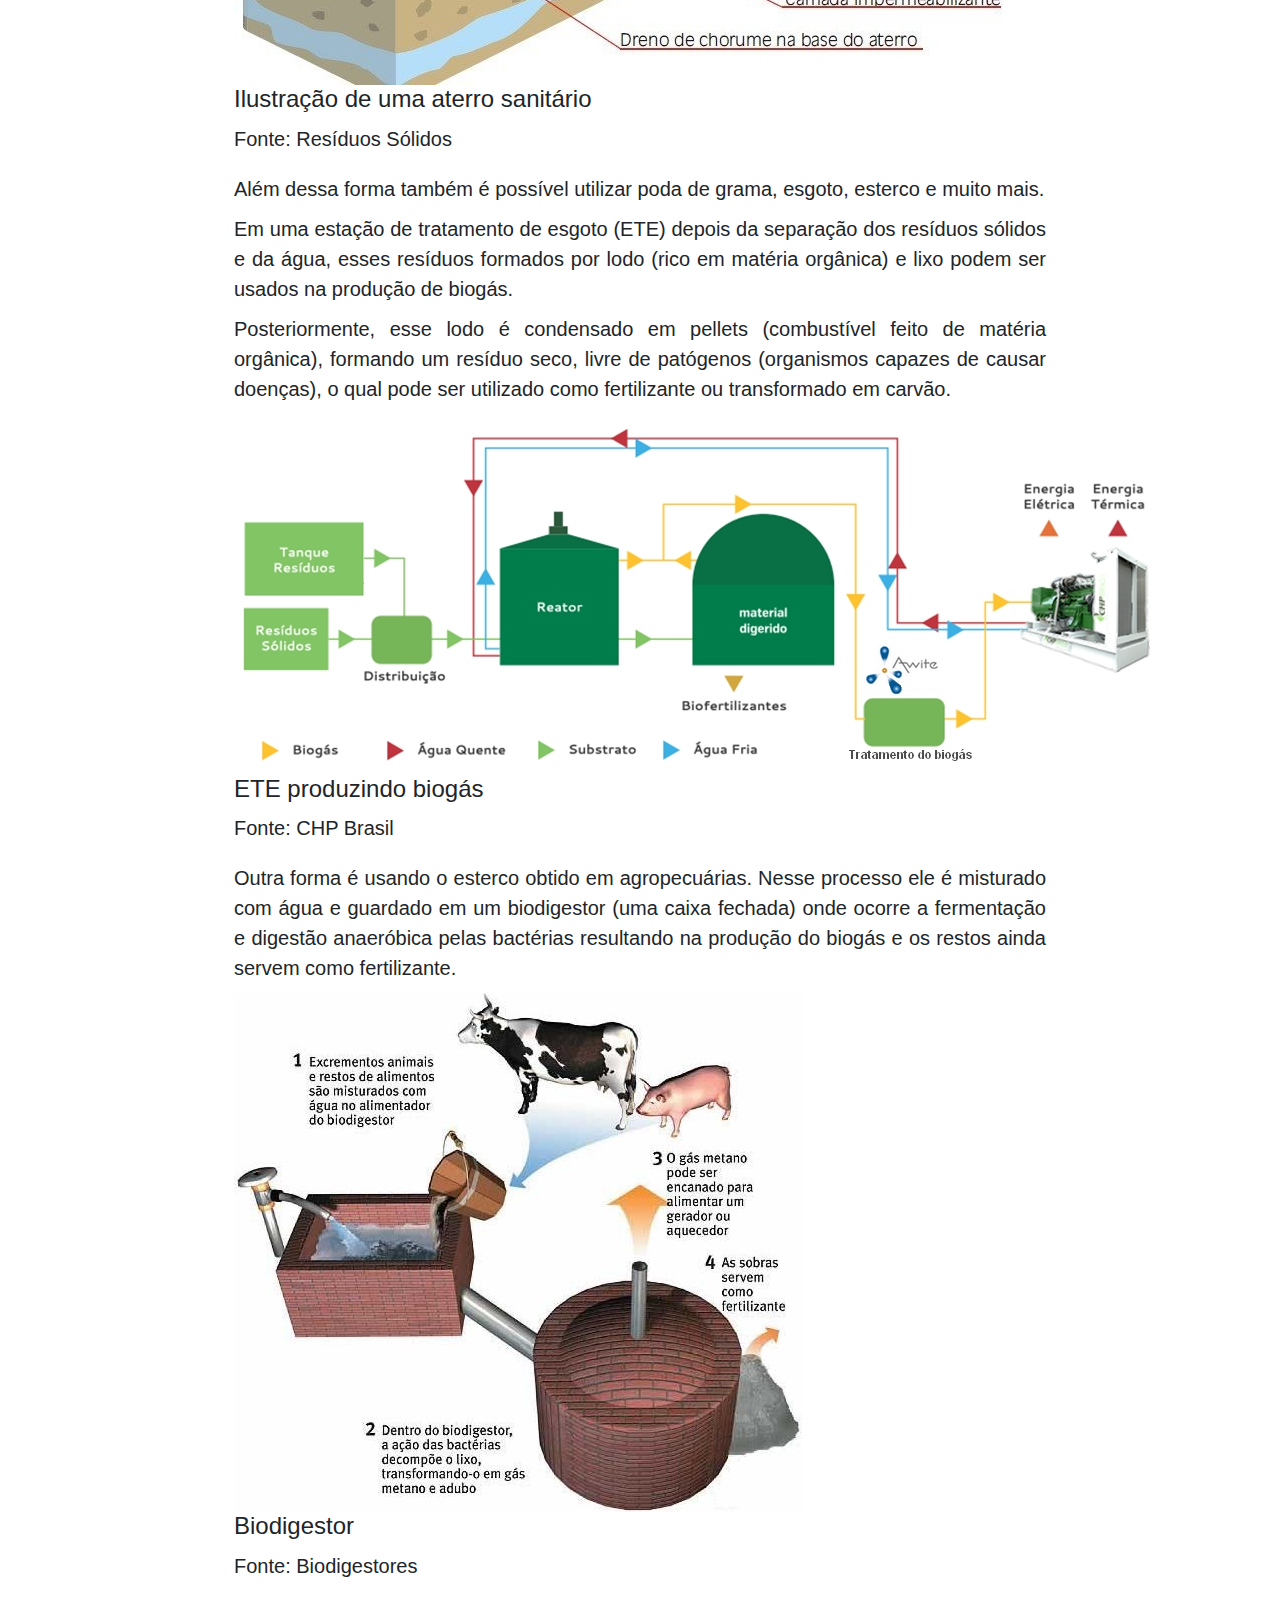
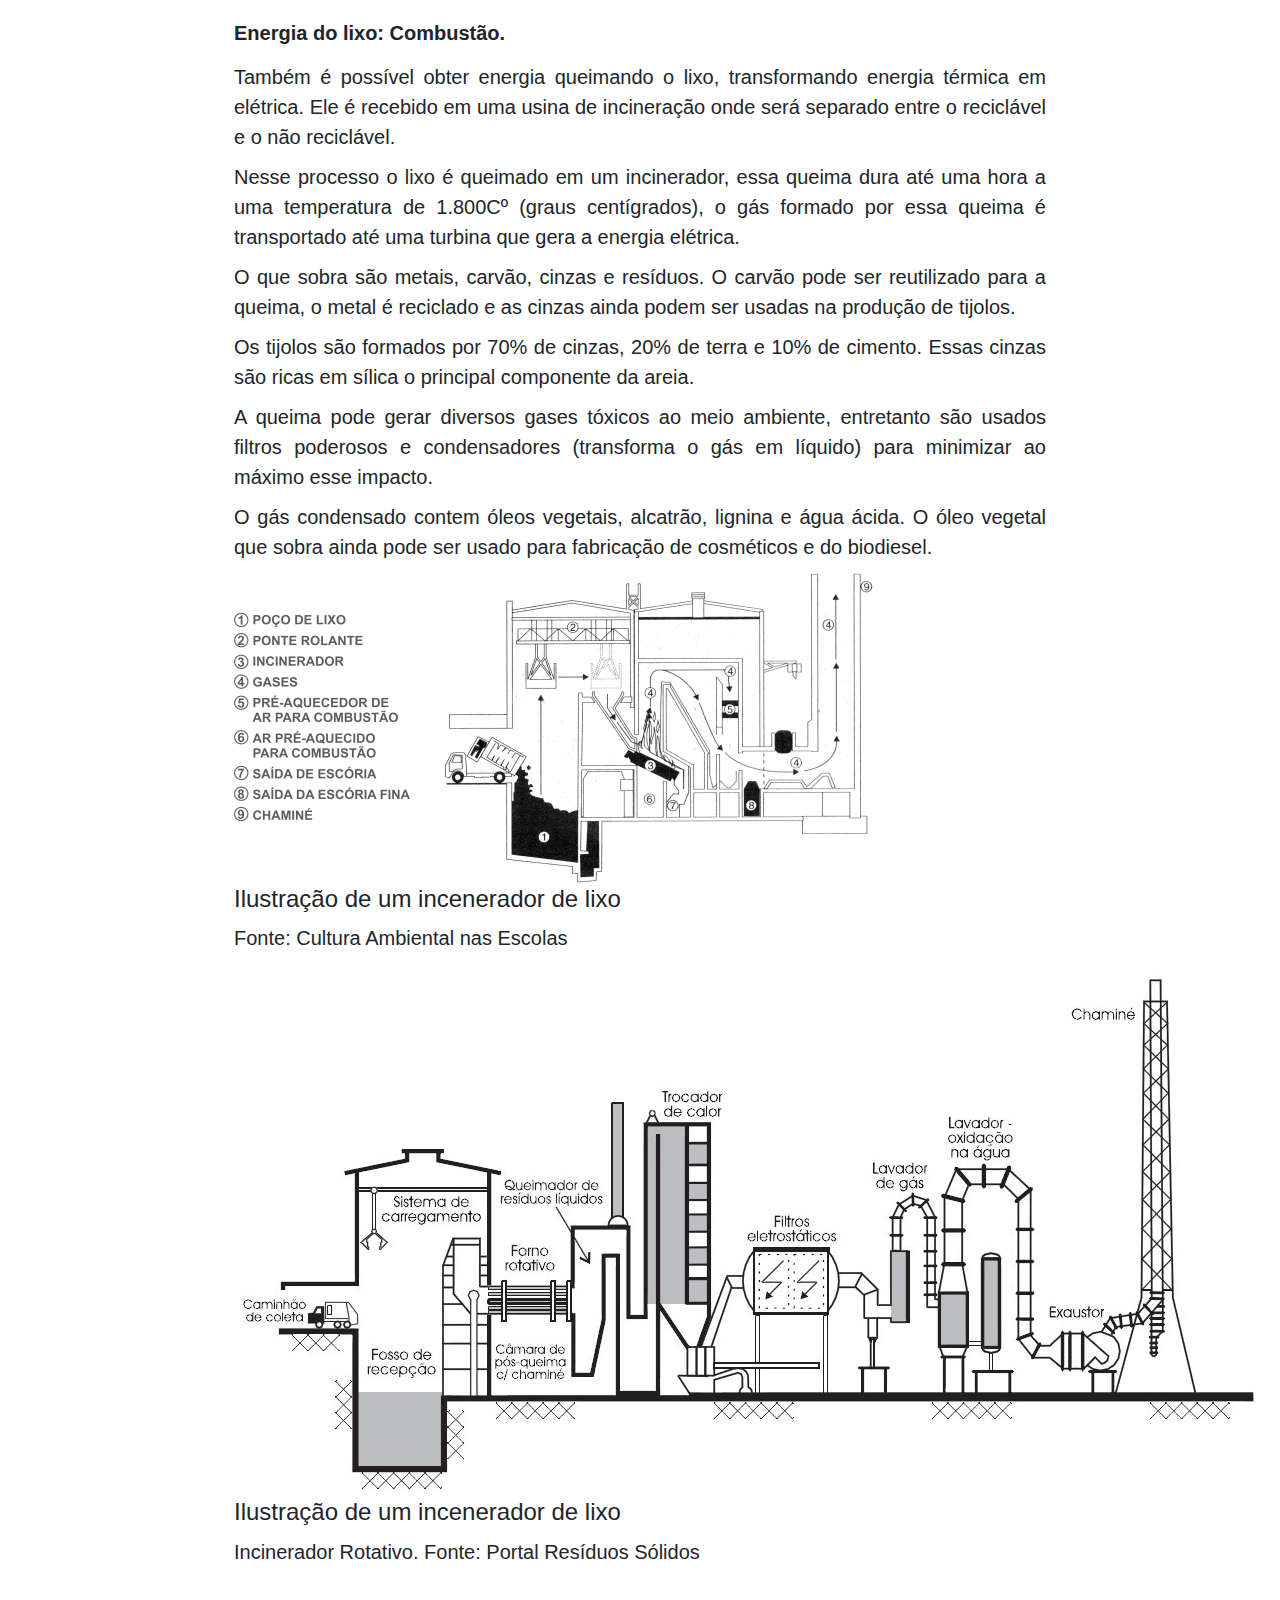
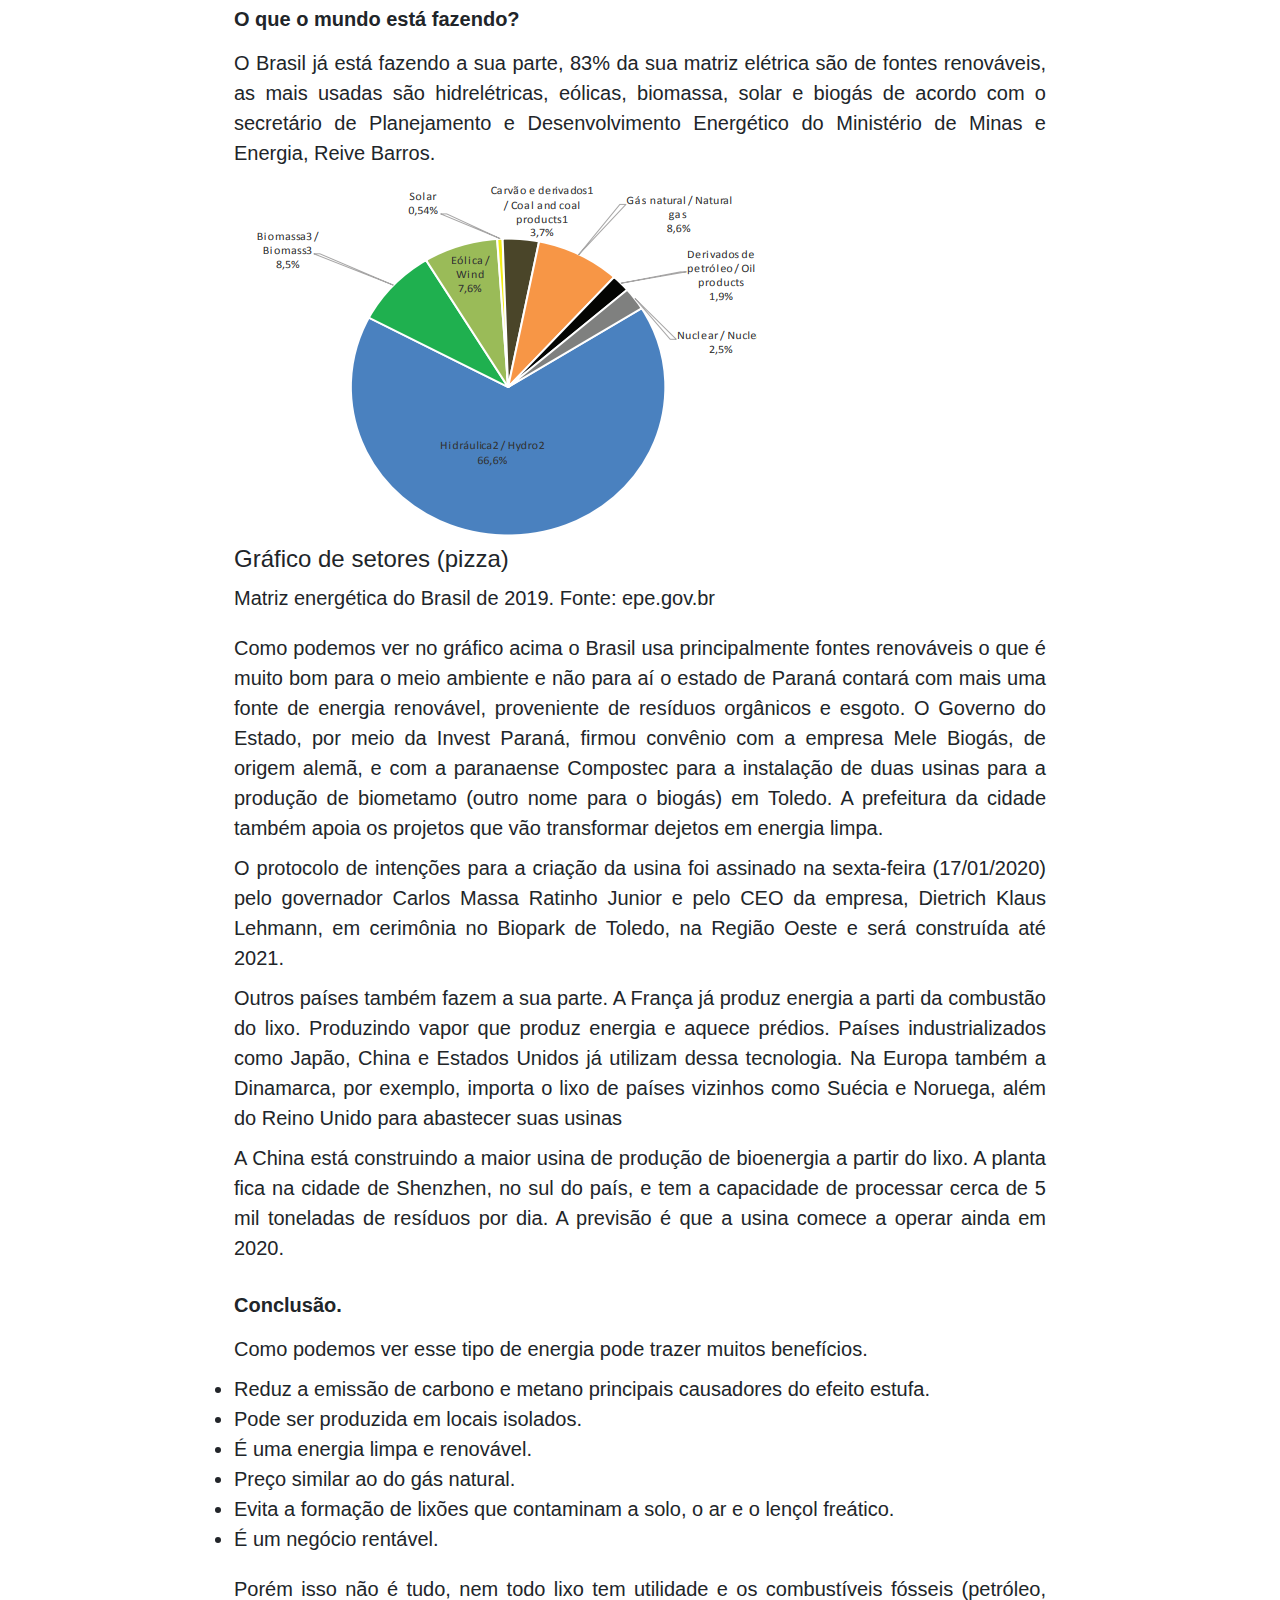
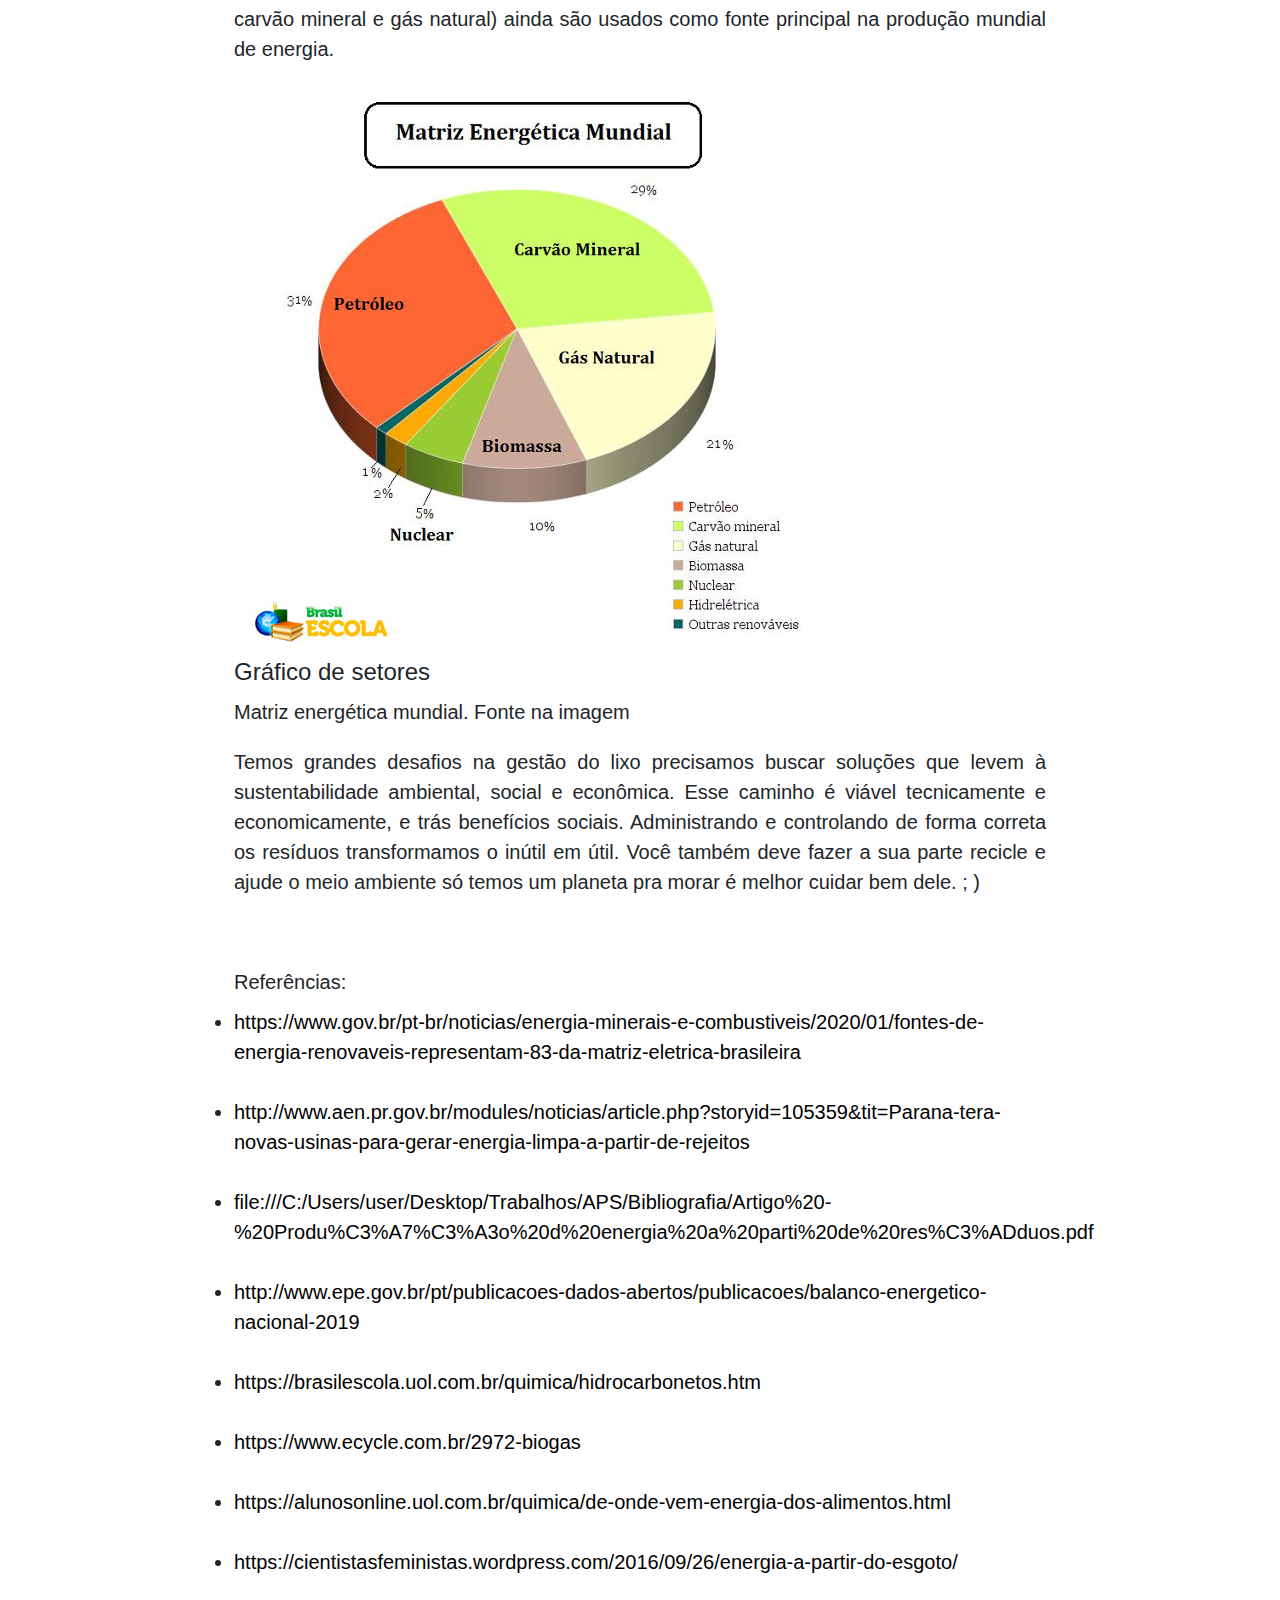
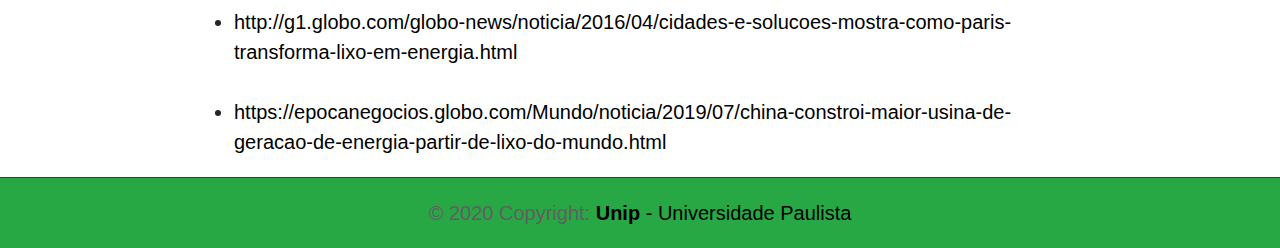
==== commit fd1af27b: "removi as class das images" ====
--- a/index.html
+++ b/index.html
@@ -9,11 +9,8 @@
 	<script src="https://cdnjs.cloudflare.com/ajax/libs/popper.js/1.16.0/umd/popper.min.js"></script>
     <script src="https://maxcdn.bootstrapcdn.com/bootstrap/4.5.0/js/bootstrap.min.js"></script>
     <link rel="stylesheet" href="css/style.css">
-    <link rel="stylesheet" href="css/menu.css">
 </head>
 <body>
-	
-
 	<header class="header">
 		
 		<nav class="navbar navbar-expand-md bg-success navbar-dark">
@@ -37,11 +34,145 @@
 		</nav>
 
 	</header>
+
 	<div class="container">
 		<section>
-			<h1>Meio Ambiente</h1>
-			<h1>Página Inicial</h1>
-			<p> conteudo ainda a ser adicionado</p>
+			
+			<h1 class="">Energia gerada através do lixo</h1>
+			
+			<figure class="foto-legenda">
+				<img src="img/aterro2.jpg" class="mx-auto d-block" alt="Aterro Sanitário">
+				<figcaption>
+					<h3>Aterro Sanitário</h3>
+					<p>O maior benefício de gerar energia atravéz do lixo é o ambiental</p>
+				</figcaption>
+			</figure>
+			
+		<br/>
+			<p>
+                Conforme a sociedade foi crescendo e se desenvolvendo foram criadas cada vez mais novas tecnologias e também cada vez mais lixo. Isso se deve ao grande crescimento populacional e ao consumismo empregado na sociedade fazendo pessoas comprarem cada vez mais produtos exageradamente, pois sempre estão atrás da ultima novidade, gerando cada vez mais lixo.
+                Entretanto esse lixo não é tão inútil quanto parece, mostraremos que se administrado e controlado de forma correta ele pode trazer grandes benefícios para a população.
+            </p>                
+            <h1><strong>A energia do lixo.</strong></h1>
+            <P>Os tipos de lixo produzidos são divididos em três grupos lixo recicláveis, lixo não reciclável e lixo orgânico.</P>
+
+            <ul>
+                <li>Lixo Reciclável: São os objetos descartados feitos de papel, vidro, plástico ou metal. Como por exemplo, garrafas de vidro e de plástico, cadernos e latinhas. Esse tipo de lixo pode ser reutilizado várias vezes.</li>
+                <br>
+                <li>Lixo Não Reciclável: Para esse tipo ainda não foi criado uma forma de reutiliza-lo. Esse lixo tem a presença de materiais que pode dificultar o processo de reaproveitamento, diminuindo a qualidade do novo produto. São exemplos o papel higiênico, papéis e guardanapos engordurados, papéis metalizados, parafinados ou plastificados, adesivos, fita crepe, papel carbono, fotografias, papel toalha, fraldas descartáveis, absorventes íntimos entre outras coisas.</li>
+                <br>
+                <li>Lixo Orgânico: São os lixos de origem biológica, ou seja, provenientes de outros seres vivos, animal ou vegetal, são exemplos os alimentos como arroz, feijão, carne, frutas e verduras. Esse também não pode ser reutilizado, porém pode ser usado de outras formas como para a produção de adubo (fertilizante para plantas) e de energia.</li>
+            </ul>
+			
+			<figure>
+                <div class="molecula">
+                <img src="img/hidrocarboneto.jpg" class="mx-auto d-block" alt="Hidrocarboneto">
+                </div>
+                <figcaption>
+                    <h3>Hidrocarboneto</h3>
+                    <p>Molécula de um metano CH4. Fonte: Cursou.</p>
+                </figcaption>
+			</figure>
+			
+            <p>A parti da luz do sol e da água obtida no solo as plantas produzem e armazenam seu próprio alimento, a glicose, que é usada como sua fonte de energia. Essa é fotossíntese em sua maioria formada por moléculas de hidrocarbonetos, combinações entre hidrogênio e carbono. Existem vários tipos diferentes como moléculas simples de gases até as mais complexas como a glicose.</p>
+            <p>A energia é passada de ser vivo para ser vivo por meio da alimentação. A energia primária vem das plantas que é fonte de energia para os animais herbívoros, que por sua vez serão consumidos pelos animais carnívoros.</p>
+		   
+			<figure>
+			<img src="img/cadeia_alimentar.jpg" class="mx-auto d block" alt="Cadeia Alimentar">
+			<figcaption>
+				<h3>Cadeia Alimentar</h3>
+				<p>Fonte: Bainly</p>
+			</figcaption>
+			</figure>
+
+			<p>O nosso lixo orgânico possui bastante dessa energia ainda, que pode ser reutilizada. Existem dois meios no qual ela pode ser aproveitada, através da sua combustão e do biogás.</p>
+
+			<h1><strong>Energia do lixo: Biogás.</strong></h1>
+
+			<p>A energia guardada no lixo orgânico é aproveitada por fungos e bactérias fazendo fermentação anaeróbica (realizada na ausência de oxigênio), esse processo libera diversos gases formando o biogás composto por 5% de uma mistura de hidrogênio, nitrogênio, amônia, ácido sulfídrico, monóxido de carbono, aminas e oxigênio, 35% de dióxido de carbono CO2 e 60% de metano CH4, principal componente usado para produzir energia.</p>
+
+			<p>Esse gás é usado em aterros sanitários transformando energia química em energia elétrica. O lixo é armazenado e compactado separado por camadas em um subsolo impermeabilizado evitando a contaminação do solo e do lençol freático, isso ajuda na proliferação dos micro-organismos.</p>
+
+			<p>O gás é encanado e filtrando, separando o metano dos demais, em seguida ele é queimado produzindo energia.  Podendo ser aproveitado até 15 anos.</p>
+			
+			<figure>
+				<img src="img/aterro.jpg" class="mx-auto d block" alt="Ilustração de uma aterro sanitário">
+				<figcaption>
+					<h3>Ilustração de uma aterro sanitário</h3>
+					<p>Fonte: Resíduos Sólidos</p>
+				</figcaption>
+			</figure>	
+
+			<p>Além dessa forma também é possível utilizar poda de grama, esgoto, esterco e muito mais.</p>
+			<p>Em uma estação de tratamento de esgoto (ETE) depois da separação dos resíduos sólidos e da água, esses resíduos formados por lodo (rico em matéria orgânica) e lixo podem ser usados na produção de biogás.</p>
+			<p>Posteriormente, esse lodo é condensado em pellets (combustível feito de matéria orgânica), formando um resíduo seco, livre de patógenos (organismos capazes de causar doenças), o qual pode ser utilizado como fertilizante ou transformado em carvão.</p>
+				
+			<figure>
+				<img src="img/biogas_esgoto.jpg" class="mx-auto d block" alt="Ilustração de uma aterro sanitário">
+				<figcaption>
+					<h3>ETE produzindo biogás</h3>
+					<p>Fonte: CHP Brasil</p>
+				</figcaption>
+			</figure>	
+
+			<p>Outra forma é usando o esterco obtido em agropecuárias. Nesse processo ele é misturado com água e guardado em um biodigestor (uma caixa fechada) onde ocorre a fermentação e digestão anaeróbica pelas bactérias resultando na produção do biogás e os restos ainda servem como fertilizante.</p>
+
+			<figure>
+				<img src="img/biodigestor.jpg" class="mx-auto d block" alt="Ilustração de uma aterro sanitário">
+				<figcaption>
+					<h3>Biodigestor</h3>
+					<p>Fonte: Biodigestores</p>
+				</figcaption>
+			</figure>	
+
+			<h1><strong>Energia do lixo: Combustão.</strong></h1>
+
+			<P>Também é possível obter energia queimando o lixo, transformando energia térmica em elétrica.  Ele é recebido em uma usina de incineração onde será separado entre o reciclável e o não reciclável.</P>
+
+			<p>Nesse processo o lixo é queimado em um incinerador, essa queima dura até uma hora a uma temperatura de 1.800Cº (graus centígrados), o gás formado por essa queima é transportado até uma turbina que gera a energia elétrica.</p>
+
+			<p>O que sobra são metais, carvão, cinzas e resíduos. O carvão pode ser reutilizado para a queima, o metal é reciclado e as cinzas ainda podem ser usadas na produção de tijolos.</p>
+
+			<P>Os tijolos são formados por 70% de cinzas, 20% de terra e 10% de cimento. Essas cinzas são ricas em sílica o principal componente da areia.</P>
+
+			<P>A queima pode gerar diversos gases tóxicos ao meio ambiente, entretanto são usados filtros poderosos e condensadores (transforma o gás em líquido) para minimizar ao máximo esse impacto.</P>
+			
+			<P>O gás condensado contem óleos vegetais, alcatrão, lignina e água ácida. O óleo vegetal que sobra ainda pode ser usado para fabricação de cosméticos e do biodiesel.</P>
+
+			<figure>
+				<img src="img/incinerador.png" class="mx-auto d block" alt="Ilustração de um incenerador de lixo">
+				<figcaption>
+					<h3>Ilustração de um incenerador de lixo</h3>
+					<p>Fonte: Cultura Ambiental nas Escolas</p>
+				</figcaption>
+			</figure>	
+
+			<figure>
+				<img src="img/incinerador_rotativo.jpg" class="mx-auto d block" alt="Ilustração de um incenerador de lixo">
+				<figcaption>
+					<h3>Ilustração de um incenerador de lixo</h3>
+					<p>Incinerador Rotativo. Fonte: Portal Resíduos Sólidos</p>
+				</figcaption>
+			</figure>	
+
+			<h1><strong>O que o mundo está fazendo?</strong></h1>
+			<p>O Brasil já está fazendo a sua parte, 83% da sua matriz elétrica são de fontes renováveis, as mais usadas são hidrelétricas, eólicas, biomassa, solar e biogás de acordo com o secretário de Planejamento e Desenvolvimento Energético do Ministério de Minas e Energia, Reive Barros.</p>
+
+			<figure>
+				<img src="img/matriz_energetica_2019.png" class="mx-auto d block" alt="Gráfico de setores (pizza)">
+				<figcaption>
+					<h3>Gráfico de setores (pizza)</h3>
+					<p>Matriz energética do Brasil de 2019. Fonte: epe.gov.br</p>
+				</figcaption>
+			</figure>	
+
+			<p>Como podemos ver no gráfico acima o Brasil usa principalmente fontes renováveis o que é muito bom para o meio ambiente e não para aí o estado de Paraná contará com mais uma fonte de energia renovável, proveniente de resíduos orgânicos e esgoto. O Governo do Estado, por meio da Invest Paraná, firmou convênio com a empresa Mele Biogás, de origem alemã, e com a paranaense Compostec para a instalação de duas usinas para a produção de biometamo (outro nome para o biogás) em Toledo. A prefeitura da cidade também apoia os projetos que vão transformar dejetos em energia limpa.</p>
+
+			<p>O protocolo de intenções para a criação da usina foi assinado na sexta-feira (17/01/2020) pelo governador Carlos Massa Ratinho Junior e pelo CEO da empresa, Dietrich Klaus Lehmann, em cerimônia no Biopark de Toledo, na Região Oeste e será construída até 2021.</p>
+
+			<P>Outros países também fazem a sua parte. A França já produz energia a parti da combustão do lixo. Produzindo vapor que produz energia e aquece prédios. Países industrializados como Japão, China e Estados Unidos já utilizam dessa tecnologia. Na Europa também a Dinamarca, por exemplo, importa o lixo de países vizinhos como Suécia e Noruega, além do Reino Unido para abastecer suas usinas</P>
+
+			<P>A China está construindo a maior usina de produção de bioenergia a partir do lixo. A planta fica na cidade de Shenzhen, no sul do país, e tem a capacidade de processar cerca de 5 mil toneladas de resíduos por dia. A previsão é que a usina comece a operar ainda em 2020.</P>
 								
 			<h1><strong>Conclusão.</strong></h1>
 			<p>	Como podemos ver esse tipo de energia pode trazer muitos benefícios.</p>
@@ -53,16 +184,19 @@
 				<li>Evita a formação de lixões que contaminam a solo, o ar e o lençol freático.</li>
 				<li>É um negócio rentável.</li>
 			</ul>
+
 			<p>Porém isso não é tudo, nem todo lixo tem utilidade e os combustíveis fósseis (petróleo, carvão mineral e gás natural) ainda são usados como fonte principal na produção mundial de energia.</p>
-					
-			<figure class="foto-legenda">
+								
+			<figure>
 				<img src="img/matriz_energetica_mundial.jpg" class="mx-auto d block" alt="Gráfico de setores.">
 				<figcaption>
-				<h3>Gráfico de setores</h3>
-				<p>Matriz energética mundial. Fonte na imagem</p>
-				</figcaption>
-			</figure>
+					<h3>Gráfico de setores</h3>
+					<p>Matriz energética mundial. Fonte na imagem</p>
+				</figcaption>
+			</figure>	
+
 			<p>Temos grandes desafios na gestão do lixo precisamos buscar soluções que levem à sustentabilidade ambiental, social e econômica. Esse caminho é viável tecnicamente e economicamente, e trás benefícios sociais. Administrando e controlando de forma correta os resíduos transformamos o inútil em útil. Você também deve fazer a sua parte recicle e ajude o meio ambiente só temos um planeta pra morar é melhor cuidar bem dele. ; )</p>
+			
 			<br>
 			<br>
 			<p>Referências:</p>
@@ -85,85 +219,20 @@
 				<br>
 				<li><a href="http://g1.globo.com/globo-news/noticia/2016/04/cidades-e-solucoes-mostra-como-paris-transforma-lixo-em-energia.html" target="blank">http://g1.globo.com/globo-news/noticia/2016/04/cidades-e-solucoes-mostra-como-paris-transforma-lixo-em-energia.html</a></li>
 				<br>
-				<li><a href="https://epocanegocios.globo.com/Mundo/noticia/2019/07/china-constroi-maior-usina-de-geracao-de-energia-partir-de-lixo-do-mundo.html" target="blank">https://epocanegocios.globo.com/Mundo/noticia/2019/07/china-constroi-maior-usina-de-geracao-de-energia-partir-de-lixo-do-mundo.html</a></li>									
-				</ul>
-		</section>
-	</div>	
-	<footer class="page-footer font-small bg-success pt-4">
-
-		<!-- Footer Links -->
-		<div class="container-fluid text-center text-md-left">
-	
-		<!-- Grid row -->
-		<div class="row">
-	
-			<!-- Grid column -->
-			<div class="col-md-6 mt-md-0 mt-3">
-	
-			<!-- Content -->
-			<h5 class="text-uppercase">Sobre nós</h5>
-			<p>Este é um trabalho de Atividades Práticas Supervisionadas para o primeiro semestre de Ciências da Computação pelo curso de Programação Web Responsiva</p>
-	
-			</div>
-			<!-- Grid column -->
-	
-			<hr class="clearfix w-100 d-md-none pb-3">
-	
-			<!-- Grid column -->
-			<div class="col-md-3 mb-md-0 mb-3">
-	
-			<!-- Links -->
-			<h5 class="text-uppercase">Links</h5>
-	
-			<ul class="list-unstyled">
-				<li>
-				<a href="#!">Link 1</a>
-				</li>
-				<li>
-				<a href="#!">Link 2</a>
-				</li>
-				<li>
-				<a href="#!">Link 3</a>
-				</li>
-				<li>
-				<a href="#!">Link 4</a>
-				</li>
-			</ul>
-	
-			</div>
-			<!-- Grid column -->
-	
-			<!-- Grid column -->
-			<div class="col-md-3 mb-md-0 mb-3">
-	
-			<!-- Links -->
-			<h5 class="text-uppercase">Links</h5>
-	
-			<ul class="list-unstyled">
-				<li>
-				<a href="#!">Link 1</a>
-				</li>
-				<li>
-				<a href="#!">Link 2</a>
-				</li>
-				<li>
-				<a href="#!">Link 3</a>
-				</li>
-				<li>
-				<a href="#!">Link 4</a>
-				</li>
-			</ul>
-	
-			</div>
-			<!-- Grid column -->
+				<li><a href="https://epocanegocios.globo.com/Mundo/noticia/2019/07/china-constroi-maior-usina-de-geracao-de-energia-partir-de-lixo-do-mundo.html" target="blank">https://epocanegocios.globo.com/Mundo/noticia/2019/07/china-constroi-maior-usina-de-geracao-de-energia-partir-de-lixo-do-mundo.html</a></li>
+			</ul>								
+		</section>	
+	</div>
+<!-- Footer -->
+	<footer class="page-footer font-small bg-success">
+
+	<!-- Copyright -->
+		<div class="footer-copyright text-center py-3">© 2020 Copyright:
+			<a href="https://unip.br/" target="_blank"><strong>Unip</strong> - Universidade Paulista</a>
 		</div>
-		<!-- Grid row -->
-	
-		</div>
-		<div class="footer-copyright text-center py-3" >© 2020 Copyright:
-		<a href="https://unip.br/" target="_blank"><strong>Unip</strong> - Universidade Paulista</a>
-		</div>
+	<!-- Copyright -->
+  
 	</footer>
-
+  <!-- Footer -->
 </body>
 </html>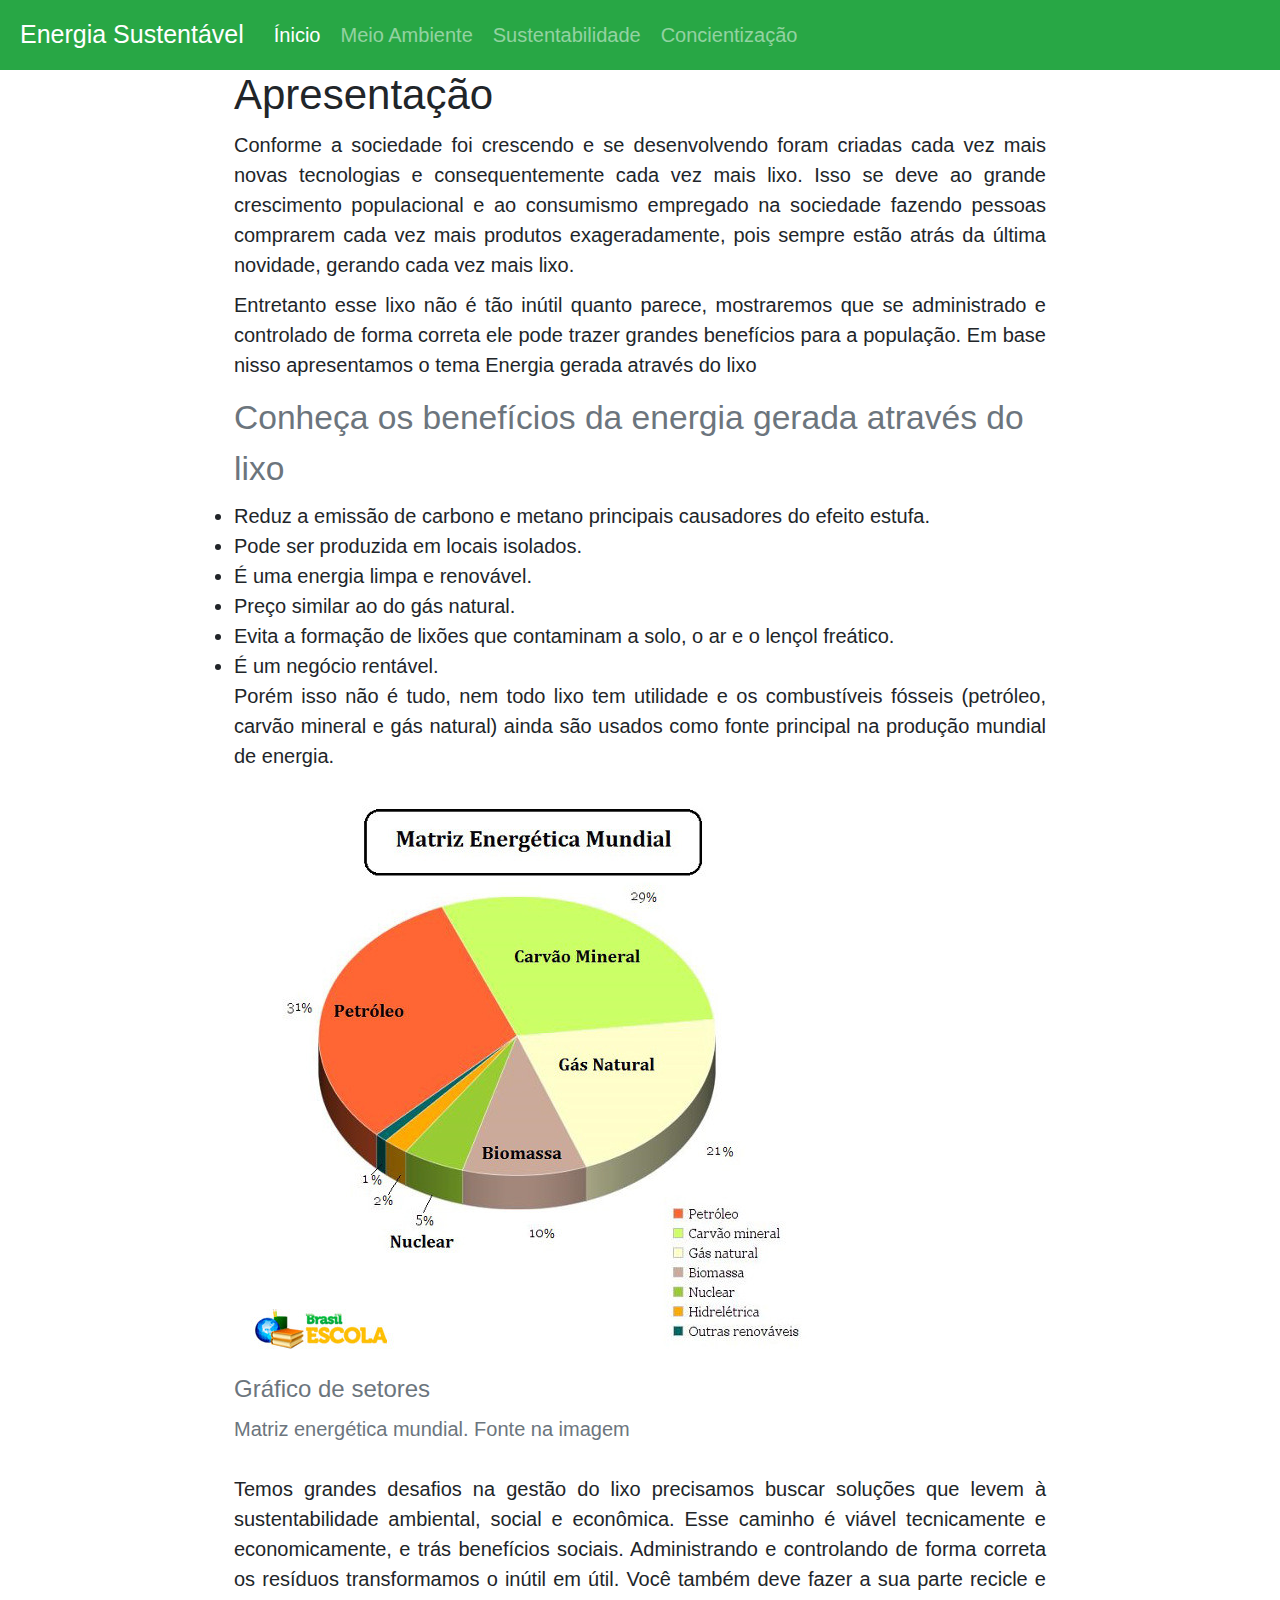
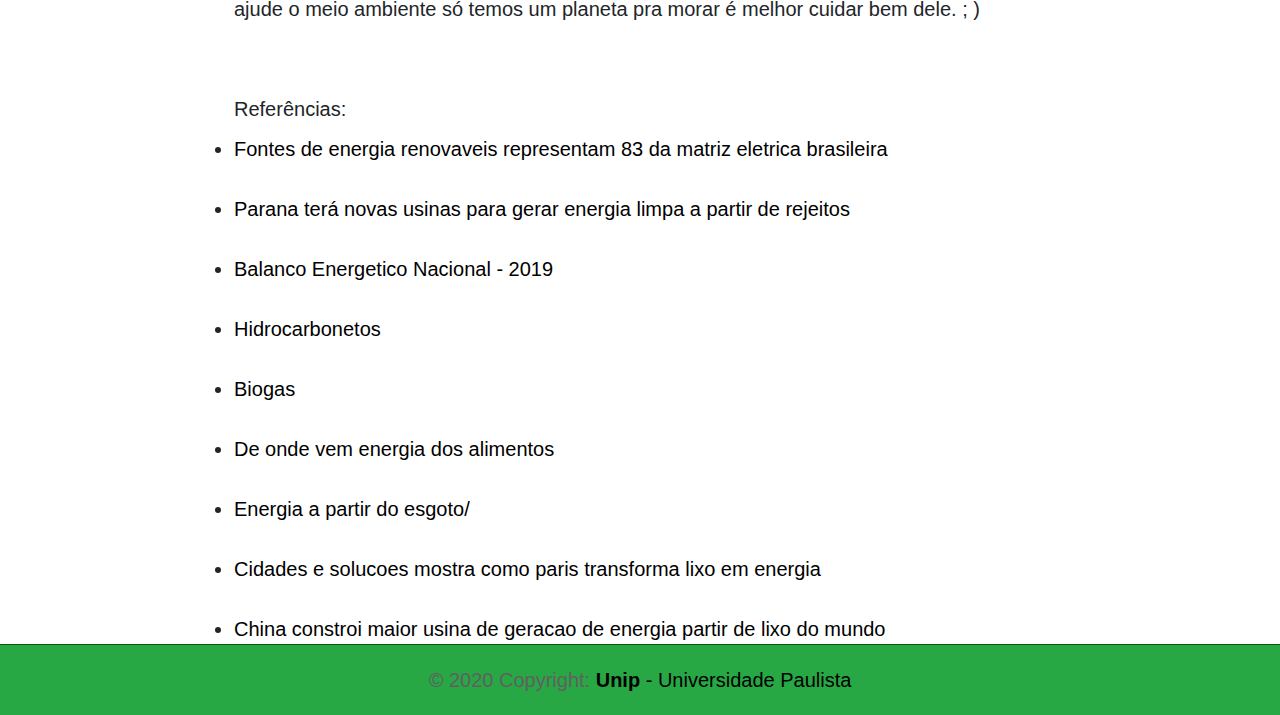
==== commit f00c3874: "Merge pull request #8 from guiimon/master" ====
--- a/index.html
+++ b/index.html
@@ -8,7 +8,7 @@
 	<script src="https://ajax.googleapis.com/ajax/libs/jquery/3.5.1/jquery.min.js"></script>
 	<script src="https://cdnjs.cloudflare.com/ajax/libs/popper.js/1.16.0/umd/popper.min.js"></script>
     <script src="https://maxcdn.bootstrapcdn.com/bootstrap/4.5.0/js/bootstrap.min.js"></script>
-    <link rel="stylesheet" href="css/style.css">
+	<link rel="stylesheet" href="css/style.css">
 </head>
 <body>
 	<header class="header">
@@ -37,146 +37,17 @@
 
 	<div class="container">
 		<section>
-			
-			<h1 class="">Energia gerada através do lixo</h1>
-			
-			<figure class="foto-legenda">
-				<img src="img/aterro2.jpg" class="mx-auto d-block" alt="Aterro Sanitário">
-				<figcaption>
-					<h3>Aterro Sanitário</h3>
-					<p>O maior benefício de gerar energia atravéz do lixo é o ambiental</p>
-				</figcaption>
-			</figure>
-			
-		<br/>
-			<p>
-                Conforme a sociedade foi crescendo e se desenvolvendo foram criadas cada vez mais novas tecnologias e também cada vez mais lixo. Isso se deve ao grande crescimento populacional e ao consumismo empregado na sociedade fazendo pessoas comprarem cada vez mais produtos exageradamente, pois sempre estão atrás da ultima novidade, gerando cada vez mais lixo.
-                Entretanto esse lixo não é tão inútil quanto parece, mostraremos que se administrado e controlado de forma correta ele pode trazer grandes benefícios para a população.
-            </p>                
-            <h1><strong>A energia do lixo.</strong></h1>
-            <P>Os tipos de lixo produzidos são divididos em três grupos lixo recicláveis, lixo não reciclável e lixo orgânico.</P>
-
-            <ul>
-                <li>Lixo Reciclável: São os objetos descartados feitos de papel, vidro, plástico ou metal. Como por exemplo, garrafas de vidro e de plástico, cadernos e latinhas. Esse tipo de lixo pode ser reutilizado várias vezes.</li>
-                <br>
-                <li>Lixo Não Reciclável: Para esse tipo ainda não foi criado uma forma de reutiliza-lo. Esse lixo tem a presença de materiais que pode dificultar o processo de reaproveitamento, diminuindo a qualidade do novo produto. São exemplos o papel higiênico, papéis e guardanapos engordurados, papéis metalizados, parafinados ou plastificados, adesivos, fita crepe, papel carbono, fotografias, papel toalha, fraldas descartáveis, absorventes íntimos entre outras coisas.</li>
-                <br>
-                <li>Lixo Orgânico: São os lixos de origem biológica, ou seja, provenientes de outros seres vivos, animal ou vegetal, são exemplos os alimentos como arroz, feijão, carne, frutas e verduras. Esse também não pode ser reutilizado, porém pode ser usado de outras formas como para a produção de adubo (fertilizante para plantas) e de energia.</li>
-            </ul>
-			
-			<figure>
-                <div class="molecula">
-                <img src="img/hidrocarboneto.jpg" class="mx-auto d-block" alt="Hidrocarboneto">
-                </div>
-                <figcaption>
-                    <h3>Hidrocarboneto</h3>
-                    <p>Molécula de um metano CH4. Fonte: Cursou.</p>
-                </figcaption>
-			</figure>
-			
-            <p>A parti da luz do sol e da água obtida no solo as plantas produzem e armazenam seu próprio alimento, a glicose, que é usada como sua fonte de energia. Essa é fotossíntese em sua maioria formada por moléculas de hidrocarbonetos, combinações entre hidrogênio e carbono. Existem vários tipos diferentes como moléculas simples de gases até as mais complexas como a glicose.</p>
-            <p>A energia é passada de ser vivo para ser vivo por meio da alimentação. A energia primária vem das plantas que é fonte de energia para os animais herbívoros, que por sua vez serão consumidos pelos animais carnívoros.</p>
-		   
-			<figure>
-			<img src="img/cadeia_alimentar.jpg" class="mx-auto d block" alt="Cadeia Alimentar">
-			<figcaption>
-				<h3>Cadeia Alimentar</h3>
-				<p>Fonte: Bainly</p>
-			</figcaption>
-			</figure>
-
-			<p>O nosso lixo orgânico possui bastante dessa energia ainda, que pode ser reutilizada. Existem dois meios no qual ela pode ser aproveitada, através da sua combustão e do biogás.</p>
-
-			<h1><strong>Energia do lixo: Biogás.</strong></h1>
-
-			<p>A energia guardada no lixo orgânico é aproveitada por fungos e bactérias fazendo fermentação anaeróbica (realizada na ausência de oxigênio), esse processo libera diversos gases formando o biogás composto por 5% de uma mistura de hidrogênio, nitrogênio, amônia, ácido sulfídrico, monóxido de carbono, aminas e oxigênio, 35% de dióxido de carbono CO2 e 60% de metano CH4, principal componente usado para produzir energia.</p>
-
-			<p>Esse gás é usado em aterros sanitários transformando energia química em energia elétrica. O lixo é armazenado e compactado separado por camadas em um subsolo impermeabilizado evitando a contaminação do solo e do lençol freático, isso ajuda na proliferação dos micro-organismos.</p>
-
-			<p>O gás é encanado e filtrando, separando o metano dos demais, em seguida ele é queimado produzindo energia.  Podendo ser aproveitado até 15 anos.</p>
-			
-			<figure>
-				<img src="img/aterro.jpg" class="mx-auto d block" alt="Ilustração de uma aterro sanitário">
-				<figcaption>
-					<h3>Ilustração de uma aterro sanitário</h3>
-					<p>Fonte: Resíduos Sólidos</p>
-				</figcaption>
-			</figure>	
-
-			<p>Além dessa forma também é possível utilizar poda de grama, esgoto, esterco e muito mais.</p>
-			<p>Em uma estação de tratamento de esgoto (ETE) depois da separação dos resíduos sólidos e da água, esses resíduos formados por lodo (rico em matéria orgânica) e lixo podem ser usados na produção de biogás.</p>
-			<p>Posteriormente, esse lodo é condensado em pellets (combustível feito de matéria orgânica), formando um resíduo seco, livre de patógenos (organismos capazes de causar doenças), o qual pode ser utilizado como fertilizante ou transformado em carvão.</p>
-				
-			<figure>
-				<img src="img/biogas_esgoto.jpg" class="mx-auto d block" alt="Ilustração de uma aterro sanitário">
-				<figcaption>
-					<h3>ETE produzindo biogás</h3>
-					<p>Fonte: CHP Brasil</p>
-				</figcaption>
-			</figure>	
-
-			<p>Outra forma é usando o esterco obtido em agropecuárias. Nesse processo ele é misturado com água e guardado em um biodigestor (uma caixa fechada) onde ocorre a fermentação e digestão anaeróbica pelas bactérias resultando na produção do biogás e os restos ainda servem como fertilizante.</p>
-
-			<figure>
-				<img src="img/biodigestor.jpg" class="mx-auto d block" alt="Ilustração de uma aterro sanitário">
-				<figcaption>
-					<h3>Biodigestor</h3>
-					<p>Fonte: Biodigestores</p>
-				</figcaption>
-			</figure>	
-
-			<h1><strong>Energia do lixo: Combustão.</strong></h1>
-
-			<P>Também é possível obter energia queimando o lixo, transformando energia térmica em elétrica.  Ele é recebido em uma usina de incineração onde será separado entre o reciclável e o não reciclável.</P>
-
-			<p>Nesse processo o lixo é queimado em um incinerador, essa queima dura até uma hora a uma temperatura de 1.800Cº (graus centígrados), o gás formado por essa queima é transportado até uma turbina que gera a energia elétrica.</p>
-
-			<p>O que sobra são metais, carvão, cinzas e resíduos. O carvão pode ser reutilizado para a queima, o metal é reciclado e as cinzas ainda podem ser usadas na produção de tijolos.</p>
-
-			<P>Os tijolos são formados por 70% de cinzas, 20% de terra e 10% de cimento. Essas cinzas são ricas em sílica o principal componente da areia.</P>
-
-			<P>A queima pode gerar diversos gases tóxicos ao meio ambiente, entretanto são usados filtros poderosos e condensadores (transforma o gás em líquido) para minimizar ao máximo esse impacto.</P>
-			
-			<P>O gás condensado contem óleos vegetais, alcatrão, lignina e água ácida. O óleo vegetal que sobra ainda pode ser usado para fabricação de cosméticos e do biodiesel.</P>
-
-			<figure>
-				<img src="img/incinerador.png" class="mx-auto d block" alt="Ilustração de um incenerador de lixo">
-				<figcaption>
-					<h3>Ilustração de um incenerador de lixo</h3>
-					<p>Fonte: Cultura Ambiental nas Escolas</p>
-				</figcaption>
-			</figure>	
-
-			<figure>
-				<img src="img/incinerador_rotativo.jpg" class="mx-auto d block" alt="Ilustração de um incenerador de lixo">
-				<figcaption>
-					<h3>Ilustração de um incenerador de lixo</h3>
-					<p>Incinerador Rotativo. Fonte: Portal Resíduos Sólidos</p>
-				</figcaption>
-			</figure>	
-
-			<h1><strong>O que o mundo está fazendo?</strong></h1>
-			<p>O Brasil já está fazendo a sua parte, 83% da sua matriz elétrica são de fontes renováveis, as mais usadas são hidrelétricas, eólicas, biomassa, solar e biogás de acordo com o secretário de Planejamento e Desenvolvimento Energético do Ministério de Minas e Energia, Reive Barros.</p>
-
-			<figure>
-				<img src="img/matriz_energetica_2019.png" class="mx-auto d block" alt="Gráfico de setores (pizza)">
-				<figcaption>
-					<h3>Gráfico de setores (pizza)</h3>
-					<p>Matriz energética do Brasil de 2019. Fonte: epe.gov.br</p>
-				</figcaption>
-			</figure>	
-
-			<p>Como podemos ver no gráfico acima o Brasil usa principalmente fontes renováveis o que é muito bom para o meio ambiente e não para aí o estado de Paraná contará com mais uma fonte de energia renovável, proveniente de resíduos orgânicos e esgoto. O Governo do Estado, por meio da Invest Paraná, firmou convênio com a empresa Mele Biogás, de origem alemã, e com a paranaense Compostec para a instalação de duas usinas para a produção de biometamo (outro nome para o biogás) em Toledo. A prefeitura da cidade também apoia os projetos que vão transformar dejetos em energia limpa.</p>
-
-			<p>O protocolo de intenções para a criação da usina foi assinado na sexta-feira (17/01/2020) pelo governador Carlos Massa Ratinho Junior e pelo CEO da empresa, Dietrich Klaus Lehmann, em cerimônia no Biopark de Toledo, na Região Oeste e será construída até 2021.</p>
-
-			<P>Outros países também fazem a sua parte. A França já produz energia a parti da combustão do lixo. Produzindo vapor que produz energia e aquece prédios. Países industrializados como Japão, China e Estados Unidos já utilizam dessa tecnologia. Na Europa também a Dinamarca, por exemplo, importa o lixo de países vizinhos como Suécia e Noruega, além do Reino Unido para abastecer suas usinas</P>
-
-			<P>A China está construindo a maior usina de produção de bioenergia a partir do lixo. A planta fica na cidade de Shenzhen, no sul do país, e tem a capacidade de processar cerca de 5 mil toneladas de resíduos por dia. A previsão é que a usina comece a operar ainda em 2020.</P>
-								
-			<h1><strong>Conclusão.</strong></h1>
-			<p>	Como podemos ver esse tipo de energia pode trazer muitos benefícios.</p>
-			<ul>
+			<h1>
+				Apresentação <br>
+			</h1>
+			<p>Conforme a sociedade foi crescendo e se desenvolvendo foram criadas cada vez mais novas tecnologias e consequentemente cada vez mais lixo. 
+			Isso se deve ao grande crescimento populacional e ao consumismo empregado na sociedade fazendo pessoas comprarem cada vez mais produtos exageradamente, 
+			pois sempre estão atrás da última novidade, gerando cada vez mais lixo.</p>
+			<p>Entretanto esse lixo não é tão inútil quanto parece, mostraremos que se administrado e controlado de forma correta ele pode trazer grandes benefícios para a população. Em base nisso apresentamos o tema Energia gerada através do lixo</p>
+			<h1>
+			<small class="text-muted">Conheça os benefícios da energia gerada através do lixo</small>
+			</h1>
+			<ul class="list-group">
 				<li>Reduz a emissão de carbono e metano principais causadores do efeito estufa.</li>
 				<li>Pode ser produzida em locais isolados.</li>
 				<li>É uma energia limpa e renovável.</li>
@@ -184,44 +55,39 @@
 				<li>Evita a formação de lixões que contaminam a solo, o ar e o lençol freático.</li>
 				<li>É um negócio rentável.</li>
 			</ul>
+			<p>Porém isso não é tudo, nem todo lixo tem utilidade e os combustíveis fósseis (petróleo, carvão mineral e gás natural) ainda são usados como fonte principal na produção mundial de energia.</p>
 
-			<p>Porém isso não é tudo, nem todo lixo tem utilidade e os combustíveis fósseis (petróleo, carvão mineral e gás natural) ainda são usados como fonte principal na produção mundial de energia.</p>
-								
-			<figure>
-				<img src="img/matriz_energetica_mundial.jpg" class="mx-auto d block" alt="Gráfico de setores.">
-				<figcaption>
-					<h3>Gráfico de setores</h3>
-					<p>Matriz energética mundial. Fonte na imagem</p>
+			<figure class="figure">
+				<img class="figure-img img-fluid" src="img/matriz_energetica_mundial.jpg" class="mx-auto d block" alt="Gráfico de setores.">
+				<figcaption class="figure-caption">
+				<h3>Gráfico de setores</h3>
+				<p>Matriz energética mundial. Fonte na imagem</p>
 				</figcaption>
-			</figure>	
-
+			</figure>
 			<p>Temos grandes desafios na gestão do lixo precisamos buscar soluções que levem à sustentabilidade ambiental, social e econômica. Esse caminho é viável tecnicamente e economicamente, e trás benefícios sociais. Administrando e controlando de forma correta os resíduos transformamos o inútil em útil. Você também deve fazer a sua parte recicle e ajude o meio ambiente só temos um planeta pra morar é melhor cuidar bem dele. ; )</p>
-			
 			<br>
 			<br>
 			<p>Referências:</p>
-			<ul>
-				<li><a href="https://www.gov.br/pt-br/noticias/energia-minerais-e-combustiveis/2020/01/fontes-de-energia-renovaveis-representam-83-da-matriz-eletrica-brasileira" target="blank">https://www.gov.br/pt-br/noticias/energia-minerais-e-combustiveis/2020/01/fontes-de-energia-renovaveis-representam-83-da-matriz-eletrica-brasileira</a></li>
+			<ul class="list-group">
+				<li><a href="https://www.gov.br/pt-br/noticias/energia-minerais-e-combustiveis/2020/01/fontes-de-energia-renovaveis-representam-83-da-matriz-eletrica-brasileira" target="blank">Fontes de energia renovaveis representam 83 da matriz eletrica brasileira</a></li>
 				<br>
-				<li><a href="http://www.aen.pr.gov.br/modules/noticias/article.php?storyid=105359&tit=Parana-tera-novas-usinas-para-gerar-energia-limpa-a-partir-de-rejeitos" target="blank">http://www.aen.pr.gov.br/modules/noticias/article.php?storyid=105359&tit=Parana-tera-novas-usinas-para-gerar-energia-limpa-a-partir-de-rejeitos</a></li>
+				<li><a href="http://www.aen.pr.gov.br/modules/noticias/article.php?storyid=105359&tit=Parana-tera-novas-usinas-para-gerar-energia-limpa-a-partir-de-rejeitos" target="blank">Parana terá novas usinas para gerar energia limpa a partir de rejeitos</a></li>
 				<br>
-				<li><a href="file:///C:/Users/user/Desktop/Trabalhos/APS/Bibliografia/Artigo%20-%20Produ%C3%A7%C3%A3o%20d%20energia%20a%20parti%20de%20res%C3%ADduos.pdf" target="blank">file:///C:/Users/user/Desktop/Trabalhos/APS/Bibliografia/Artigo%20-%20Produ%C3%A7%C3%A3o%20d%20energia%20a%20parti%20de%20res%C3%ADduos.pdf</a></li>
+				<li><a href="http://www.epe.gov.br/pt/publicacoes-dados-abertos/publicacoes/balanco-energetico-nacional-2019" target="blank">Balanco Energetico Nacional - 2019</a></li>
 				<br>
-				<li><a href="http://www.epe.gov.br/pt/publicacoes-dados-abertos/publicacoes/balanco-energetico-nacional-2019" target="blank">http://www.epe.gov.br/pt/publicacoes-dados-abertos/publicacoes/balanco-energetico-nacional-2019</a></li>
+				<li><a href="https://brasilescola.uol.com.br/quimica/hidrocarbonetos.htm" target="blank">Hidrocarbonetos</a></li>
 				<br>
-				<li><a href="https://brasilescola.uol.com.br/quimica/hidrocarbonetos.htm" target="blank">https://brasilescola.uol.com.br/quimica/hidrocarbonetos.htm</a></li>
+				<li><a href="https://www.ecycle.com.br/2972-biogas" target="blank">Biogas</a></li>
 				<br>
-				<li><a href="https://www.ecycle.com.br/2972-biogas" target="blank">https://www.ecycle.com.br/2972-biogas</a></li>
+				<li><a href="https://alunosonline.uol.com.br/quimica/de-onde-vem-energia-dos-alimentos.html" target="blank">De onde vem energia dos alimentos</a></li>
 				<br>
-				<li><a href="https://alunosonline.uol.com.br/quimica/de-onde-vem-energia-dos-alimentos.html" target="blank">https://alunosonline.uol.com.br/quimica/de-onde-vem-energia-dos-alimentos.html</a></li>
+				<li><a href="https://cientistasfeministas.wordpress.com/2016/09/26/energia-a-partir-do-esgoto/" target="blank">Energia a partir do esgoto/</a></li>
 				<br>
-				<li><a href="https://cientistasfeministas.wordpress.com/2016/09/26/energia-a-partir-do-esgoto/" target="blank">https://cientistasfeministas.wordpress.com/2016/09/26/energia-a-partir-do-esgoto/</a></li>
+				<li><a href="http://g1.globo.com/globo-news/noticia/2016/04/cidades-e-solucoes-mostra-como-paris-transforma-lixo-em-energia.html" target="blank">Cidades e solucoes mostra como paris transforma lixo em energia</a></li>
 				<br>
-				<li><a href="http://g1.globo.com/globo-news/noticia/2016/04/cidades-e-solucoes-mostra-como-paris-transforma-lixo-em-energia.html" target="blank">http://g1.globo.com/globo-news/noticia/2016/04/cidades-e-solucoes-mostra-como-paris-transforma-lixo-em-energia.html</a></li>
-				<br>
-				<li><a href="https://epocanegocios.globo.com/Mundo/noticia/2019/07/china-constroi-maior-usina-de-geracao-de-energia-partir-de-lixo-do-mundo.html" target="blank">https://epocanegocios.globo.com/Mundo/noticia/2019/07/china-constroi-maior-usina-de-geracao-de-energia-partir-de-lixo-do-mundo.html</a></li>
-			</ul>								
-		</section>	
+				<li><a href="https://epocanegocios.globo.com/Mundo/noticia/2019/07/china-constroi-maior-usina-de-geracao-de-energia-partir-de-lixo-do-mundo.html" target="blank">China constroi maior usina de geracao de energia partir de lixo do mundo</a></li>									
+				</ul>
+		</section>
 	</div>
 <!-- Footer -->
 	<footer class="page-footer font-small bg-success">
@@ -235,4 +101,4 @@
 	</footer>
   <!-- Footer -->
 </body>
-</html>+</html>
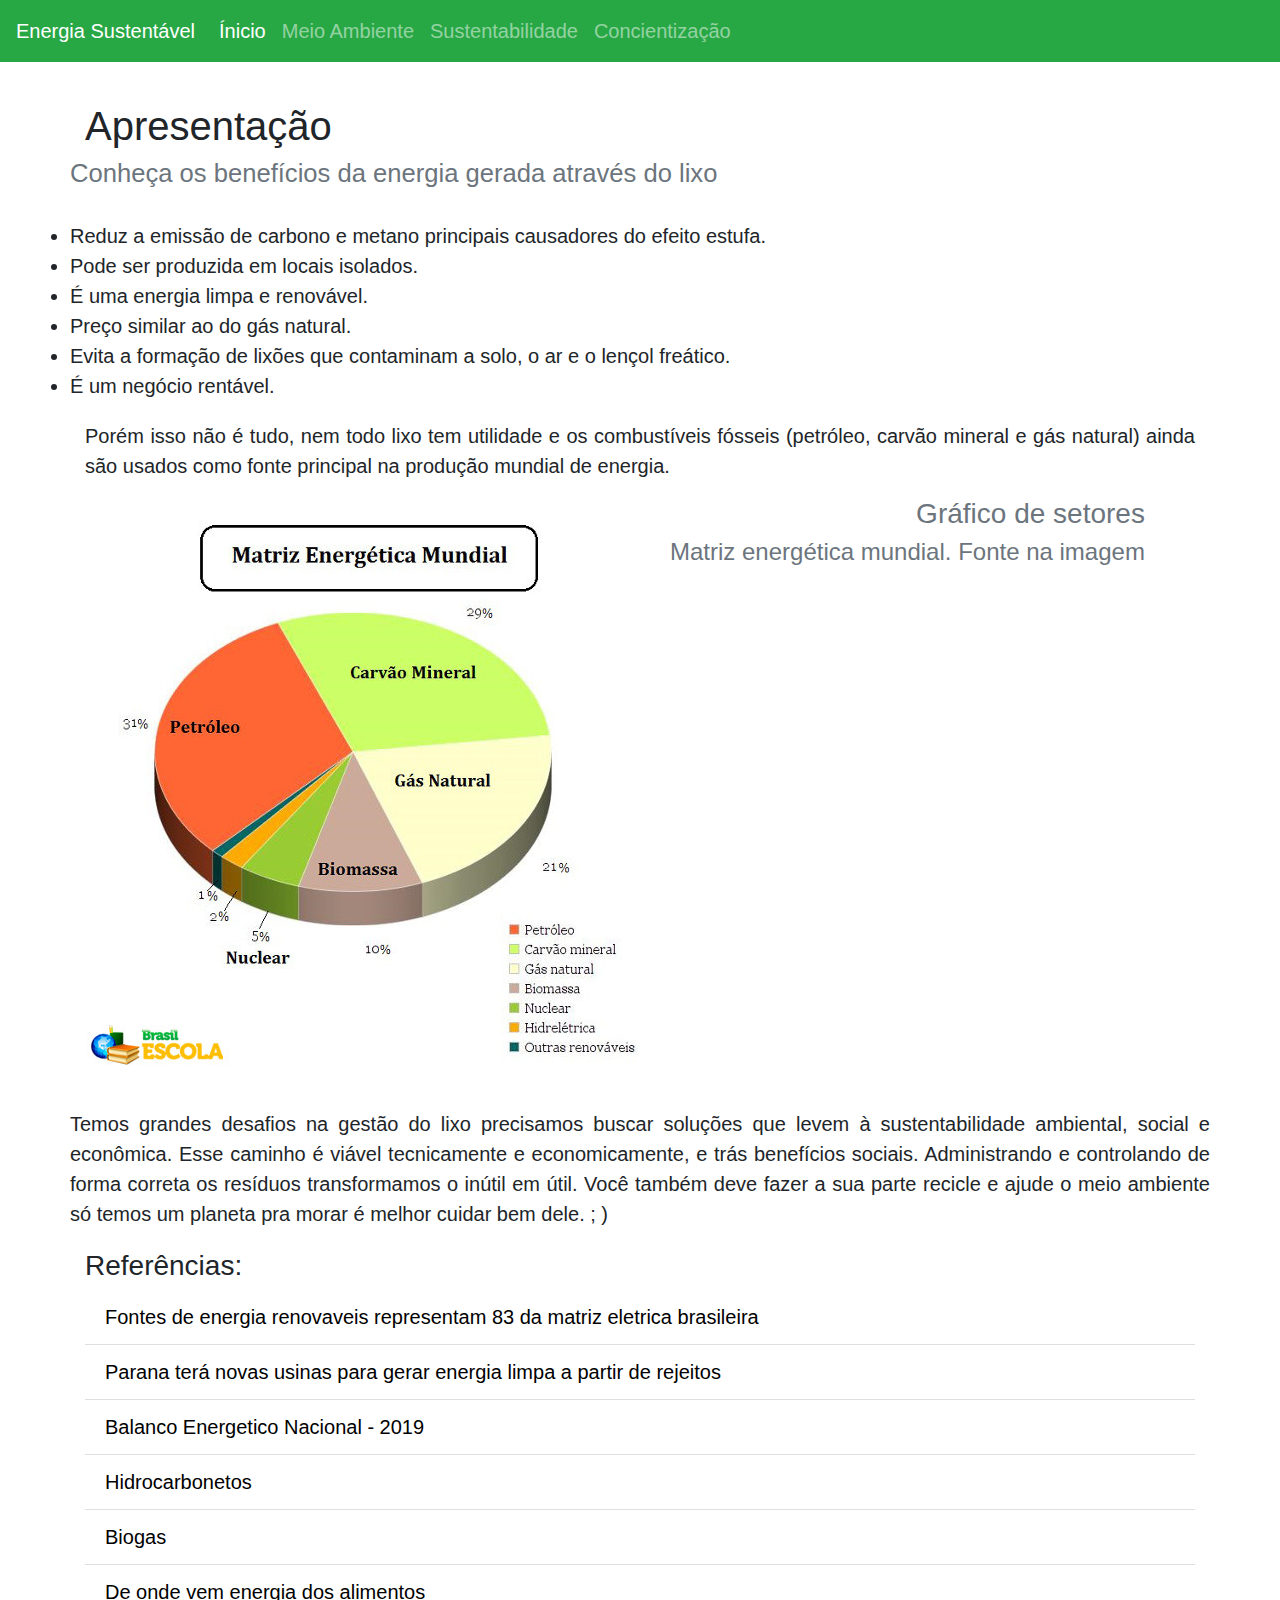
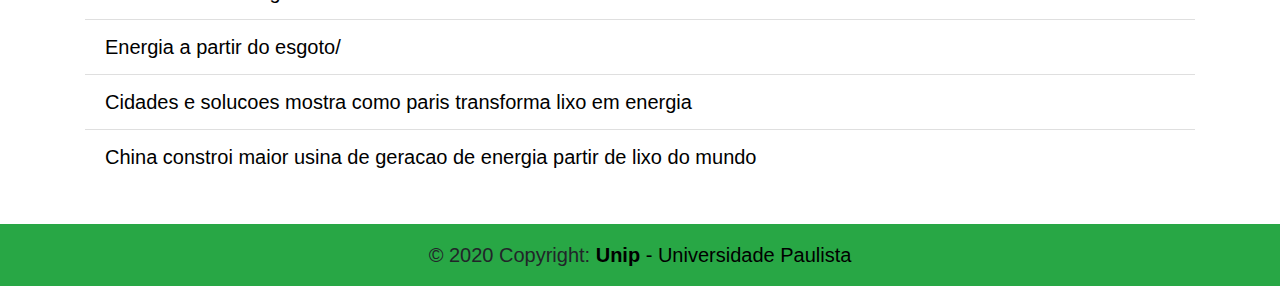
==== commit 04fb2e09: "alteraçoes no layout" ====
--- a/index.html
+++ b/index.html
@@ -38,16 +38,12 @@
 	<div class="container">
 		<section>
 			<h1>
-				Apresentação <br>
+				Apresentação
 			</h1>
-			<p>Conforme a sociedade foi crescendo e se desenvolvendo foram criadas cada vez mais novas tecnologias e consequentemente cada vez mais lixo. 
-			Isso se deve ao grande crescimento populacional e ao consumismo empregado na sociedade fazendo pessoas comprarem cada vez mais produtos exageradamente, 
-			pois sempre estão atrás da última novidade, gerando cada vez mais lixo.</p>
-			<p>Entretanto esse lixo não é tão inútil quanto parece, mostraremos que se administrado e controlado de forma correta ele pode trazer grandes benefícios para a população. Em base nisso apresentamos o tema Energia gerada através do lixo</p>
-			<h1>
-			<small class="text-muted">Conheça os benefícios da energia gerada através do lixo</small>
-			</h1>
-			<ul class="list-group">
+			<h2 class="row">
+				<small class="text-muted">Conheça os benefícios da energia gerada através do lixo</small>
+			</h2>
+			<ul class="list-group row">
 				<li>Reduz a emissão de carbono e metano principais causadores do efeito estufa.</li>
 				<li>Pode ser produzida em locais isolados.</li>
 				<li>É uma energia limpa e renovável.</li>
@@ -55,50 +51,47 @@
 				<li>Evita a formação de lixões que contaminam a solo, o ar e o lençol freático.</li>
 				<li>É um negócio rentável.</li>
 			</ul>
+			
 			<p>Porém isso não é tudo, nem todo lixo tem utilidade e os combustíveis fósseis (petróleo, carvão mineral e gás natural) ainda são usados como fonte principal na produção mundial de energia.</p>
 
-			<figure class="figure">
-				<img class="figure-img img-fluid" src="img/matriz_energetica_mundial.jpg" class="mx-auto d block" alt="Gráfico de setores.">
-				<figcaption class="figure-caption">
+			<figure class="figure row">
+				<img class="figure-img img-fluid" src="img/matriz_energetica_mundial.jpg" alt="Gráfico de setores.">
+				<figcaption class="figure-caption text-right">
 				<h3>Gráfico de setores</h3>
-				<p>Matriz energética mundial. Fonte na imagem</p>
+				<h4>Matriz energética mundial. Fonte na imagem</h4>
 				</figcaption>
 			</figure>
-			<p>Temos grandes desafios na gestão do lixo precisamos buscar soluções que levem à sustentabilidade ambiental, social e econômica. Esse caminho é viável tecnicamente e economicamente, e trás benefícios sociais. Administrando e controlando de forma correta os resíduos transformamos o inútil em útil. Você também deve fazer a sua parte recicle e ajude o meio ambiente só temos um planeta pra morar é melhor cuidar bem dele. ; )</p>
-			<br>
-			<br>
-			<p>Referências:</p>
-			<ul class="list-group">
-				<li><a href="https://www.gov.br/pt-br/noticias/energia-minerais-e-combustiveis/2020/01/fontes-de-energia-renovaveis-representam-83-da-matriz-eletrica-brasileira" target="blank">Fontes de energia renovaveis representam 83 da matriz eletrica brasileira</a></li>
-				<br>
-				<li><a href="http://www.aen.pr.gov.br/modules/noticias/article.php?storyid=105359&tit=Parana-tera-novas-usinas-para-gerar-energia-limpa-a-partir-de-rejeitos" target="blank">Parana terá novas usinas para gerar energia limpa a partir de rejeitos</a></li>
-				<br>
-				<li><a href="http://www.epe.gov.br/pt/publicacoes-dados-abertos/publicacoes/balanco-energetico-nacional-2019" target="blank">Balanco Energetico Nacional - 2019</a></li>
-				<br>
-				<li><a href="https://brasilescola.uol.com.br/quimica/hidrocarbonetos.htm" target="blank">Hidrocarbonetos</a></li>
-				<br>
-				<li><a href="https://www.ecycle.com.br/2972-biogas" target="blank">Biogas</a></li>
-				<br>
-				<li><a href="https://alunosonline.uol.com.br/quimica/de-onde-vem-energia-dos-alimentos.html" target="blank">De onde vem energia dos alimentos</a></li>
-				<br>
-				<li><a href="https://cientistasfeministas.wordpress.com/2016/09/26/energia-a-partir-do-esgoto/" target="blank">Energia a partir do esgoto/</a></li>
-				<br>
-				<li><a href="http://g1.globo.com/globo-news/noticia/2016/04/cidades-e-solucoes-mostra-como-paris-transforma-lixo-em-energia.html" target="blank">Cidades e solucoes mostra como paris transforma lixo em energia</a></li>
-				<br>
-				<li><a href="https://epocanegocios.globo.com/Mundo/noticia/2019/07/china-constroi-maior-usina-de-geracao-de-energia-partir-de-lixo-do-mundo.html" target="blank">China constroi maior usina de geracao de energia partir de lixo do mundo</a></li>									
+			
+			<p class="row">Temos grandes desafios na gestão do lixo precisamos buscar soluções que levem à sustentabilidade ambiental, social e econômica. Esse caminho é viável tecnicamente e economicamente, e trás benefícios sociais. Administrando e controlando de forma correta os resíduos transformamos o inútil em útil. Você também deve fazer a sua parte recicle e ajude o meio ambiente só temos um planeta pra morar é melhor cuidar bem dele. ; )
+			
+			</p>
+			<h3>Referências:</h3>
+			<ul class="list-group list-group-flush">
+				<li class="list-group-item"><a href="https://www.gov.br/pt-br/noticias/energia-minerais-e-combustiveis/2020/01/fontes-de-energia-renovaveis-representam-83-da-matriz-eletrica-brasileira" target="blank">Fontes de energia renovaveis representam 83 da matriz eletrica brasileira</a></li>
+				
+				<li class="list-group-item"><a href="http://www.aen.pr.gov.br/modules/noticias/article.php?storyid=105359&tit=Parana-tera-novas-usinas-para-gerar-energia-limpa-a-partir-de-rejeitos" target="blank">Parana terá novas usinas para gerar energia limpa a partir de rejeitos</a>
+				</li>
+				<li class="list-group-item"><a href="http://www.epe.gov.br/pt/publicacoes-dados-abertos/publicacoes/balanco-energetico-nacional-2019" target="blank">Balanco Energetico Nacional - 2019</a>
+				</li>
+				<li class="list-group-item"><a href="https://brasilescola.uol.com.br/quimica/hidrocarbonetos.htm" target="blank">Hidrocarbonetos</a>
+				</li>
+				<li class="list-group-item"><a href="https://www.ecycle.com.br/2972-biogas" target="blank">Biogas</a>
+				</li>
+				<li class="list-group-item"><a href="https://alunosonline.uol.com.br/quimica/de-onde-vem-energia-dos-alimentos.html" target="blank">De onde vem energia dos alimentos</a></li>
+				
+				<li class="list-group-item"><a href="https://cientistasfeministas.wordpress.com/2016/09/26/energia-a-partir-do-esgoto/" target="blank">Energia a partir do esgoto/</a>
+				</li>
+				<li class="list-group-item"><a href="http://g1.globo.com/globo-news/noticia/2016/04/cidades-e-solucoes-mostra-como-paris-transforma-lixo-em-energia.html" target="blank">Cidades e solucoes mostra como paris transforma lixo em energia</a>
+				</li>
+				<li class="list-group-item"><a href="https://epocanegocios.globo.com/Mundo/noticia/2019/07/china-constroi-maior-usina-de-geracao-de-energia-partir-de-lixo-do-mundo.html" target="blank">China constroi maior usina de geracao de energia partir de lixo do mundo</a></li>									
 				</ul>
 		</section>
 	</div>
-<!-- Footer -->
+
 	<footer class="page-footer font-small bg-success">
-
-	<!-- Copyright -->
 		<div class="footer-copyright text-center py-3">© 2020 Copyright:
 			<a href="https://unip.br/" target="_blank"><strong>Unip</strong> - Universidade Paulista</a>
 		</div>
-	<!-- Copyright -->
-  
 	</footer>
-  <!-- Footer -->
 </body>
 </html>
--- a/css/style.css
+++ b/css/style.css
@@ -1,9 +1,9 @@
-* {
-    margin: 0;
-    padding: 0;
-    font-family: Arial, Helvetica, sans-serif;
+body {
     font-size: 20px;
-    box-sizing: border-box;
+}
+
+p {
+    text-align: justify;
 }
 
 a {
@@ -11,78 +11,23 @@
     color: black;
 }
 
-h1 {
-    font-size: 42px;
+a:hover {
+    color: #0E5801;
 }
 
-h2, h3 {
-    font-size: 24px;
-}
-
-h4 {
-    font-size: 18px;
-}
-
-p {
-    margin-bottom: 10px;
-    line-height: 1.5em;
-    text-align: justify;
-}
-
-.container {
-    width: 65%;
-    max-width: 1125px;
-    height: 65%;
-    margin-left: auto;
-    margin-right: auto;
-    padding: 0 10px;
-}
-
-figure.foto-legenda {
-    position: relative;
-    border: 8px soliid white;
-    box-shadow: 1px 1px 4px black;
-}
-
-figure.foto-legenda img {
-    width: 100%;
-    height: 100%;
-}
-
-figure.foto-legenda figcaption {
-    opacity: 0;
-    position: absolute;
-    top: 0px;
-    background-color: rgba(0, 0, 0, .4);
-    color: white;
-    width: 100%;
-    height: 100%;
-    padding: 10px;
-    box-sizing: border-box;
-    transition: opacity 1s;
-}
-
-figure.foto-legenda:hover figcaption {
-    opacity: 1;
+header {
+    margin-bottom: 2em;
 }
 
 footer {
-    color: #606060;
-    border-top: 1px solid #0E5801;
+    margin-top: 2em;
 }
 
-footer p {
-    text-align: center;
-    padding: 5px 0;
+footer a:hover {
+    text-decoration: none;
+    color: white;
 }
 
-li {
-    text-align: justify;
-}
-
-.molecula {
-    float: right;
-}
-
-
-
+.row {
+    margin-bottom: 1em;
+}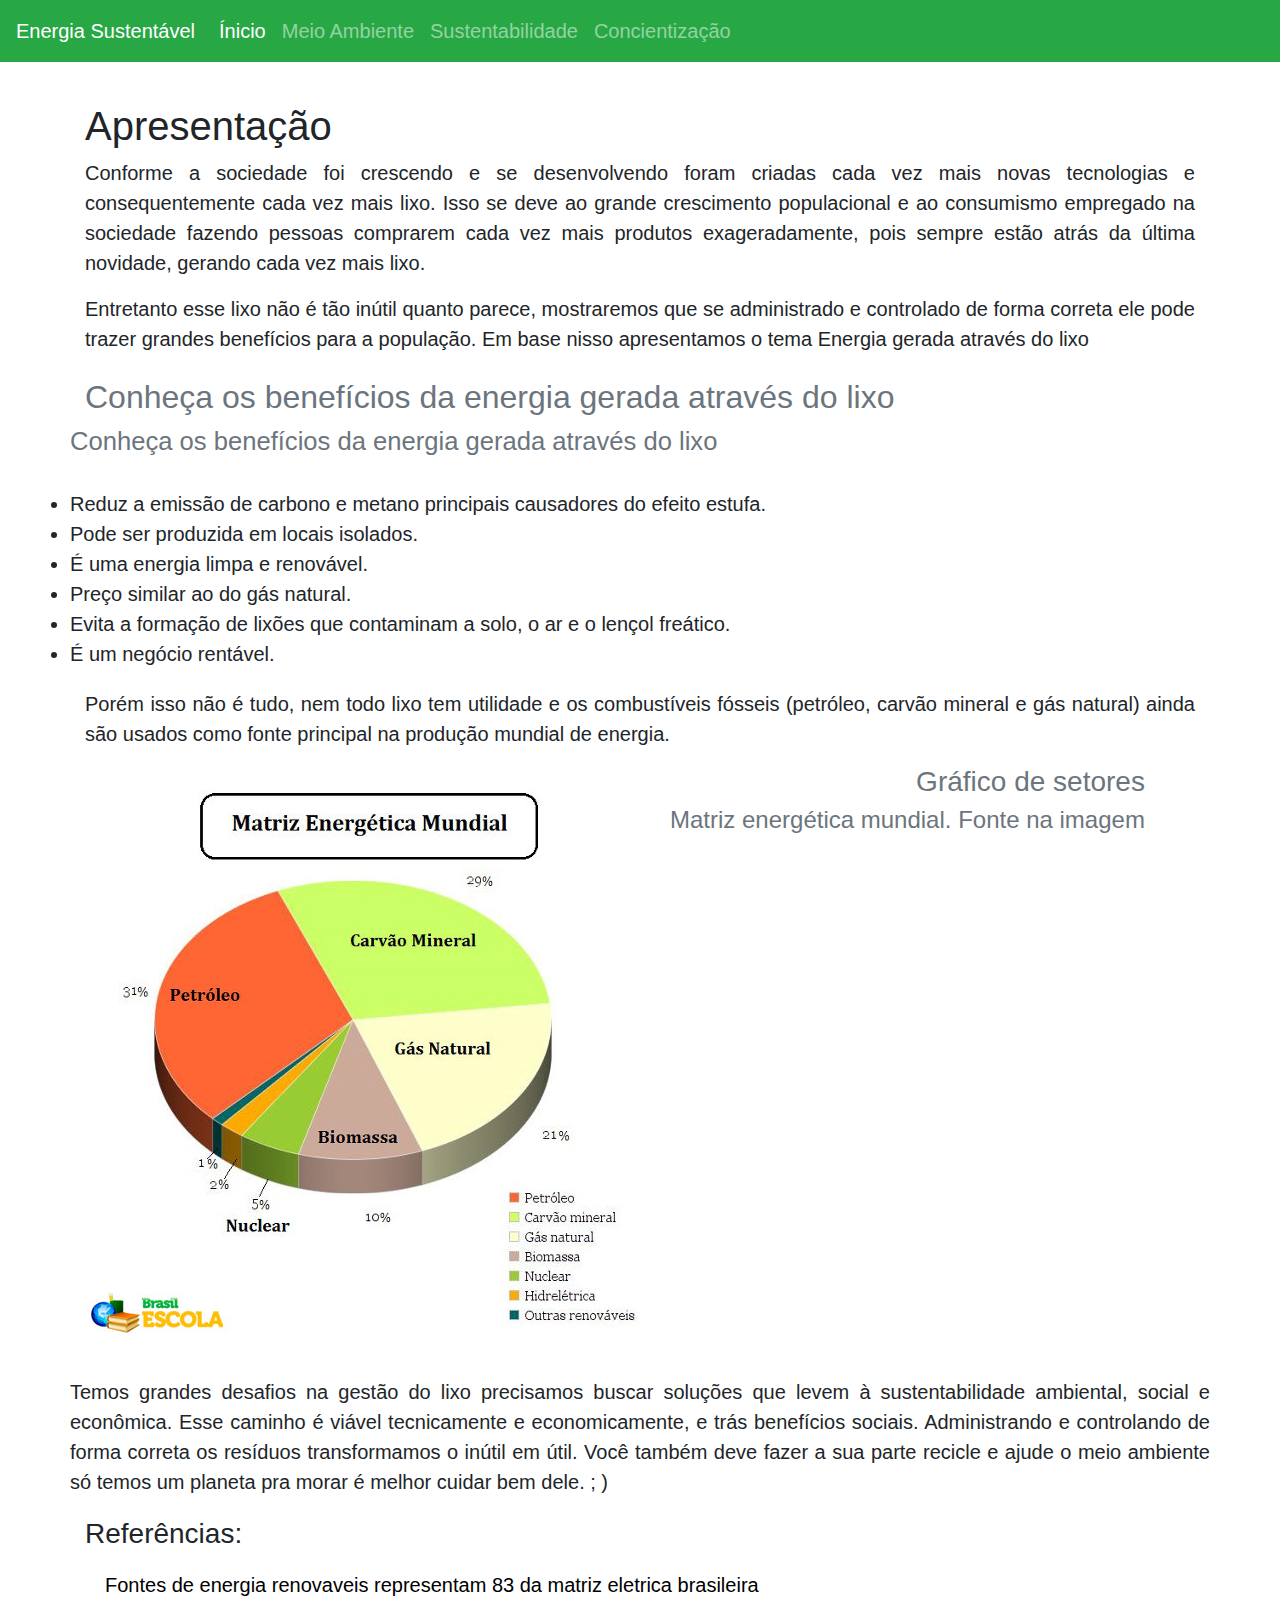
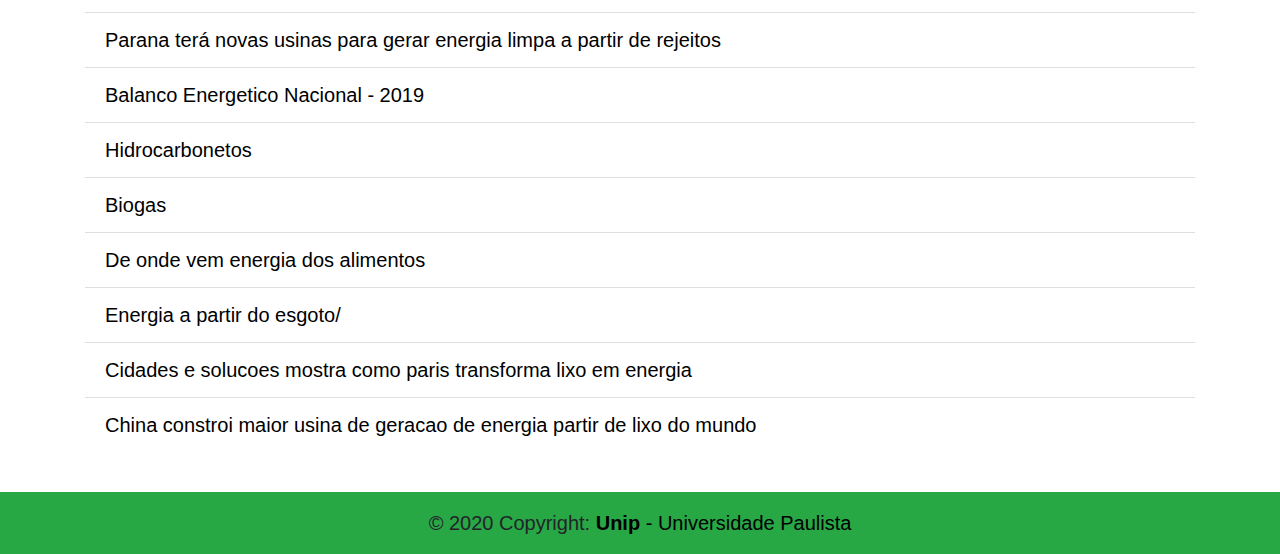
==== commit 9bd5cfb8: "new introdution" ====
--- a/index.html
+++ b/index.html
@@ -38,7 +38,14 @@
 	<div class="container">
 		<section>
 			<h1>
-				Apresentação
+				Apresentação <br>
+			</h1>
+			<p>Conforme a sociedade foi crescendo e se desenvolvendo foram criadas cada vez mais novas tecnologias e consequentemente cada vez mais lixo. 
+			Isso se deve ao grande crescimento populacional e ao consumismo empregado na sociedade fazendo pessoas comprarem cada vez mais produtos exageradamente, 
+			pois sempre estão atrás da última novidade, gerando cada vez mais lixo.</p>
+			<p>Entretanto esse lixo não é tão inútil quanto parece, mostraremos que se administrado e controlado de forma correta ele pode trazer grandes benefícios para a população. Em base nisso apresentamos o tema Energia gerada através do lixo</p>
+			<h1>
+			<small class="text-muted">Conheça os benefícios da energia gerada através do lixo</small>
 			</h1>
 			<h2 class="row">
 				<small class="text-muted">Conheça os benefícios da energia gerada através do lixo</small>
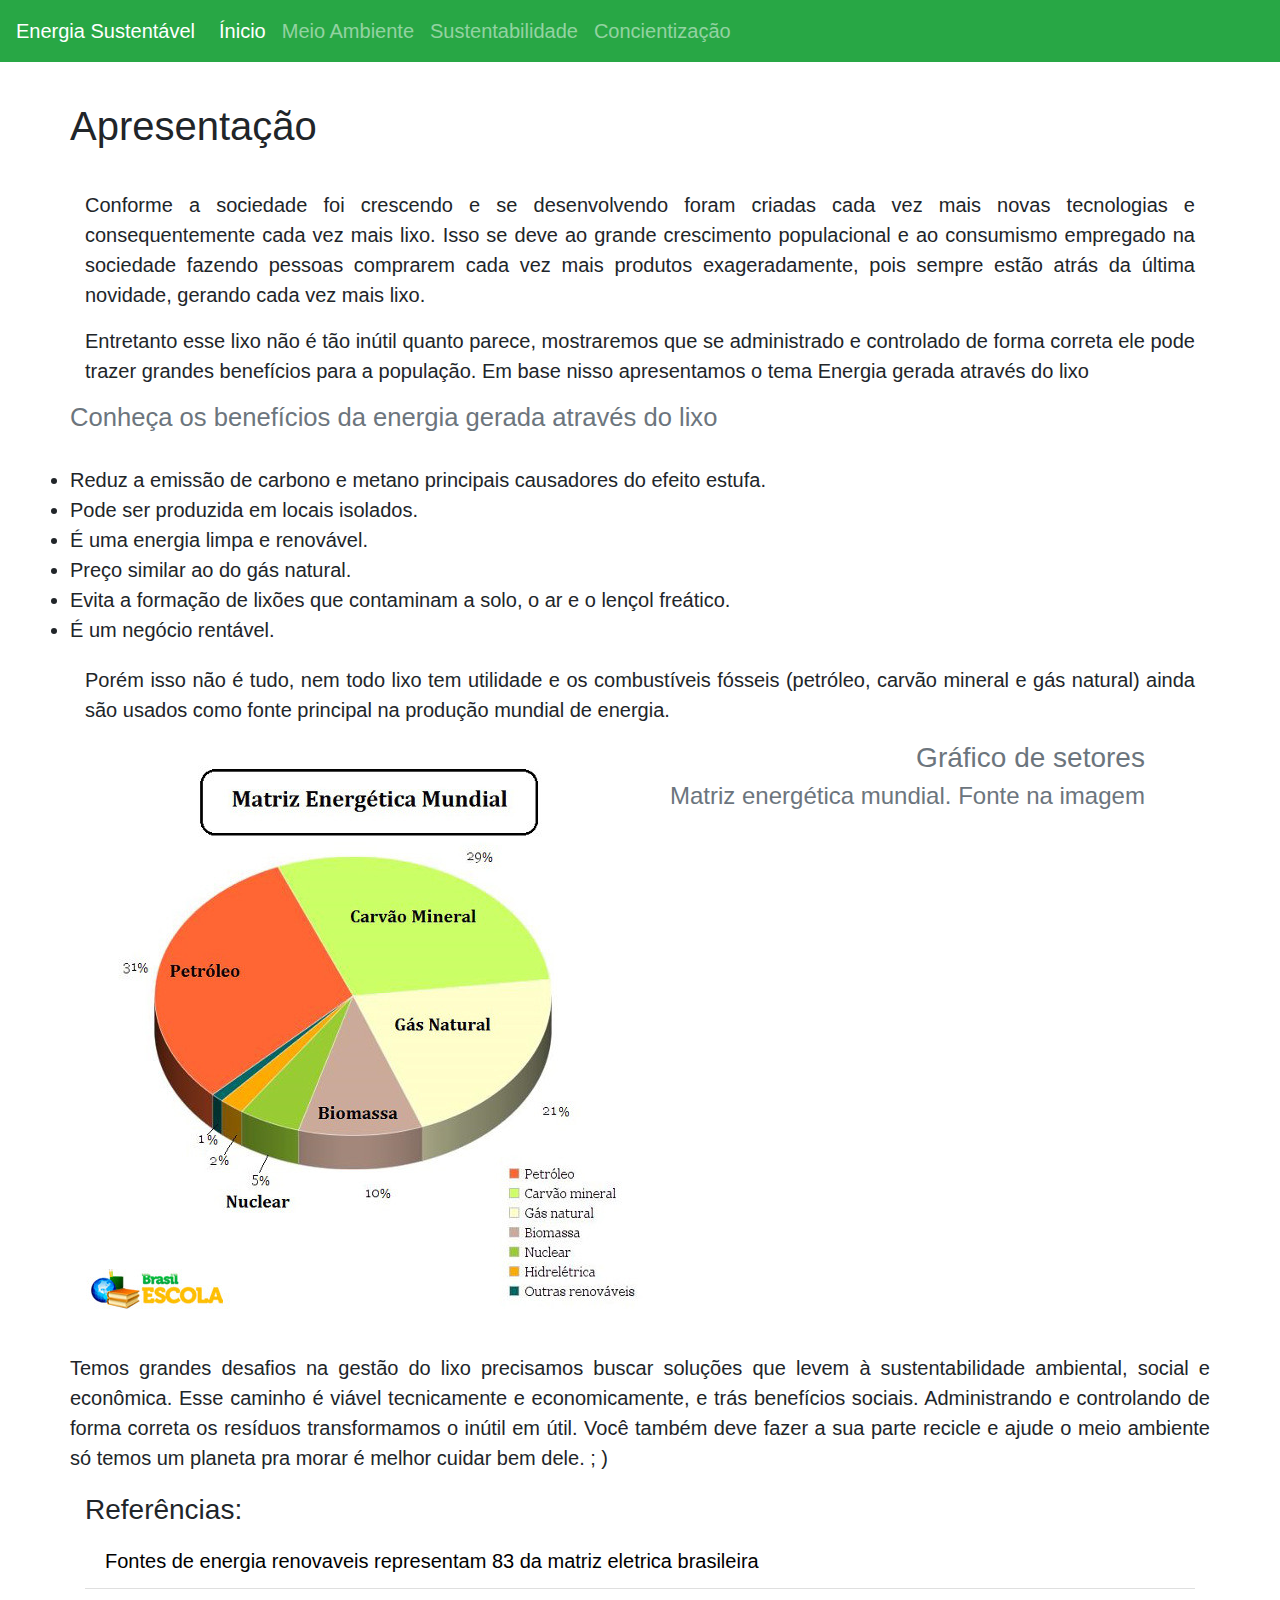
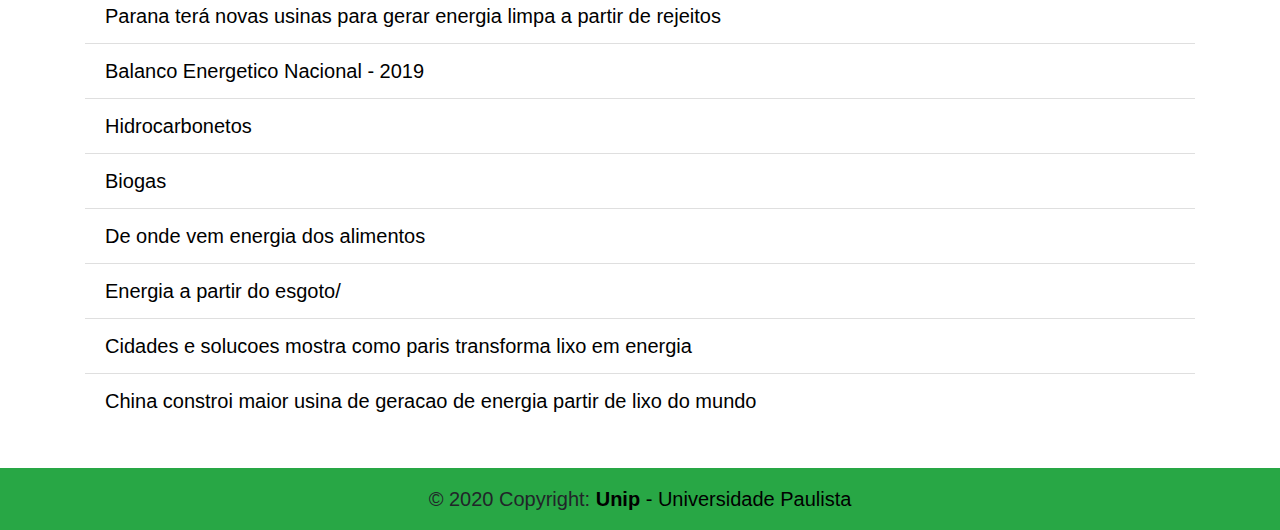
==== commit d82353d2: "changes in introduction" ====
--- a/index.html
+++ b/index.html
@@ -37,16 +37,14 @@
 
 	<div class="container">
 		<section>
-			<h1>
-				Apresentação <br>
+			<h1 class="row">
+				Apresentação
 			</h1>
 			<p>Conforme a sociedade foi crescendo e se desenvolvendo foram criadas cada vez mais novas tecnologias e consequentemente cada vez mais lixo. 
 			Isso se deve ao grande crescimento populacional e ao consumismo empregado na sociedade fazendo pessoas comprarem cada vez mais produtos exageradamente, 
 			pois sempre estão atrás da última novidade, gerando cada vez mais lixo.</p>
 			<p>Entretanto esse lixo não é tão inútil quanto parece, mostraremos que se administrado e controlado de forma correta ele pode trazer grandes benefícios para a população. Em base nisso apresentamos o tema Energia gerada através do lixo</p>
-			<h1>
-			<small class="text-muted">Conheça os benefícios da energia gerada através do lixo</small>
-			</h1>
+	
 			<h2 class="row">
 				<small class="text-muted">Conheça os benefícios da energia gerada através do lixo</small>
 			</h2>
